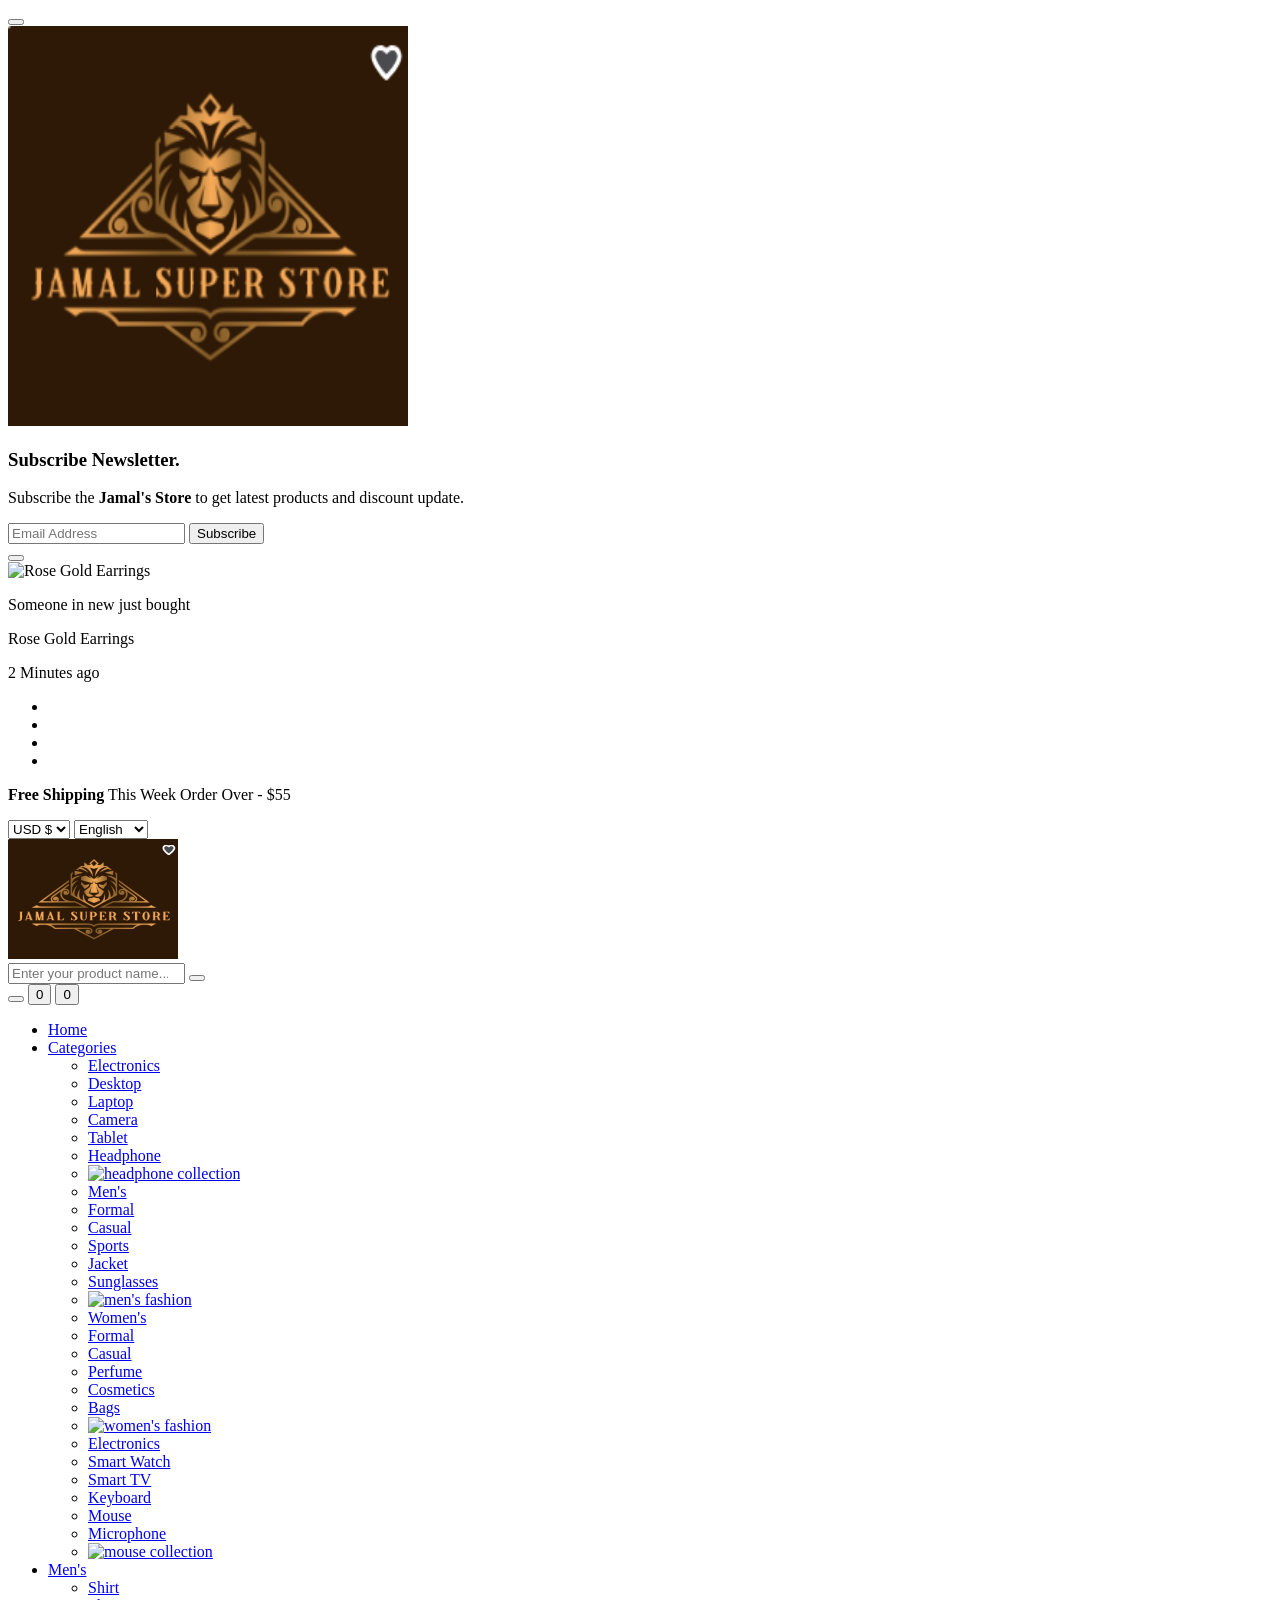
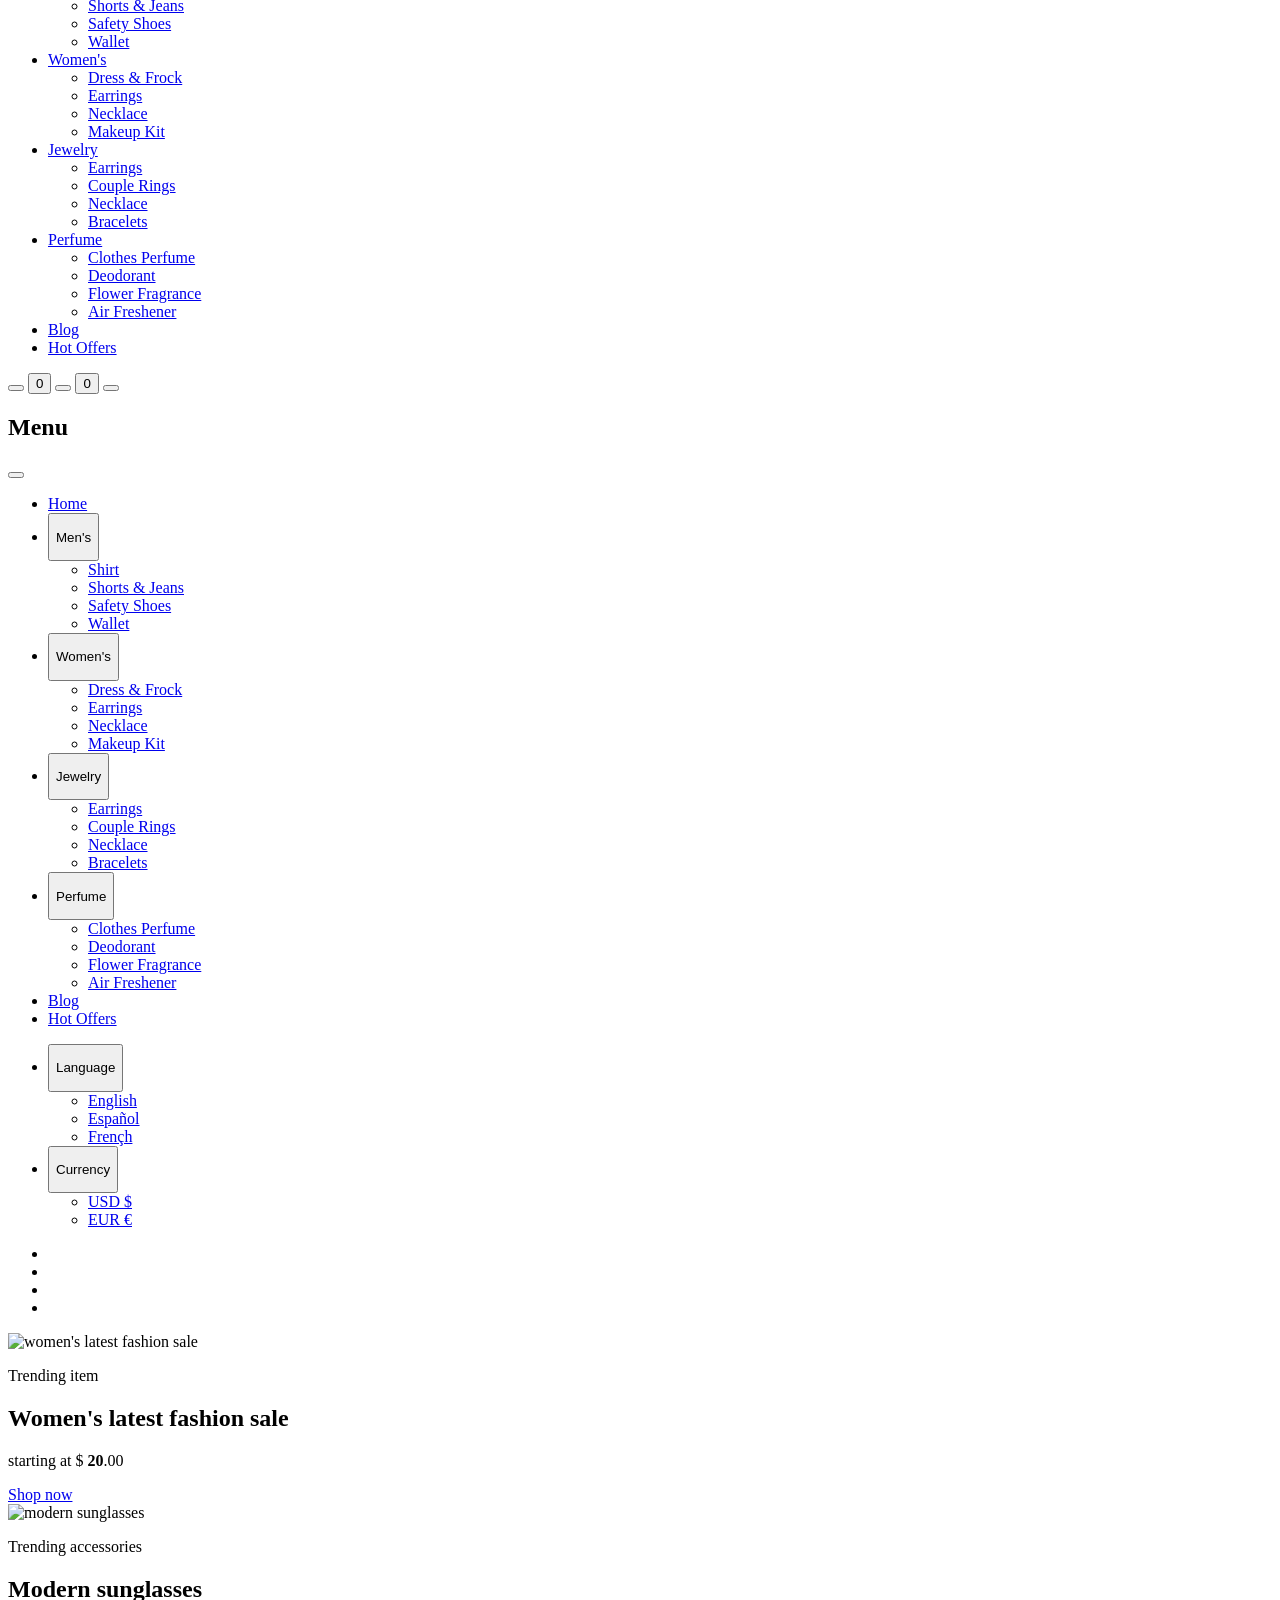
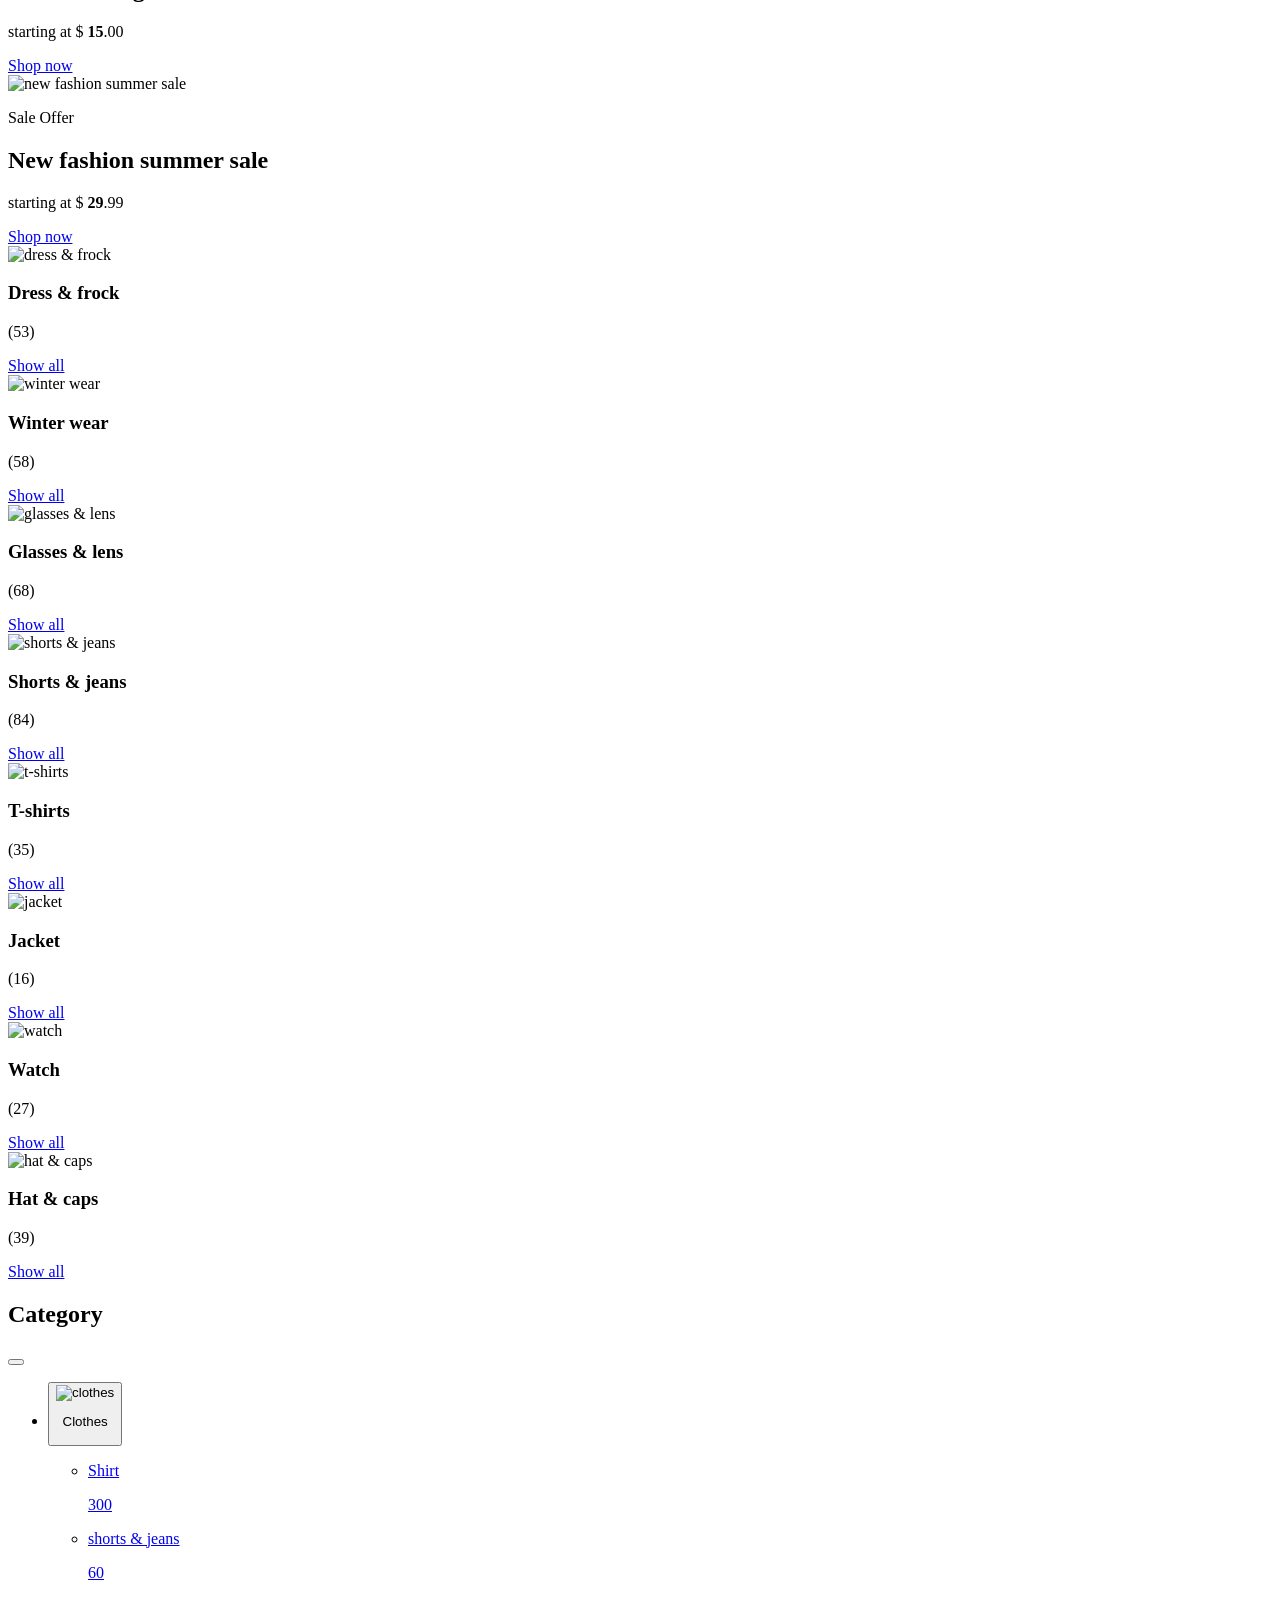
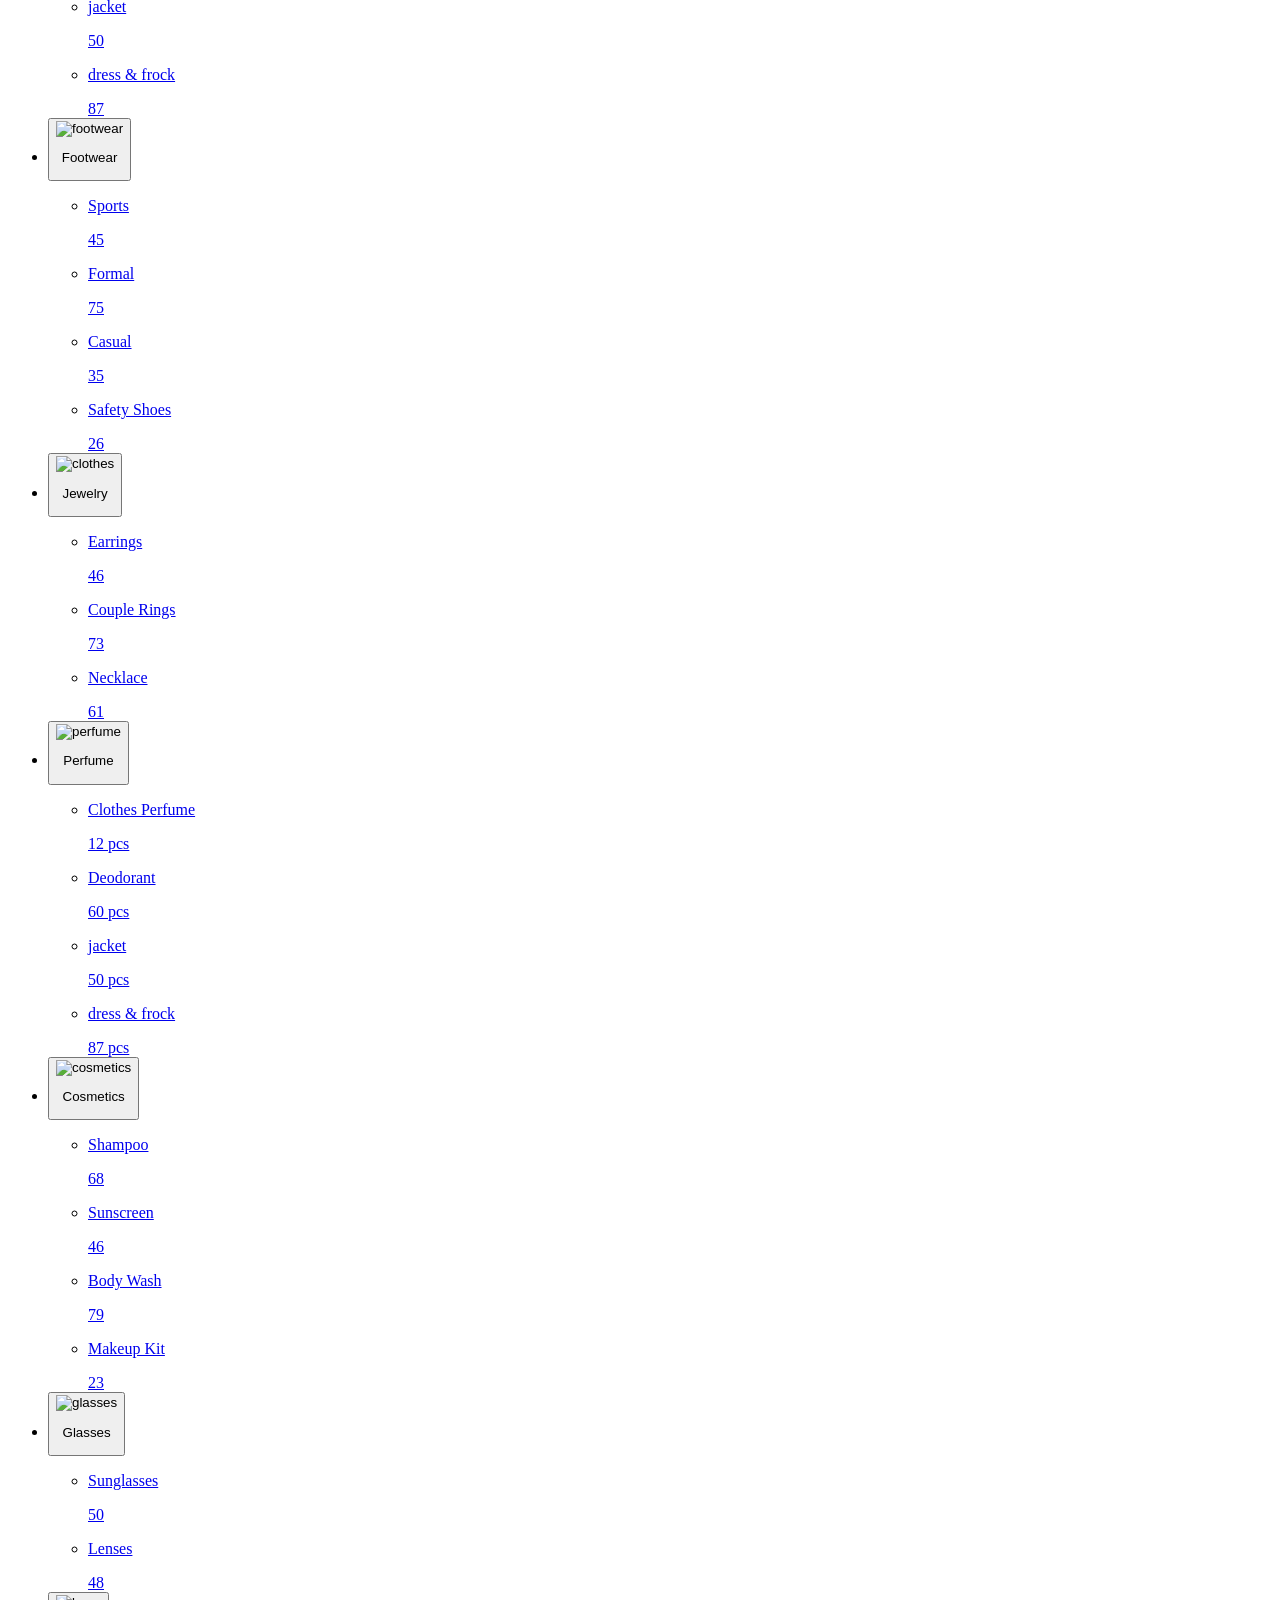
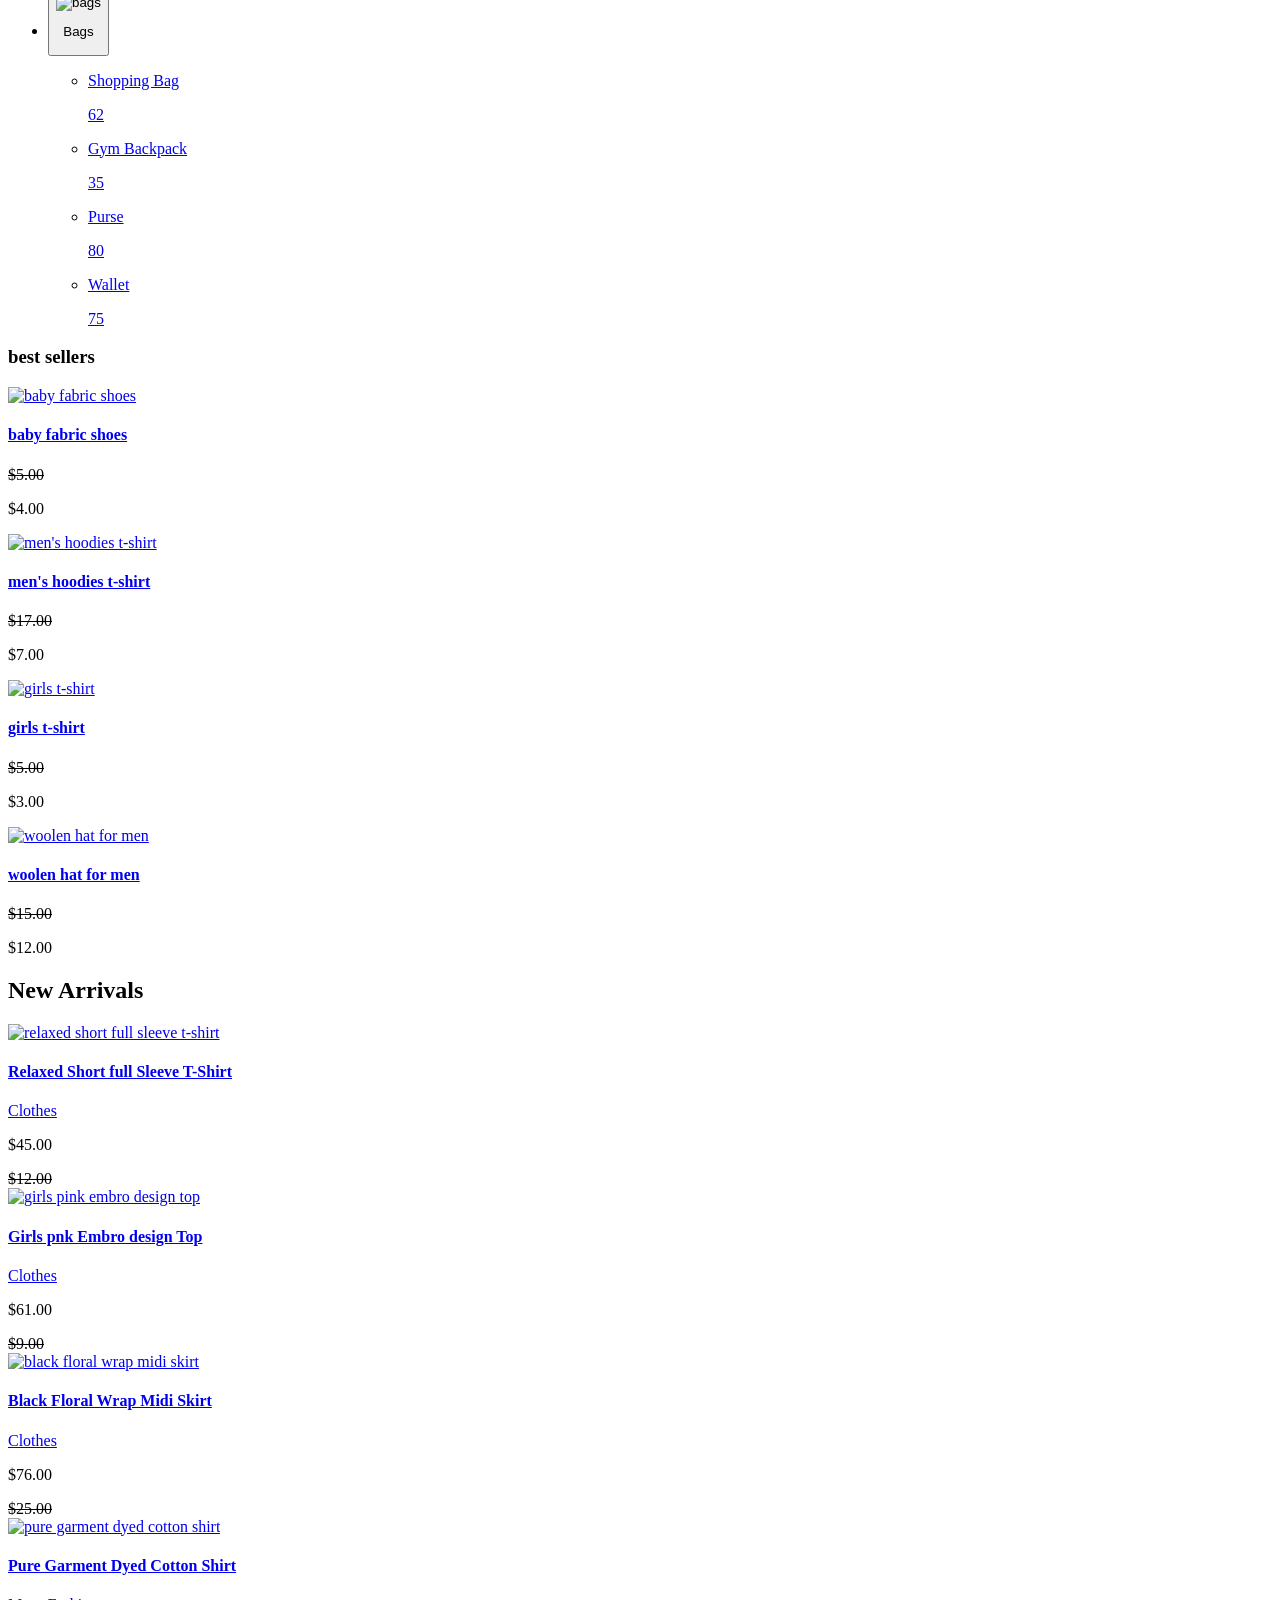
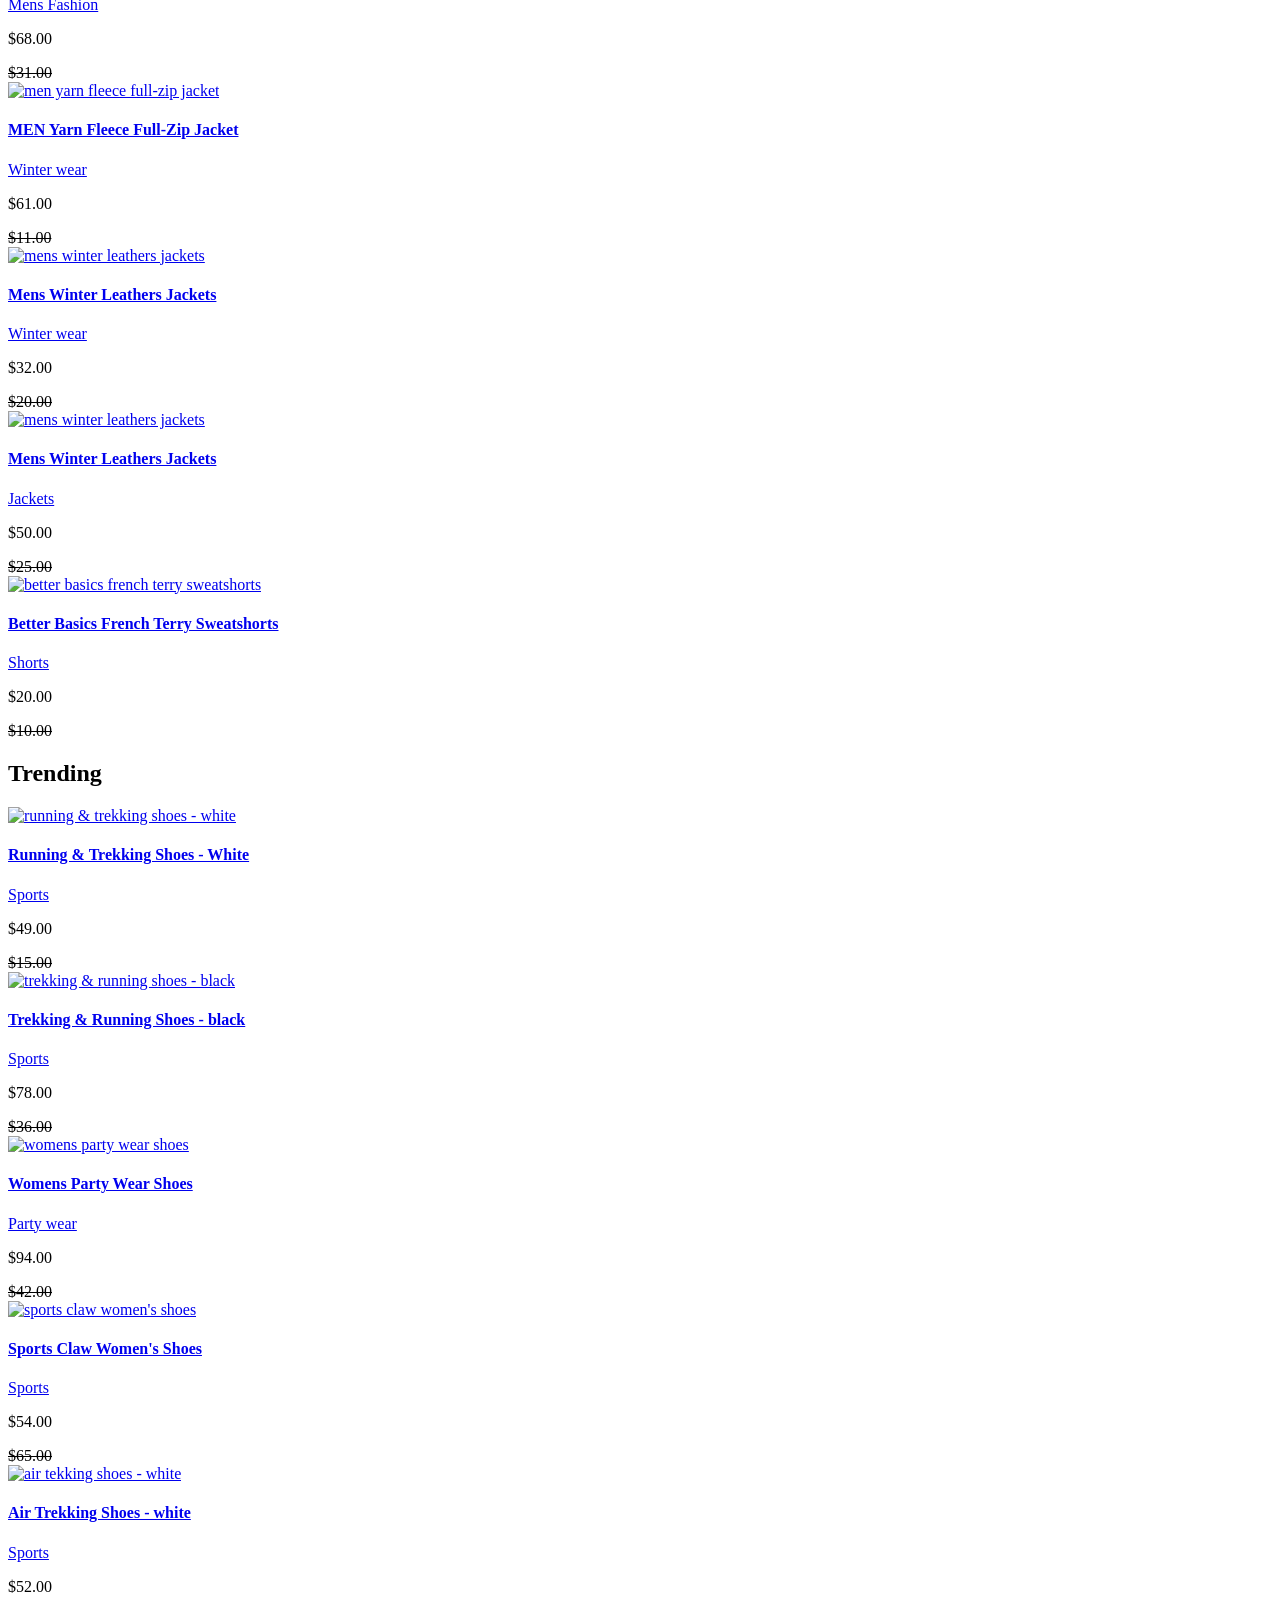
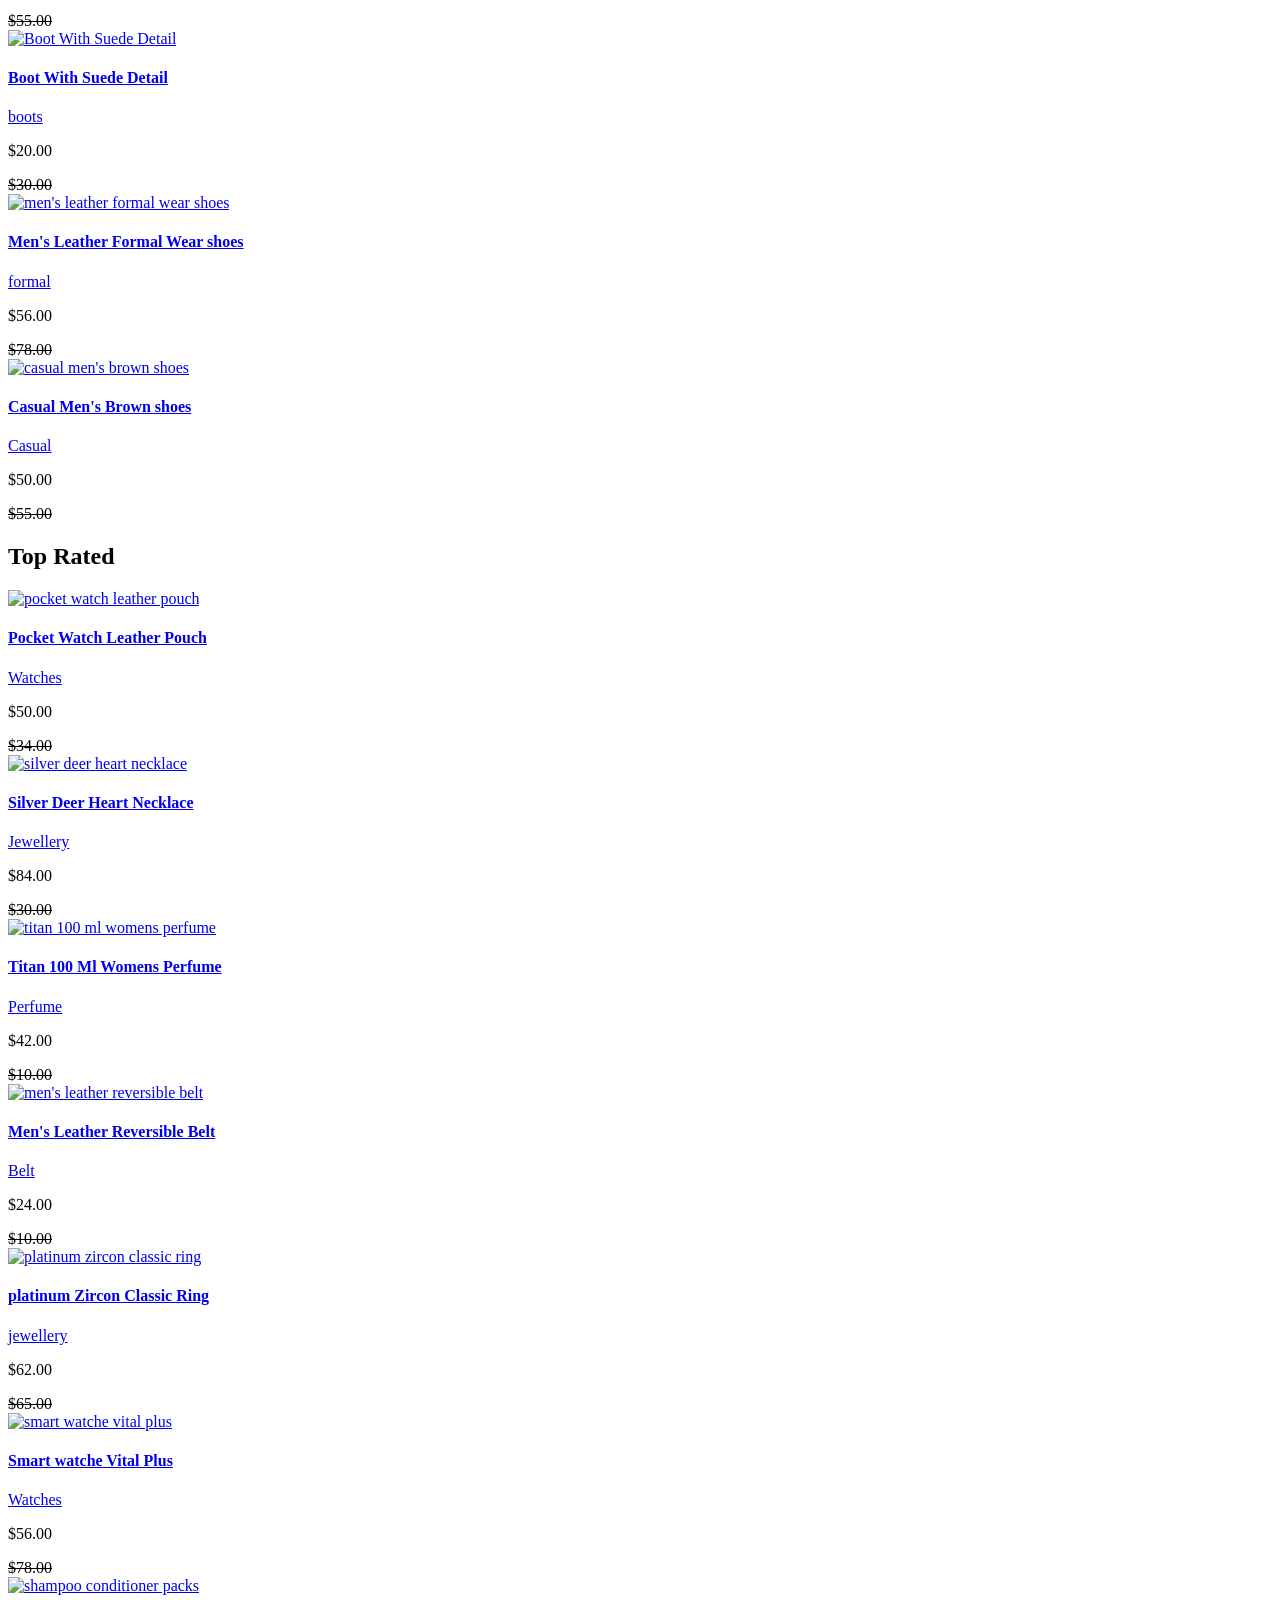
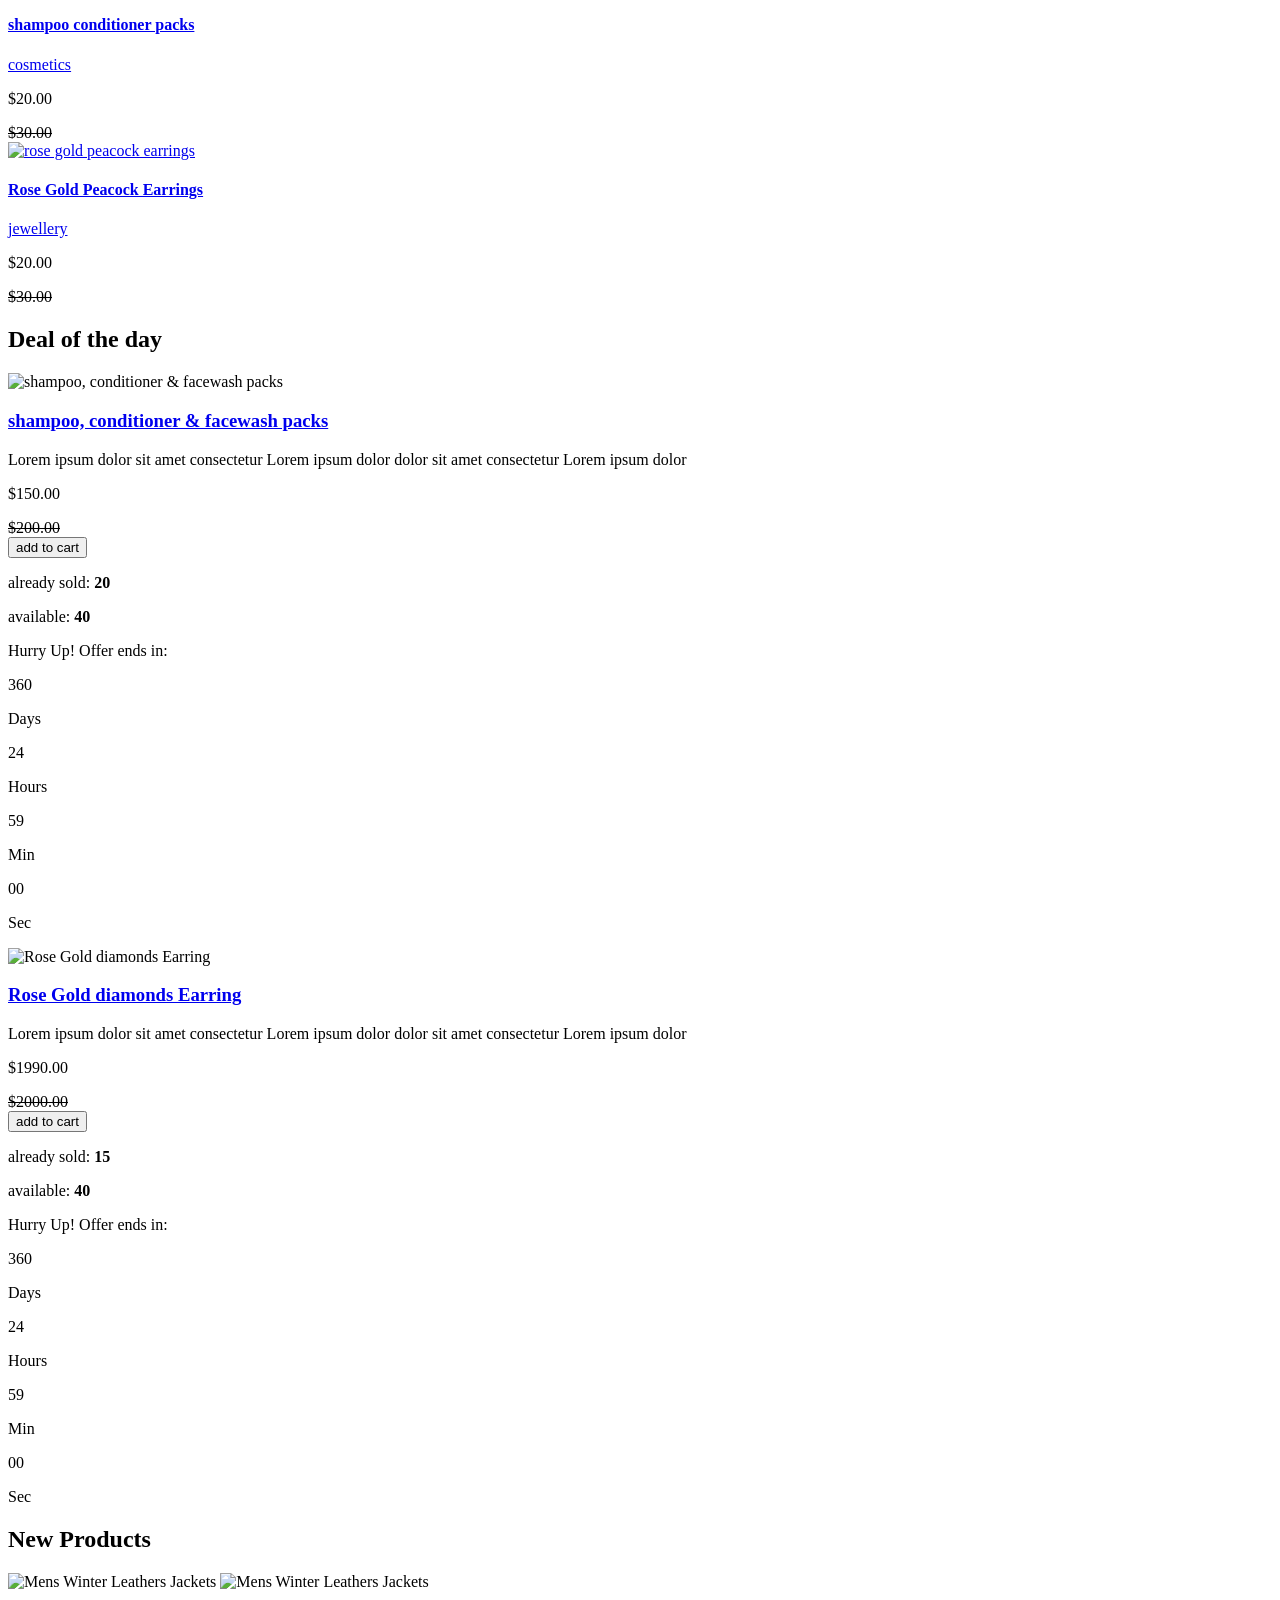
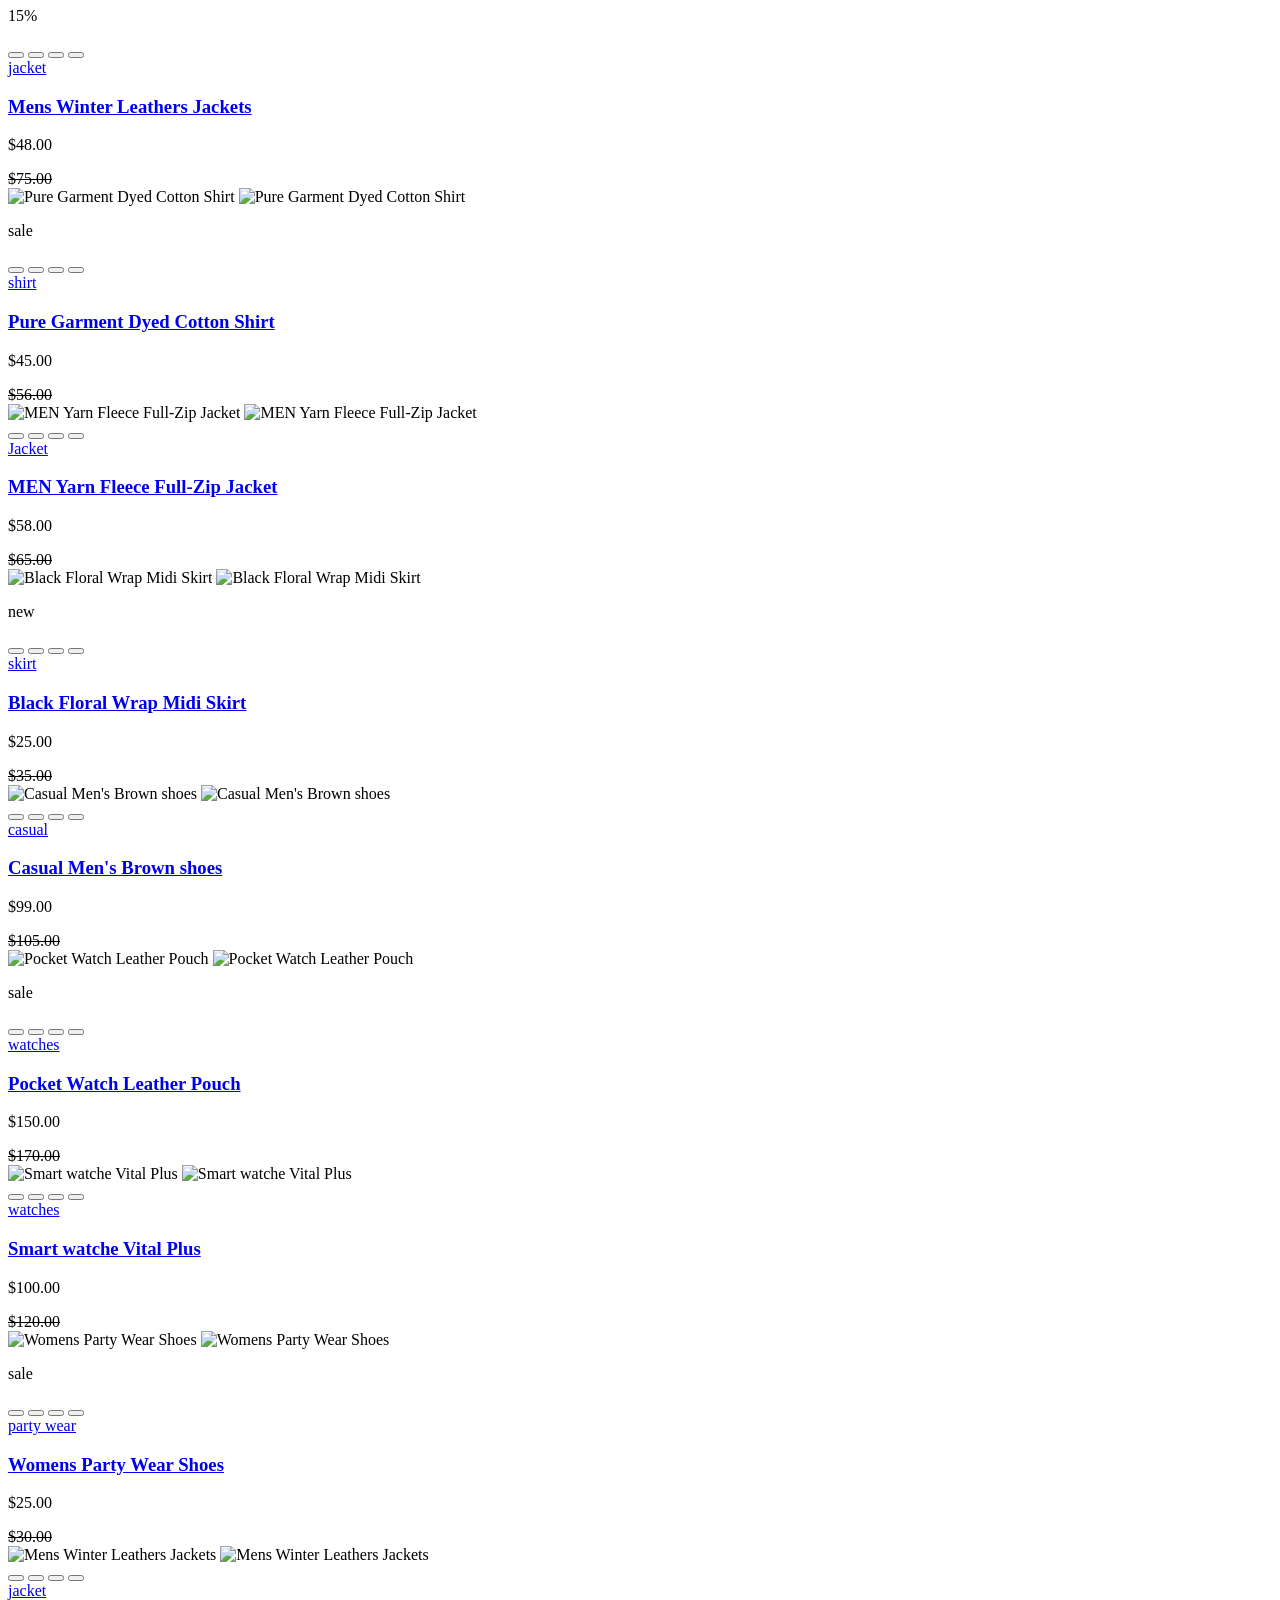
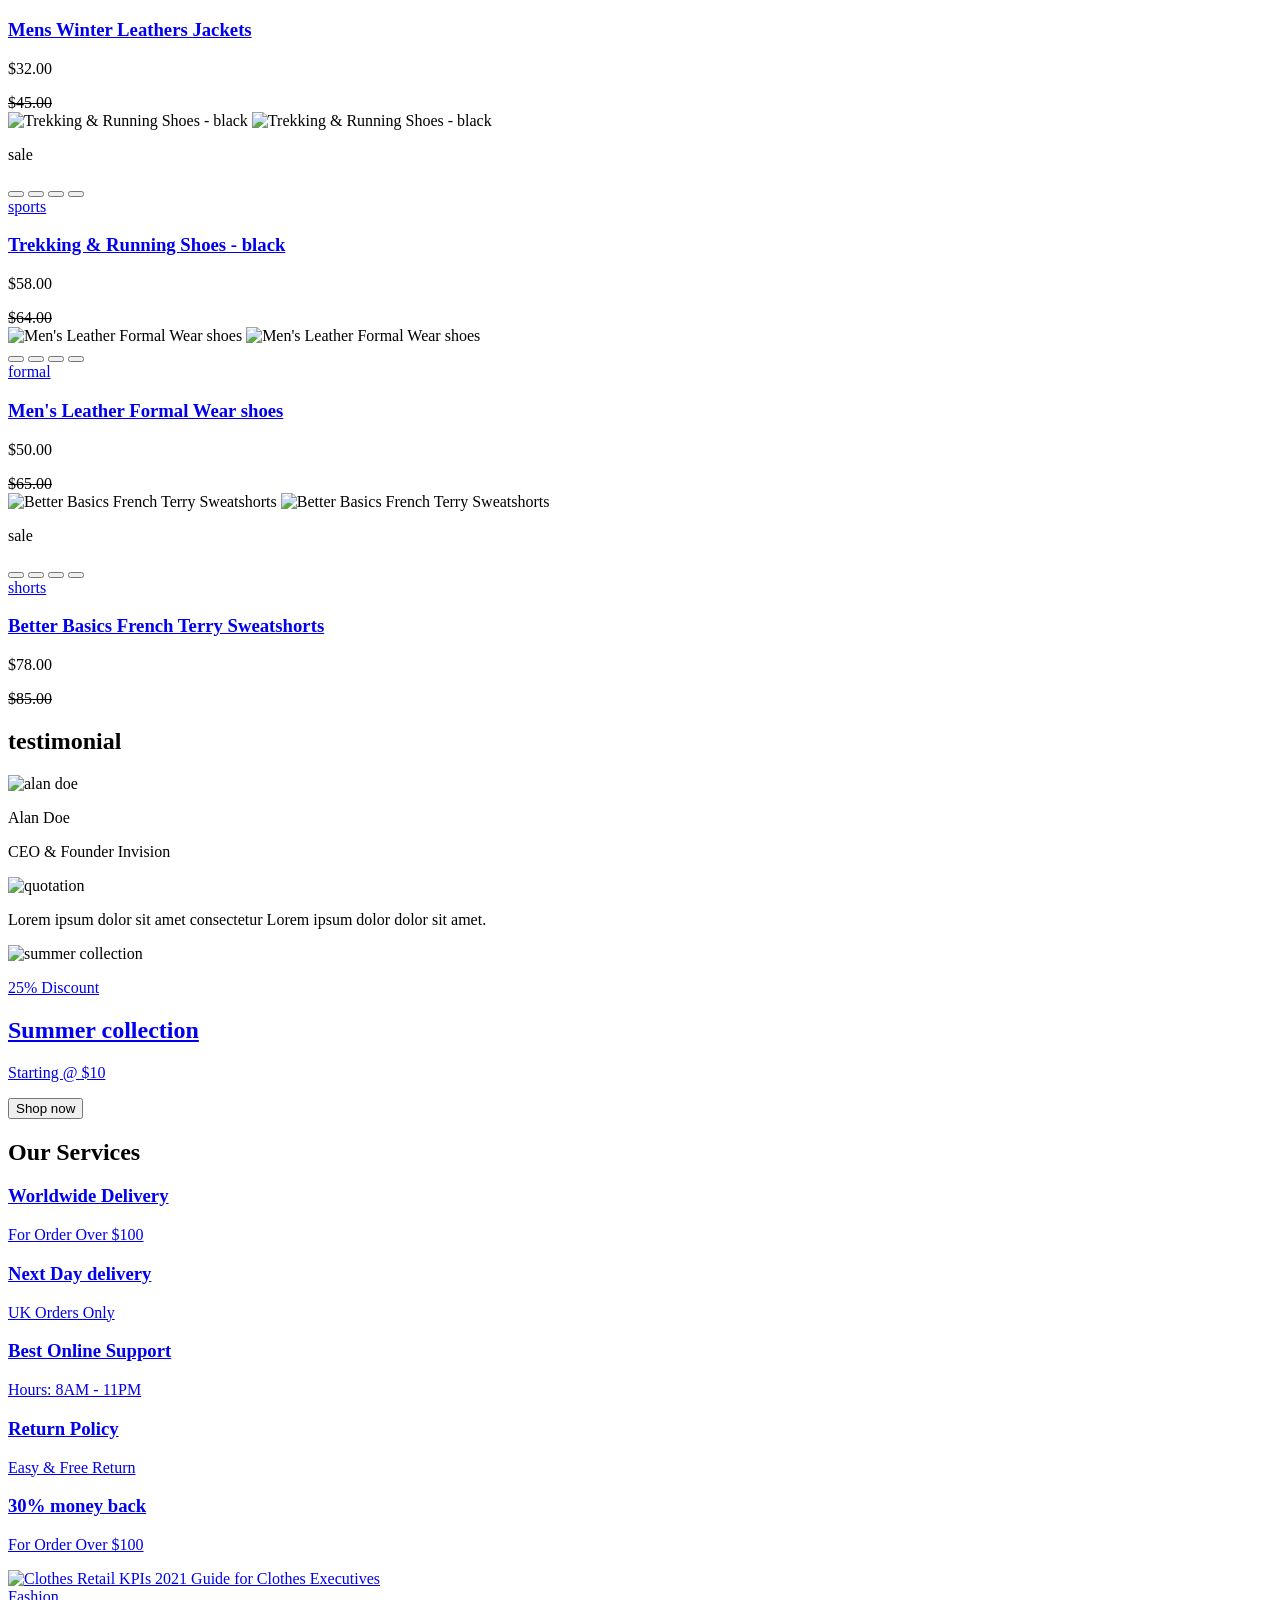
==== index.html @ 779694c8 "Initial commit" ====
<!DOCTYPE html>
<html lang="en">

<head>
  <meta charset="UTF-8">
  <meta http-equiv="X-UA-Compatible" content="IE=edge">
  <meta name="viewport" content="width=device-width, initial-scale=1.0">
  <title>Jamal - eCommerce Website</title>

  <!--
    - favicon
  -->
  <link rel="shortcut icon" href="./assets/images/logo/favicon.ico" type="image/x-icon">

  <!--
    - custom css link
  -->
  <link rel="stylesheet" href="./assets/css/style-prefix.css">

  <!--
    - google font link
  -->
  <link rel="preconnect" href="https://fonts.googleapis.com">
  <link rel="preconnect" href="https://fonts.gstatic.com" crossorigin>
  <link href="https://fonts.googleapis.com/css2?family=Poppins:wght@300;400;500;600;700;800;900&display=swap"
    rel="stylesheet">

</head>

<body>


  <div class="overlay" data-overlay></div>

  <!--
    - MODAL
  -->

  <div class="modal" data-modal>

    <div class="modal-close-overlay" data-modal-overlay></div>

    <div class="modal-content">

      <button class="modal-close-btn" data-modal-close>
        <ion-icon name="close-outline"></ion-icon>
      </button>

      <div class="newsletter-img">
        <img src="./assets/images/image.png" alt="subscribe newsletter" width="400" height="400">
      </div>

      <div class="newsletter">

        <form action="#">

          <div class="newsletter-header">

            <h3 class="newsletter-title">Subscribe Newsletter.</h3>

            <p class="newsletter-desc">
              Subscribe the <b>Jamal's Store</b> to get latest products and discount update.
            </p>

          </div>

          <input type="email" name="email" class="email-field" placeholder="Email Address" required>

          <button type="submit" class="btn-newsletter">Subscribe</button>

        </form>

      </div>

    </div>

  </div>





  <!--
    - NOTIFICATION TOAST
  -->

  <div class="notification-toast" data-toast>

    <button class="toast-close-btn" data-toast-close>
      <ion-icon name="close-outline"></ion-icon>
    </button>

    <div class="toast-banner">
      <img src="./assets/images/products/jewellery-1.jpg" alt="Rose Gold Earrings" width="80" height="70">
    </div>

    <div class="toast-detail">

      <p class="toast-message">
        Someone in new just bought
      </p>

      <p class="toast-title">
        Rose Gold Earrings
      </p>

      <p class="toast-meta">
        <time datetime="PT2M">2 Minutes</time> ago
      </p>

    </div>

  </div>





  <!--
    - HEADER
  -->

  <header>

    <div class="header-top">

      <div class="container">

        <ul class="header-social-container">

          <li>
            <a href="#" class="social-link">
              <ion-icon name="logo-facebook"></ion-icon>
            </a>
          </li>

          <li>
            <a href="#" class="social-link">
              <ion-icon name="logo-twitter"></ion-icon>
            </a>
          </li>

          <li>
            <a href="#" class="social-link">
              <ion-icon name="logo-instagram"></ion-icon>
            </a>
          </li>

          <li>
            <a href="#" class="social-link">
              <ion-icon name="logo-linkedin"></ion-icon>
            </a>
          </li>

        </ul>

        <div class="header-alert-news">
          <p>
            <b>Free Shipping</b>
            This Week Order Over - $55
          </p>
        </div>

        <div class="header-top-actions">

          <select name="currency">

            <option value="usd">USD &dollar;</option>
            <option value="eur">EUR &euro;</option>

          </select>

          <select name="language">

            <option value="en-US">English</option>
            <option value="es-ES">Espa&ntilde;ol</option>
            <option value="fr">Fran&ccedil;ais</option>

          </select>

        </div>

      </div>

    </div>

    <div class="header-main">

      <div class="container">

        <a href="#" class="header-logo">
          <img src="./assets/images/image.png" alt="Anon's logo" width="170" height="120">
        </a>

        <div class="header-search-container">

          <input type="search" name="search" class="search-field" placeholder="Enter your product name...">

          <button class="search-btn">
            <ion-icon name="search-outline"></ion-icon>
          </button>

        </div>

        <div class="header-user-actions">

          <button class="action-btn">
            <ion-icon name="person-outline"></ion-icon>
          </button>

          <button class="action-btn">
            <ion-icon name="heart-outline"></ion-icon>
            <span class="count">0</span>
          </button>

          <button class="action-btn">
            <ion-icon name="bag-handle-outline"></ion-icon>
            <span class="count">0</span>
          </button>

        </div>

      </div>

    </div>

    <nav class="desktop-navigation-menu">

      <div class="container">

        <ul class="desktop-menu-category-list">

          <li class="menu-category">
            <a href="#" class="menu-title">Home</a>
          </li>

          <li class="menu-category">
            <a href="#" class="menu-title">Categories</a>

            <div class="dropdown-panel">

              <ul class="dropdown-panel-list">

                <li class="menu-title">
                  <a href="#">Electronics</a>
                </li>

                <li class="panel-list-item">
                  <a href="#">Desktop</a>
                </li>

                <li class="panel-list-item">
                  <a href="#">Laptop</a>
                </li>

                <li class="panel-list-item">
                  <a href="#">Camera</a>
                </li>

                <li class="panel-list-item">
                  <a href="#">Tablet</a>
                </li>

                <li class="panel-list-item">
                  <a href="#">Headphone</a>
                </li>

                <li class="panel-list-item">
                  <a href="#">
                    <img src="./assets/images/electronics-banner-1.jpg" alt="headphone collection" width="250"
                      height="119">
                  </a>
                </li>

              </ul>

              <ul class="dropdown-panel-list">

                <li class="menu-title">
                  <a href="#">Men's</a>
                </li>

                <li class="panel-list-item">
                  <a href="#">Formal</a>
                </li>

                <li class="panel-list-item">
                  <a href="#">Casual</a>
                </li>

                <li class="panel-list-item">
                  <a href="#">Sports</a>
                </li>

                <li class="panel-list-item">
                  <a href="#">Jacket</a>
                </li>

                <li class="panel-list-item">
                  <a href="#">Sunglasses</a>
                </li>

                <li class="panel-list-item">
                  <a href="#">
                    <img src="./assets/images/mens-banner.jpg" alt="men's fashion" width="250" height="119">
                  </a>
                </li>

              </ul>

              <ul class="dropdown-panel-list">

                <li class="menu-title">
                  <a href="#">Women's</a>
                </li>

                <li class="panel-list-item">
                  <a href="#">Formal</a>
                </li>

                <li class="panel-list-item">
                  <a href="#">Casual</a>
                </li>

                <li class="panel-list-item">
                  <a href="#">Perfume</a>
                </li>

                <li class="panel-list-item">
                  <a href="#">Cosmetics</a>
                </li>

                <li class="panel-list-item">
                  <a href="#">Bags</a>
                </li>

                <li class="panel-list-item">
                  <a href="#">
                    <img src="./assets/images/womens-banner.jpg" alt="women's fashion" width="250" height="119">
                  </a>
                </li>

              </ul>

              <ul class="dropdown-panel-list">

                <li class="menu-title">
                  <a href="#">Electronics</a>
                </li>

                <li class="panel-list-item">
                  <a href="#">Smart Watch</a>
                </li>

                <li class="panel-list-item">
                  <a href="#">Smart TV</a>
                </li>

                <li class="panel-list-item">
                  <a href="#">Keyboard</a>
                </li>

                <li class="panel-list-item">
                  <a href="#">Mouse</a>
                </li>

                <li class="panel-list-item">
                  <a href="#">Microphone</a>
                </li>

                <li class="panel-list-item">
                  <a href="#">
                    <img src="./assets/images/electronics-banner-2.jpg" alt="mouse collection" width="250" height="119">
                  </a>
                </li>

              </ul>

            </div>
          </li>

          <li class="menu-category">
            <a href="#" class="menu-title">Men's</a>

            <ul class="dropdown-list">

              <li class="dropdown-item">
                <a href="#">Shirt</a>
              </li>

              <li class="dropdown-item">
                <a href="#">Shorts & Jeans</a>
              </li>

              <li class="dropdown-item">
                <a href="#">Safety Shoes</a>
              </li>

              <li class="dropdown-item">
                <a href="#">Wallet</a>
              </li>

            </ul>
          </li>

          <li class="menu-category">
            <a href="#" class="menu-title">Women's</a>

            <ul class="dropdown-list">

              <li class="dropdown-item">
                <a href="#">Dress & Frock</a>
              </li>

              <li class="dropdown-item">
                <a href="#">Earrings</a>
              </li>

              <li class="dropdown-item">
                <a href="#">Necklace</a>
              </li>

              <li class="dropdown-item">
                <a href="#">Makeup Kit</a>
              </li>

            </ul>
          </li>

          <li class="menu-category">
            <a href="#" class="menu-title">Jewelry</a>

            <ul class="dropdown-list">

              <li class="dropdown-item">
                <a href="#">Earrings</a>
              </li>

              <li class="dropdown-item">
                <a href="#">Couple Rings</a>
              </li>

              <li class="dropdown-item">
                <a href="#">Necklace</a>
              </li>

              <li class="dropdown-item">
                <a href="#">Bracelets</a>
              </li>

            </ul>
          </li>

          <li class="menu-category">
            <a href="#" class="menu-title">Perfume</a>

            <ul class="dropdown-list">

              <li class="dropdown-item">
                <a href="#">Clothes Perfume</a>
              </li>

              <li class="dropdown-item">
                <a href="#">Deodorant</a>
              </li>

              <li class="dropdown-item">
                <a href="#">Flower Fragrance</a>
              </li>

              <li class="dropdown-item">
                <a href="#">Air Freshener</a>
              </li>

            </ul>
          </li>

          <li class="menu-category">
            <a href="#" class="menu-title">Blog</a>
          </li>

          <li class="menu-category">
            <a href="#" class="menu-title">Hot Offers</a>
          </li>

        </ul>

      </div>

    </nav>

    <div class="mobile-bottom-navigation">

      <button class="action-btn" data-mobile-menu-open-btn>
        <ion-icon name="menu-outline"></ion-icon>
      </button>

      <button class="action-btn">
        <ion-icon name="bag-handle-outline"></ion-icon>

        <span class="count">0</span>
      </button>

      <button class="action-btn">
        <ion-icon name="home-outline"></ion-icon>
      </button>

      <button class="action-btn">
        <ion-icon name="heart-outline"></ion-icon>

        <span class="count">0</span>
      </button>

      <button class="action-btn" data-mobile-menu-open-btn>
        <ion-icon name="grid-outline"></ion-icon>
      </button>

    </div>

    <nav class="mobile-navigation-menu  has-scrollbar" data-mobile-menu>

      <div class="menu-top">
        <h2 class="menu-title">Menu</h2>

        <button class="menu-close-btn" data-mobile-menu-close-btn>
          <ion-icon name="close-outline"></ion-icon>
        </button>
      </div>

      <ul class="mobile-menu-category-list">

        <li class="menu-category">
          <a href="#" class="menu-title">Home</a>
        </li>

        <li class="menu-category">

          <button class="accordion-menu" data-accordion-btn>
            <p class="menu-title">Men's</p>

            <div>
              <ion-icon name="add-outline" class="add-icon"></ion-icon>
              <ion-icon name="remove-outline" class="remove-icon"></ion-icon>
            </div>
          </button>

          <ul class="submenu-category-list" data-accordion>

            <li class="submenu-category">
              <a href="#" class="submenu-title">Shirt</a>
            </li>

            <li class="submenu-category">
              <a href="#" class="submenu-title">Shorts & Jeans</a>
            </li>

            <li class="submenu-category">
              <a href="#" class="submenu-title">Safety Shoes</a>
            </li>

            <li class="submenu-category">
              <a href="#" class="submenu-title">Wallet</a>
            </li>

          </ul>

        </li>

        <li class="menu-category">

          <button class="accordion-menu" data-accordion-btn>
            <p class="menu-title">Women's</p>

            <div>
              <ion-icon name="add-outline" class="add-icon"></ion-icon>
              <ion-icon name="remove-outline" class="remove-icon"></ion-icon>
            </div>
          </button>

          <ul class="submenu-category-list" data-accordion>

            <li class="submenu-category">
              <a href="#" class="submenu-title">Dress & Frock</a>
            </li>

            <li class="submenu-category">
              <a href="#" class="submenu-title">Earrings</a>
            </li>

            <li class="submenu-category">
              <a href="#" class="submenu-title">Necklace</a>
            </li>

            <li class="submenu-category">
              <a href="#" class="submenu-title">Makeup Kit</a>
            </li>

          </ul>

        </li>

        <li class="menu-category">

          <button class="accordion-menu" data-accordion-btn>
            <p class="menu-title">Jewelry</p>

            <div>
              <ion-icon name="add-outline" class="add-icon"></ion-icon>
              <ion-icon name="remove-outline" class="remove-icon"></ion-icon>
            </div>
          </button>

          <ul class="submenu-category-list" data-accordion>

            <li class="submenu-category">
              <a href="#" class="submenu-title">Earrings</a>
            </li>

            <li class="submenu-category">
              <a href="#" class="submenu-title">Couple Rings</a>
            </li>

            <li class="submenu-category">
              <a href="#" class="submenu-title">Necklace</a>
            </li>

            <li class="submenu-category">
              <a href="#" class="submenu-title">Bracelets</a>
            </li>

          </ul>

        </li>

        <li class="menu-category">

          <button class="accordion-menu" data-accordion-btn>
            <p class="menu-title">Perfume</p>

            <div>
              <ion-icon name="add-outline" class="add-icon"></ion-icon>
              <ion-icon name="remove-outline" class="remove-icon"></ion-icon>
            </div>
          </button>

          <ul class="submenu-category-list" data-accordion>

            <li class="submenu-category">
              <a href="#" class="submenu-title">Clothes Perfume</a>
            </li>

            <li class="submenu-category">
              <a href="#" class="submenu-title">Deodorant</a>
            </li>

            <li class="submenu-category">
              <a href="#" class="submenu-title">Flower Fragrance</a>
            </li>

            <li class="submenu-category">
              <a href="#" class="submenu-title">Air Freshener</a>
            </li>

          </ul>

        </li>

        <li class="menu-category">
          <a href="#" class="menu-title">Blog</a>
        </li>

        <li class="menu-category">
          <a href="#" class="menu-title">Hot Offers</a>
        </li>

      </ul>

      <div class="menu-bottom">

        <ul class="menu-category-list">

          <li class="menu-category">

            <button class="accordion-menu" data-accordion-btn>
              <p class="menu-title">Language</p>

              <ion-icon name="caret-back-outline" class="caret-back"></ion-icon>
            </button>

            <ul class="submenu-category-list" data-accordion>

              <li class="submenu-category">
                <a href="#" class="submenu-title">English</a>
              </li>

              <li class="submenu-category">
                <a href="#" class="submenu-title">Espa&ntilde;ol</a>
              </li>

              <li class="submenu-category">
                <a href="#" class="submenu-title">Fren&ccedil;h</a>
              </li>

            </ul>

          </li>

          <li class="menu-category">
            <button class="accordion-menu" data-accordion-btn>
              <p class="menu-title">Currency</p>
              <ion-icon name="caret-back-outline" class="caret-back"></ion-icon>
            </button>

            <ul class="submenu-category-list" data-accordion>
              <li class="submenu-category">
                <a href="#" class="submenu-title">USD &dollar;</a>
              </li>

              <li class="submenu-category">
                <a href="#" class="submenu-title">EUR &euro;</a>
              </li>
            </ul>
          </li>

        </ul>

        <ul class="menu-social-container">

          <li>
            <a href="#" class="social-link">
              <ion-icon name="logo-facebook"></ion-icon>
            </a>
          </li>

          <li>
            <a href="#" class="social-link">
              <ion-icon name="logo-twitter"></ion-icon>
            </a>
          </li>

          <li>
            <a href="#" class="social-link">
              <ion-icon name="logo-instagram"></ion-icon>
            </a>
          </li>

          <li>
            <a href="#" class="social-link">
              <ion-icon name="logo-linkedin"></ion-icon>
            </a>
          </li>

        </ul>

      </div>

    </nav>

  </header>





  <!--
    - MAIN
  -->

  <main>

    <!--
      - BANNER
    -->

    <div class="banner">

      <div class="container">

        <div class="slider-container has-scrollbar">

          <div class="slider-item">

            <img src="./assets/images/banner-1.jpg" alt="women's latest fashion sale" class="banner-img">

            <div class="banner-content">

              <p class="banner-subtitle">Trending item</p>

              <h2 class="banner-title">Women's latest fashion sale</h2>

              <p class="banner-text">
                starting at &dollar; <b>20</b>.00
              </p>

              <a href="#" class="banner-btn">Shop now</a>

            </div>

          </div>

          <div class="slider-item">

            <img src="./assets/images/banner-2.jpg" alt="modern sunglasses" class="banner-img">

            <div class="banner-content">

              <p class="banner-subtitle">Trending accessories</p>

              <h2 class="banner-title">Modern sunglasses</h2>

              <p class="banner-text">
                starting at &dollar; <b>15</b>.00
              </p>

              <a href="#" class="banner-btn">Shop now</a>

            </div>

          </div>

          <div class="slider-item">

            <img src="./assets/images/banner-3.jpg" alt="new fashion summer sale" class="banner-img">

            <div class="banner-content">

              <p class="banner-subtitle">Sale Offer</p>

              <h2 class="banner-title">New fashion summer sale</h2>

              <p class="banner-text">
                starting at &dollar; <b>29</b>.99
              </p>

              <a href="#" class="banner-btn">Shop now</a>

            </div>

          </div>

        </div>

      </div>

    </div>





    <!--
      - CATEGORY
    -->

    <div class="category">

      <div class="container">

        <div class="category-item-container has-scrollbar">

          <div class="category-item">

            <div class="category-img-box">
              <img src="./assets/images/icons/dress.svg" alt="dress & frock" width="30">
            </div>

            <div class="category-content-box">

              <div class="category-content-flex">
                <h3 class="category-item-title">Dress & frock</h3>

                <p class="category-item-amount">(53)</p>
              </div>

              <a href="#" class="category-btn">Show all</a>

            </div>

          </div>

          <div class="category-item">

            <div class="category-img-box">
              <img src="./assets/images/icons/coat.svg" alt="winter wear" width="30">
            </div>

            <div class="category-content-box">

              <div class="category-content-flex">
                <h3 class="category-item-title">Winter wear</h3>

                <p class="category-item-amount">(58)</p>
              </div>

              <a href="#" class="category-btn">Show all</a>

            </div>

          </div>

          <div class="category-item">

            <div class="category-img-box">
              <img src="./assets/images/icons/glasses.svg" alt="glasses & lens" width="30">
            </div>

            <div class="category-content-box">

              <div class="category-content-flex">
                <h3 class="category-item-title">Glasses & lens</h3>

                <p class="category-item-amount">(68)</p>
              </div>

              <a href="#" class="category-btn">Show all</a>

            </div>

          </div>

          <div class="category-item">

            <div class="category-img-box">
              <img src="./assets/images/icons/shorts.svg" alt="shorts & jeans" width="30">
            </div>

            <div class="category-content-box">

              <div class="category-content-flex">
                <h3 class="category-item-title">Shorts & jeans</h3>

                <p class="category-item-amount">(84)</p>
              </div>

              <a href="#" class="category-btn">Show all</a>

            </div>

          </div>

          <div class="category-item">

            <div class="category-img-box">
              <img src="./assets/images/icons/tee.svg" alt="t-shirts" width="30">
            </div>

            <div class="category-content-box">

              <div class="category-content-flex">
                <h3 class="category-item-title">T-shirts</h3>

                <p class="category-item-amount">(35)</p>
              </div>

              <a href="#" class="category-btn">Show all</a>

            </div>

          </div>

          <div class="category-item">

            <div class="category-img-box">
              <img src="./assets/images/icons/jacket.svg" alt="jacket" width="30">
            </div>

            <div class="category-content-box">

              <div class="category-content-flex">
                <h3 class="category-item-title">Jacket</h3>

                <p class="category-item-amount">(16)</p>
              </div>

              <a href="#" class="category-btn">Show all</a>

            </div>

          </div>

          <div class="category-item">

            <div class="category-img-box">
              <img src="./assets/images/icons/watch.svg" alt="watch" width="30">
            </div>

            <div class="category-content-box">

              <div class="category-content-flex">
                <h3 class="category-item-title">Watch</h3>

                <p class="category-item-amount">(27)</p>
              </div>

              <a href="#" class="category-btn">Show all</a>

            </div>

          </div>

          <div class="category-item">

            <div class="category-img-box">
              <img src="./assets/images/icons/hat.svg" alt="hat & caps" width="30">
            </div>

            <div class="category-content-box">

              <div class="category-content-flex">
                <h3 class="category-item-title">Hat & caps</h3>

                <p class="category-item-amount">(39)</p>
              </div>

              <a href="#" class="category-btn">Show all</a>

            </div>

          </div>

        </div>

      </div>

    </div>





    <!--
      - PRODUCT
    -->

    <div class="product-container">

      <div class="container">


        <!--
          - SIDEBAR
        -->

        <div class="sidebar  has-scrollbar" data-mobile-menu>

          <div class="sidebar-category">

            <div class="sidebar-top">
              <h2 class="sidebar-title">Category</h2>

              <button class="sidebar-close-btn" data-mobile-menu-close-btn>
                <ion-icon name="close-outline"></ion-icon>
              </button>
            </div>

            <ul class="sidebar-menu-category-list">

              <li class="sidebar-menu-category">

                <button class="sidebar-accordion-menu" data-accordion-btn>

                  <div class="menu-title-flex">
                    <img src="./assets/images/icons/dress.svg" alt="clothes" width="20" height="20"
                      class="menu-title-img">

                    <p class="menu-title">Clothes</p>
                  </div>

                  <div>
                    <ion-icon name="add-outline" class="add-icon"></ion-icon>
                    <ion-icon name="remove-outline" class="remove-icon"></ion-icon>
                  </div>

                </button>

                <ul class="sidebar-submenu-category-list" data-accordion>

                  <li class="sidebar-submenu-category">
                    <a href="#" class="sidebar-submenu-title">
                      <p class="product-name">Shirt</p>
                      <data value="300" class="stock" title="Available Stock">300</data>
                    </a>
                  </li>

                  <li class="sidebar-submenu-category">
                    <a href="#" class="sidebar-submenu-title">
                      <p class="product-name">shorts & jeans</p>
                      <data value="60" class="stock" title="Available Stock">60</data>
                    </a>
                  </li>

                  <li class="sidebar-submenu-category">
                    <a href="#" class="sidebar-submenu-title">
                      <p class="product-name">jacket</p>
                      <data value="50" class="stock" title="Available Stock">50</data>
                    </a>
                  </li>

                  <li class="sidebar-submenu-category">
                    <a href="#" class="sidebar-submenu-title">
                      <p class="product-name">dress & frock</p>
                      <data value="87" class="stock" title="Available Stock">87</data>
                    </a>
                  </li>

                </ul>

              </li>

              <li class="sidebar-menu-category">

                <button class="sidebar-accordion-menu" data-accordion-btn>

                  <div class="menu-title-flex">
                    <img src="./assets/images/icons/shoes.svg" alt="footwear" class="menu-title-img" width="20"
                      height="20">

                    <p class="menu-title">Footwear</p>
                  </div>

                  <div>
                    <ion-icon name="add-outline" class="add-icon"></ion-icon>
                    <ion-icon name="remove-outline" class="remove-icon"></ion-icon>
                  </div>

                </button>

                <ul class="sidebar-submenu-category-list" data-accordion>

                  <li class="sidebar-submenu-category">
                    <a href="#" class="sidebar-submenu-title">
                      <p class="product-name">Sports</p>
                      <data value="45" class="stock" title="Available Stock">45</data>
                    </a>
                  </li>

                  <li class="sidebar-submenu-category">
                    <a href="#" class="sidebar-submenu-title">
                      <p class="product-name">Formal</p>
                      <data value="75" class="stock" title="Available Stock">75</data>
                    </a>
                  </li>

                  <li class="sidebar-submenu-category">
                    <a href="#" class="sidebar-submenu-title">
                      <p class="product-name">Casual</p>
                      <data value="35" class="stock" title="Available Stock">35</data>
                    </a>
                  </li>

                  <li class="sidebar-submenu-category">
                    <a href="#" class="sidebar-submenu-title">
                      <p class="product-name">Safety Shoes</p>
                      <data value="26" class="stock" title="Available Stock">26</data>
                    </a>
                  </li>

                </ul>

              </li>

              <li class="sidebar-menu-category">

                <button class="sidebar-accordion-menu" data-accordion-btn>

                  <div class="menu-title-flex">
                    <img src="./assets/images/icons/jewelry.svg" alt="clothes" class="menu-title-img" width="20"
                      height="20">

                    <p class="menu-title">Jewelry</p>
                  </div>

                  <div>
                    <ion-icon name="add-outline" class="add-icon"></ion-icon>
                    <ion-icon name="remove-outline" class="remove-icon"></ion-icon>
                  </div>

                </button>

                <ul class="sidebar-submenu-category-list" data-accordion>

                  <li class="sidebar-submenu-category">
                    <a href="#" class="sidebar-submenu-title">
                      <p class="product-name">Earrings</p>
                      <data value="46" class="stock" title="Available Stock">46</data>
                    </a>
                  </li>

                  <li class="sidebar-submenu-category">
                    <a href="#" class="sidebar-submenu-title">
                      <p class="product-name">Couple Rings</p>
                      <data value="73" class="stock" title="Available Stock">73</data>
                    </a>
                  </li>

                  <li class="sidebar-submenu-category">
                    <a href="#" class="sidebar-submenu-title">
                      <p class="product-name">Necklace</p>
                      <data value="61" class="stock" title="Available Stock">61</data>
                    </a>
                  </li>

                </ul>

              </li>

              <li class="sidebar-menu-category">

                <button class="sidebar-accordion-menu" data-accordion-btn>

                  <div class="menu-title-flex">
                    <img src="./assets/images/icons/perfume.svg" alt="perfume" class="menu-title-img" width="20"
                      height="20">

                    <p class="menu-title">Perfume</p>
                  </div>

                  <div>
                    <ion-icon name="add-outline" class="add-icon"></ion-icon>
                    <ion-icon name="remove-outline" class="remove-icon"></ion-icon>
                  </div>

                </button>

                <ul class="sidebar-submenu-category-list" data-accordion>

                  <li class="sidebar-submenu-category">
                    <a href="#" class="sidebar-submenu-title">
                      <p class="product-name">Clothes Perfume</p>
                      <data value="12" class="stock" title="Available Stock">12 pcs</data>
                    </a>
                  </li>

                  <li class="sidebar-submenu-category">
                    <a href="#" class="sidebar-submenu-title">
                      <p class="product-name">Deodorant</p>
                      <data value="60" class="stock" title="Available Stock">60 pcs</data>
                    </a>
                  </li>

                  <li class="sidebar-submenu-category">
                    <a href="#" class="sidebar-submenu-title">
                      <p class="product-name">jacket</p>
                      <data value="50" class="stock" title="Available Stock">50 pcs</data>
                    </a>
                  </li>

                  <li class="sidebar-submenu-category">
                    <a href="#" class="sidebar-submenu-title">
                      <p class="product-name">dress & frock</p>
                      <data value="87" class="stock" title="Available Stock">87 pcs</data>
                    </a>
                  </li>

                </ul>

              </li>

              <li class="sidebar-menu-category">

                <button class="sidebar-accordion-menu" data-accordion-btn>

                  <div class="menu-title-flex">
                    <img src="./assets/images/icons/cosmetics.svg" alt="cosmetics" class="menu-title-img" width="20"
                      height="20">

                    <p class="menu-title">Cosmetics</p>
                  </div>

                  <div>
                    <ion-icon name="add-outline" class="add-icon"></ion-icon>
                    <ion-icon name="remove-outline" class="remove-icon"></ion-icon>
                  </div>

                </button>

                <ul class="sidebar-submenu-category-list" data-accordion>

                  <li class="sidebar-submenu-category">
                    <a href="#" class="sidebar-submenu-title">
                      <p class="product-name">Shampoo</p>
                      <data value="68" class="stock" title="Available Stock">68</data>
                    </a>
                  </li>

                  <li class="sidebar-submenu-category">
                    <a href="#" class="sidebar-submenu-title">
                      <p class="product-name">Sunscreen</p>
                      <data value="46" class="stock" title="Available Stock">46</data>
                    </a>
                  </li>

                  <li class="sidebar-submenu-category">
                    <a href="#" class="sidebar-submenu-title">
                      <p class="product-name">Body Wash</p>
                      <data value="79" class="stock" title="Available Stock">79</data>
                    </a>
                  </li>

                  <li class="sidebar-submenu-category">
                    <a href="#" class="sidebar-submenu-title">
                      <p class="product-name">Makeup Kit</p>
                      <data value="23" class="stock" title="Available Stock">23</data>
                    </a>
                  </li>

                </ul>

              </li>

              <li class="sidebar-menu-category">

                <button class="sidebar-accordion-menu" data-accordion-btn>

                  <div class="menu-title-flex">
                    <img src="./assets/images/icons/glasses.svg" alt="glasses" class="menu-title-img" width="20"
                      height="20">

                    <p class="menu-title">Glasses</p>
                  </div>

                  <div>
                    <ion-icon name="add-outline" class="add-icon"></ion-icon>
                    <ion-icon name="remove-outline" class="remove-icon"></ion-icon>
                  </div>

                </button>

                <ul class="sidebar-submenu-category-list" data-accordion>

                  <li class="sidebar-submenu-category">
                    <a href="#" class="sidebar-submenu-title">
                      <p class="product-name">Sunglasses</p>
                      <data value="50" class="stock" title="Available Stock">50</data>
                    </a>
                  </li>

                  <li class="sidebar-submenu-category">
                    <a href="#" class="sidebar-submenu-title">
                      <p class="product-name">Lenses</p>
                      <data value="48" class="stock" title="Available Stock">48</data>
                    </a>
                  </li>

                </ul>

              </li>

              <li class="sidebar-menu-category">

                <button class="sidebar-accordion-menu" data-accordion-btn>

                  <div class="menu-title-flex">
                    <img src="./assets/images/icons/bag.svg" alt="bags" class="menu-title-img" width="20" height="20">

                    <p class="menu-title">Bags</p>
                  </div>

                  <div>
                    <ion-icon name="add-outline" class="add-icon"></ion-icon>
                    <ion-icon name="remove-outline" class="remove-icon"></ion-icon>
                  </div>

                </button>

                <ul class="sidebar-submenu-category-list" data-accordion>

                  <li class="sidebar-submenu-category">
                    <a href="#" class="sidebar-submenu-title">
                      <p class="product-name">Shopping Bag</p>
                      <data value="62" class="stock" title="Available Stock">62</data>
                    </a>
                  </li>

                  <li class="sidebar-submenu-category">
                    <a href="#" class="sidebar-submenu-title">
                      <p class="product-name">Gym Backpack</p>
                      <data value="35" class="stock" title="Available Stock">35</data>
                    </a>
                  </li>

                  <li class="sidebar-submenu-category">
                    <a href="#" class="sidebar-submenu-title">
                      <p class="product-name">Purse</p>
                      <data value="80" class="stock" title="Available Stock">80</data>
                    </a>
                  </li>

                  <li class="sidebar-submenu-category">
                    <a href="#" class="sidebar-submenu-title">
                      <p class="product-name">Wallet</p>
                      <data value="75" class="stock" title="Available Stock">75</data>
                    </a>
                  </li>

                </ul>

              </li>

            </ul>

          </div>

          <div class="product-showcase">

            <h3 class="showcase-heading">best sellers</h3>

            <div class="showcase-wrapper">

              <div class="showcase-container">

                <div class="showcase">

                  <a href="#" class="showcase-img-box">
                    <img src="./assets/images/products/1.jpg" alt="baby fabric shoes" width="75" height="75"
                      class="showcase-img">
                  </a>

                  <div class="showcase-content">

                    <a href="#">
                      <h4 class="showcase-title">baby fabric shoes</h4>
                    </a>

                    <div class="showcase-rating">
                      <ion-icon name="star"></ion-icon>
                      <ion-icon name="star"></ion-icon>
                      <ion-icon name="star"></ion-icon>
                      <ion-icon name="star"></ion-icon>
                      <ion-icon name="star"></ion-icon>
                    </div>

                    <div class="price-box">
                      <del>$5.00</del>
                      <p class="price">$4.00</p>
                    </div>

                  </div>

                </div>

                <div class="showcase">

                  <a href="#" class="showcase-img-box">
                    <img src="./assets/images/products/2.jpg" alt="men's hoodies t-shirt" class="showcase-img"
                      width="75" height="75">
                  </a>

                  <div class="showcase-content">

                    <a href="#">
                      <h4 class="showcase-title">men's hoodies t-shirt</h4>
                    </a>
                    <div class="showcase-rating">
                      <ion-icon name="star"></ion-icon>
                      <ion-icon name="star"></ion-icon>
                      <ion-icon name="star"></ion-icon>
                      <ion-icon name="star"></ion-icon>
                      <ion-icon name="star-half-outline"></ion-icon>
                    </div>

                    <div class="price-box">
                      <del>$17.00</del>
                      <p class="price">$7.00</p>
                    </div>

                  </div>

                </div>

                <div class="showcase">

                  <a href="#" class="showcase-img-box">
                    <img src="./assets/images/products/3.jpg" alt="girls t-shirt" class="showcase-img" width="75"
                      height="75">
                  </a>

                  <div class="showcase-content">

                    <a href="#">
                      <h4 class="showcase-title">girls t-shirt</h4>
                    </a>
                    <div class="showcase-rating">
                      <ion-icon name="star"></ion-icon>
                      <ion-icon name="star"></ion-icon>
                      <ion-icon name="star"></ion-icon>
                      <ion-icon name="star"></ion-icon>
                      <ion-icon name="star-half-outline"></ion-icon>
                    </div>

                    <div class="price-box">
                      <del>$5.00</del>
                      <p class="price">$3.00</p>
                    </div>

                  </div>

                </div>

                <div class="showcase">

                  <a href="#" class="showcase-img-box">
                    <img src="./assets/images/products/4.jpg" alt="woolen hat for men" class="showcase-img" width="75"
                      height="75">
                  </a>

                  <div class="showcase-content">

                    <a href="#">
                      <h4 class="showcase-title">woolen hat for men</h4>
                    </a>
                    <div class="showcase-rating">
                      <ion-icon name="star"></ion-icon>
                      <ion-icon name="star"></ion-icon>
                      <ion-icon name="star"></ion-icon>
                      <ion-icon name="star"></ion-icon>
                      <ion-icon name="star"></ion-icon>
                    </div>

                    <div class="price-box">
                      <del>$15.00</del>
                      <p class="price">$12.00</p>
                    </div>

                  </div>

                </div>

              </div>

            </div>

          </div>

        </div>



        <div class="product-box">

          <!--
            - PRODUCT MINIMAL
          -->

          <div class="product-minimal">

            <div class="product-showcase">

              <h2 class="title">New Arrivals</h2>

              <div class="showcase-wrapper has-scrollbar">

                <div class="showcase-container">

                  <div class="showcase">

                    <a href="#" class="showcase-img-box">
                      <img src="./assets/images/products/clothes-1.jpg" alt="relaxed short full sleeve t-shirt" width="70" class="showcase-img">
                    </a>

                    <div class="showcase-content">

                      <a href="#">
                        <h4 class="showcase-title">Relaxed Short full Sleeve T-Shirt</h4>
                      </a>

                      <a href="#" class="showcase-category">Clothes</a>

                      <div class="price-box">
                        <p class="price">$45.00</p>
                        <del>$12.00</del>
                      </div>

                    </div>

                  </div>

                  <div class="showcase">
                  
                    <a href="#" class="showcase-img-box">
                      <img src="./assets/images/products/clothes-2.jpg" alt="girls pink embro design top" class="showcase-img" width="70">
                    </a>
                  
                    <div class="showcase-content">
                  
                      <a href="#">
                        <h4 class="showcase-title">Girls pnk Embro design Top</h4>
                      </a>
                  
                      <a href="#" class="showcase-category">Clothes</a>
                  
                      <div class="price-box">
                        <p class="price">$61.00</p>
                        <del>$9.00</del>
                      </div>
                  
                    </div>
                  
                  </div>

                  <div class="showcase">
                  
                    <a href="#" class="showcase-img-box">
                      <img src="./assets/images/products/clothes-3.jpg" alt="black floral wrap midi skirt" class="showcase-img"
                        width="70">
                    </a>
                  
                    <div class="showcase-content">
                  
                      <a href="#">
                        <h4 class="showcase-title">Black Floral Wrap Midi Skirt</h4>
                      </a>
                  
                      <a href="#" class="showcase-category">Clothes</a>
                  
                      <div class="price-box">
                        <p class="price">$76.00</p>
                        <del>$25.00</del>
                      </div>
                  
                    </div>
                  
                  </div>

                  <div class="showcase">
                  
                    <a href="#" class="showcase-img-box">
                      <img src="./assets/images/products/shirt-1.jpg" alt="pure garment dyed cotton shirt" class="showcase-img"
                        width="70">
                    </a>
                  
                    <div class="showcase-content">
                  
                      <a href="#">
                        <h4 class="showcase-title">Pure Garment Dyed Cotton Shirt</h4>
                      </a>
                  
                      <a href="#" class="showcase-category">Mens Fashion</a>
                  
                      <div class="price-box">
                        <p class="price">$68.00</p>
                        <del>$31.00</del>
                      </div>
                  
                    </div>
                  
                  </div>

                </div>

                <div class="showcase-container">
                
                  <div class="showcase">
                
                    <a href="#" class="showcase-img-box">
                      <img src="./assets/images/products/jacket-5.jpg" alt="men yarn fleece full-zip jacket" class="showcase-img"
                        width="70">
                    </a>
                
                    <div class="showcase-content">
                
                      <a href="#">
                        <h4 class="showcase-title">MEN Yarn Fleece Full-Zip Jacket</h4>
                      </a>
                
                      <a href="#" class="showcase-category">Winter wear</a>
                
                      <div class="price-box">
                        <p class="price">$61.00</p>
                        <del>$11.00</del>
                      </div>
                
                    </div>
                
                  </div>
                
                  <div class="showcase">
                
                    <a href="#" class="showcase-img-box">
                      <img src="./assets/images/products/jacket-1.jpg" alt="mens winter leathers jackets" class="showcase-img"
                        width="70">
                    </a>
                
                    <div class="showcase-content">
                
                      <a href="#">
                        <h4 class="showcase-title">Mens Winter Leathers Jackets</h4>
                      </a>
                
                      <a href="#" class="showcase-category">Winter wear</a>
                
                      <div class="price-box">
                        <p class="price">$32.00</p>
                        <del>$20.00</del>
                      </div>
                
                    </div>
                
                  </div>
                
                  <div class="showcase">
                
                    <a href="#" class="showcase-img-box">
                      <img src="./assets/images/products/jacket-3.jpg" alt="mens winter leathers jackets" class="showcase-img"
                        width="70">
                    </a>
                
                    <div class="showcase-content">
                
                      <a href="#">
                        <h4 class="showcase-title">Mens Winter Leathers Jackets</h4>
                      </a>
                
                      <a href="#" class="showcase-category">Jackets</a>
                
                      <div class="price-box">
                        <p class="price">$50.00</p>
                        <del>$25.00</del>
                      </div>
                
                    </div>
                
                  </div>
                
                  <div class="showcase">
                
                    <a href="#" class="showcase-img-box">
                      <img src="./assets/images/products/shorts-1.jpg" alt="better basics french terry sweatshorts" class="showcase-img"
                        width="70">
                    </a>
                
                    <div class="showcase-content">
                
                      <a href="#">
                        <h4 class="showcase-title">Better Basics French Terry Sweatshorts</h4>
                      </a>
                
                      <a href="#" class="showcase-category">Shorts</a>
                
                      <div class="price-box">
                        <p class="price">$20.00</p>
                        <del>$10.00</del>
                      </div>
                
                    </div>
                
                  </div>
                
                </div>

              </div>

            </div>

            <div class="product-showcase">
            
              <h2 class="title">Trending</h2>
            
              <div class="showcase-wrapper  has-scrollbar">
            
                <div class="showcase-container">
            
                  <div class="showcase">
            
                    <a href="#" class="showcase-img-box">
                      <img src="./assets/images/products/sports-1.jpg" alt="running & trekking shoes - white" class="showcase-img"
                        width="70">
                    </a>
            
                    <div class="showcase-content">
            
                      <a href="#">
                        <h4 class="showcase-title">Running & Trekking Shoes - White</h4>
                      </a>
            
                      <a href="#" class="showcase-category">Sports</a>
            
                      <div class="price-box">
                        <p class="price">$49.00</p>
                        <del>$15.00</del>
                      </div>
            
                    </div>
            
                  </div>
            
                  <div class="showcase">
            
                    <a href="#" class="showcase-img-box">
                      <img src="./assets/images/products/sports-2.jpg" alt="trekking & running shoes - black" class="showcase-img"
                        width="70">
                    </a>
            
                    <div class="showcase-content">
            
                      <a href="#">
                        <h4 class="showcase-title">Trekking & Running Shoes - black</h4>
                      </a>
            
                      <a href="#" class="showcase-category">Sports</a>
            
                      <div class="price-box">
                        <p class="price">$78.00</p>
                        <del>$36.00</del>
                      </div>
            
                    </div>
            
                  </div>
            
                  <div class="showcase">
            
                    <a href="#" class="showcase-img-box">
                      <img src="./assets/images/products/party-wear-1.jpg" alt="womens party wear shoes" class="showcase-img"
                        width="70">
                    </a>
            
                    <div class="showcase-content">
            
                      <a href="#">
                        <h4 class="showcase-title">Womens Party Wear Shoes</h4>
                      </a>
            
                      <a href="#" class="showcase-category">Party wear</a>
            
                      <div class="price-box">
                        <p class="price">$94.00</p>
                        <del>$42.00</del>
                      </div>
            
                    </div>
            
                  </div>
            
                  <div class="showcase">
            
                    <a href="#" class="showcase-img-box">
                      <img src="./assets/images/products/sports-3.jpg" alt="sports claw women's shoes" class="showcase-img"
                        width="70">
                    </a>
            
                    <div class="showcase-content">
            
                      <a href="#">
                        <h4 class="showcase-title">Sports Claw Women's Shoes</h4>
                      </a>
            
                      <a href="#" class="showcase-category">Sports</a>
            
                      <div class="price-box">
                        <p class="price">$54.00</p>
                        <del>$65.00</del>
                      </div>
            
                    </div>
            
                  </div>
            
                </div>
            
                <div class="showcase-container">
            
                  <div class="showcase">
            
                    <a href="#" class="showcase-img-box">
                      <img src="./assets/images/products/sports-6.jpg" alt="air tekking shoes - white" class="showcase-img"
                        width="70">
                    </a>
            
                    <div class="showcase-content">
            
                      <a href="#">
                        <h4 class="showcase-title">Air Trekking Shoes - white</h4>
                      </a>
            
                      <a href="#" class="showcase-category">Sports</a>
            
                      <div class="price-box">
                        <p class="price">$52.00</p>
                        <del>$55.00</del>
                      </div>
            
                    </div>
            
                  </div>
            
                  <div class="showcase">
            
                    <a href="#" class="showcase-img-box">
                      <img src="./assets/images/products/shoe-3.jpg" alt="Boot With Suede Detail" class="showcase-img" width="70">
                    </a>
            
                    <div class="showcase-content">
            
                      <a href="#">
                        <h4 class="showcase-title">Boot With Suede Detail</h4>
                      </a>
            
                      <a href="#" class="showcase-category">boots</a>
            
                      <div class="price-box">
                        <p class="price">$20.00</p>
                        <del>$30.00</del>
                      </div>
            
                    </div>
            
                  </div>
            
                  <div class="showcase">
            
                    <a href="#" class="showcase-img-box">
                      <img src="./assets/images/products/shoe-1.jpg" alt="men's leather formal wear shoes" class="showcase-img"
                        width="70">
                    </a>
            
                    <div class="showcase-content">
            
                      <a href="#">
                        <h4 class="showcase-title">Men's Leather Formal Wear shoes</h4>
                      </a>
            
                      <a href="#" class="showcase-category">formal</a>
            
                      <div class="price-box">
                        <p class="price">$56.00</p>
                        <del>$78.00</del>
                      </div>
            
                    </div>
            
                  </div>
            
                  <div class="showcase">
            
                    <a href="#" class="showcase-img-box">
                      <img src="./assets/images/products/shoe-2.jpg" alt="casual men's brown shoes" class="showcase-img" width="70">
                    </a>
            
                    <div class="showcase-content">
            
                      <a href="#">
                        <h4 class="showcase-title">Casual Men's Brown shoes</h4>
                      </a>
            
                      <a href="#" class="showcase-category">Casual</a>
            
                      <div class="price-box">
                        <p class="price">$50.00</p>
                        <del>$55.00</del>
                      </div>
            
                    </div>
            
                  </div>
            
                </div>
            
              </div>
            
            </div>

            <div class="product-showcase">
            
              <h2 class="title">Top Rated</h2>
            
              <div class="showcase-wrapper  has-scrollbar">
            
                <div class="showcase-container">
            
                  <div class="showcase">
            
                    <a href="#" class="showcase-img-box">
                      <img src="./assets/images/products/watch-3.jpg" alt="pocket watch leather pouch" class="showcase-img"
                        width="70">
                    </a>
            
                    <div class="showcase-content">
            
                      <a href="#">
                        <h4 class="showcase-title">Pocket Watch Leather Pouch</h4>
                      </a>
            
                      <a href="#" class="showcase-category">Watches</a>
            
                      <div class="price-box">
                        <p class="price">$50.00</p>
                        <del>$34.00</del>
                      </div>
            
                    </div>
            
                  </div>
            
                  <div class="showcase">
            
                    <a href="#" class="showcase-img-box">
                      <img src="./assets/images/products/jewellery-3.jpg" alt="silver deer heart necklace" class="showcase-img"
                        width="70">
                    </a>
            
                    <div class="showcase-content">
            
                      <a href="#">
                        <h4 class="showcase-title">Silver Deer Heart Necklace</h4>
                      </a>
            
                      <a href="#" class="showcase-category">Jewellery</a>
            
                      <div class="price-box">
                        <p class="price">$84.00</p>
                        <del>$30.00</del>
                      </div>
            
                    </div>
            
                  </div>
            
                  <div class="showcase">
            
                    <a href="#" class="showcase-img-box">
                      <img src="./assets/images/products/perfume.jpg" alt="titan 100 ml womens perfume" class="showcase-img"
                        width="70">
                    </a>
            
                    <div class="showcase-content">
            
                      <a href="#">
                        <h4 class="showcase-title">Titan 100 Ml Womens Perfume</h4>
                      </a>
            
                      <a href="#" class="showcase-category">Perfume</a>
            
                      <div class="price-box">
                        <p class="price">$42.00</p>
                        <del>$10.00</del>
                      </div>
            
                    </div>
            
                  </div>
            
                  <div class="showcase">
            
                    <a href="#" class="showcase-img-box">
                      <img src="./assets/images/products/belt.jpg" alt="men's leather reversible belt" class="showcase-img"
                        width="70">
                    </a>
            
                    <div class="showcase-content">
            
                      <a href="#">
                        <h4 class="showcase-title">Men's Leather Reversible Belt</h4>
                      </a>
            
                      <a href="#" class="showcase-category">Belt</a>
            
                      <div class="price-box">
                        <p class="price">$24.00</p>
                        <del>$10.00</del>
                      </div>
            
                    </div>
            
                  </div>
            
                </div>
            
                <div class="showcase-container">
            
                  <div class="showcase">
            
                    <a href="#" class="showcase-img-box">
                      <img src="./assets/images/products/jewellery-2.jpg" alt="platinum zircon classic ring" class="showcase-img"
                        width="70">
                    </a>
            
                    <div class="showcase-content">
            
                      <a href="#">
                        <h4 class="showcase-title">platinum Zircon Classic Ring</h4>
                      </a>
            
                      <a href="#" class="showcase-category">jewellery</a>
            
                      <div class="price-box">
                        <p class="price">$62.00</p>
                        <del>$65.00</del>
                      </div>
            
                    </div>
            
                  </div>
            
                  <div class="showcase">
            
                    <a href="#" class="showcase-img-box">
                      <img src="./assets/images/products/watch-1.jpg" alt="smart watche vital plus" class="showcase-img" width="70">
                    </a>
            
                    <div class="showcase-content">
            
                      <a href="#">
                        <h4 class="showcase-title">Smart watche Vital Plus</h4>
                      </a>
            
                      <a href="#" class="showcase-category">Watches</a>
            
                      <div class="price-box">
                        <p class="price">$56.00</p>
                        <del>$78.00</del>
                      </div>
            
                    </div>
            
                  </div>
            
                  <div class="showcase">
            
                    <a href="#" class="showcase-img-box">
                      <img src="./assets/images/products/shampoo.jpg" alt="shampoo conditioner packs" class="showcase-img"
                        width="70">
                    </a>
            
                    <div class="showcase-content">
            
                      <a href="#">
                        <h4 class="showcase-title">shampoo conditioner packs</h4>
                      </a>
            
                      <a href="#" class="showcase-category">cosmetics</a>
            
                      <div class="price-box">
                        <p class="price">$20.00</p>
                        <del>$30.00</del>
                      </div>
            
                    </div>
            
                  </div>
            
                  <div class="showcase">
            
                    <a href="#" class="showcase-img-box">
                      <img src="./assets/images/products/jewellery-1.jpg" alt="rose gold peacock earrings" class="showcase-img"
                        width="70">
                    </a>
            
                    <div class="showcase-content">
            
                      <a href="#">
                        <h4 class="showcase-title">Rose Gold Peacock Earrings</h4>
                      </a>
            
                      <a href="#" class="showcase-category">jewellery</a>
            
                      <div class="price-box">
                        <p class="price">$20.00</p>
                        <del>$30.00</del>
                      </div>
            
                    </div>
            
                  </div>
            
                </div>
            
              </div>
            
            </div>

          </div>



          <!--
            - PRODUCT FEATURED
          -->

          <div class="product-featured">

            <h2 class="title">Deal of the day</h2>

            <div class="showcase-wrapper has-scrollbar">

              <div class="showcase-container">

                <div class="showcase">
                  
                  <div class="showcase-banner">
                    <img src="./assets/images/products/shampoo.jpg" alt="shampoo, conditioner & facewash packs" class="showcase-img">
                  </div>

                  <div class="showcase-content">
                    
                    <div class="showcase-rating">
                      <ion-icon name="star"></ion-icon>
                      <ion-icon name="star"></ion-icon>
                      <ion-icon name="star"></ion-icon>
                      <ion-icon name="star-outline"></ion-icon>
                      <ion-icon name="star-outline"></ion-icon>
                    </div>

                    <a href="#">
                      <h3 class="showcase-title">shampoo, conditioner & facewash packs</h3>
                    </a>

                    <p class="showcase-desc">
                      Lorem ipsum dolor sit amet consectetur Lorem ipsum
                      dolor dolor sit amet consectetur Lorem ipsum dolor
                    </p>

                    <div class="price-box">
                      <p class="price">$150.00</p>

                      <del>$200.00</del>
                    </div>

                    <button class="add-cart-btn">add to cart</button>

                    <div class="showcase-status">
                      <div class="wrapper">
                        <p>
                          already sold: <b>20</b>
                        </p>

                        <p>
                          available: <b>40</b>
                        </p>
                      </div>

                      <div class="showcase-status-bar"></div>
                    </div>

                    <div class="countdown-box">

                      <p class="countdown-desc">
                        Hurry Up! Offer ends in:
                      </p>

                      <div class="countdown">

                        <div class="countdown-content">

                          <p class="display-number">360</p>

                          <p class="display-text">Days</p>

                        </div>

                        <div class="countdown-content">
                          <p class="display-number">24</p>
                          <p class="display-text">Hours</p>
                        </div>

                        <div class="countdown-content">
                          <p class="display-number">59</p>
                          <p class="display-text">Min</p>
                        </div>

                        <div class="countdown-content">
                          <p class="display-number">00</p>
                          <p class="display-text">Sec</p>
                        </div>

                      </div>

                    </div>

                  </div>

                </div>

              </div>

              <div class="showcase-container">
              
                <div class="showcase">
              
                  <div class="showcase-banner">
                    <img src="./assets/images/products/jewellery-1.jpg" alt="Rose Gold diamonds Earring" class="showcase-img">
                  </div>
              
                  <div class="showcase-content">
              
                    <div class="showcase-rating">
                      <ion-icon name="star"></ion-icon>
                      <ion-icon name="star"></ion-icon>
                      <ion-icon name="star"></ion-icon>
                      <ion-icon name="star-outline"></ion-icon>
                      <ion-icon name="star-outline"></ion-icon>
                    </div>
              
                    <h3 class="showcase-title">
                      <a href="#" class="showcase-title">Rose Gold diamonds Earring</a>
                    </h3>
              
                    <p class="showcase-desc">
                      Lorem ipsum dolor sit amet consectetur Lorem ipsum
                      dolor dolor sit amet consectetur Lorem ipsum dolor
                    </p>
              
                    <div class="price-box">
                      <p class="price">$1990.00</p>
                      <del>$2000.00</del>
                    </div>
              
                    <button class="add-cart-btn">add to cart</button>
              
                    <div class="showcase-status">
                      <div class="wrapper">
                        <p> already sold: <b>15</b> </p>
              
                        <p> available: <b>40</b> </p>
                      </div>
              
                      <div class="showcase-status-bar"></div>
                    </div>
              
                    <div class="countdown-box">
              
                      <p class="countdown-desc">Hurry Up! Offer ends in:</p>
              
                      <div class="countdown">
                        <div class="countdown-content">
                          <p class="display-number">360</p>
                          <p class="display-text">Days</p>
                        </div>
              
                        <div class="countdown-content">
                          <p class="display-number">24</p>
                          <p class="display-text">Hours</p>
                        </div>
              
                        <div class="countdown-content">
                          <p class="display-number">59</p>
                          <p class="display-text">Min</p>
                        </div>
              
                        <div class="countdown-content">
                          <p class="display-number">00</p>
                          <p class="display-text">Sec</p>
                        </div>
                      </div>
              
                    </div>
              
                  </div>
              
                </div>
              
              </div>

            </div>

          </div>



          <!--
            - PRODUCT GRID
          -->

          <div class="product-main">

            <h2 class="title">New Products</h2>

            <div class="product-grid">

              <div class="showcase">

                <div class="showcase-banner">

                  <img src="./assets/images/products/jacket-3.jpg" alt="Mens Winter Leathers Jackets" width="300" class="product-img default">
                  <img src="./assets/images/products/jacket-4.jpg" alt="Mens Winter Leathers Jackets" width="300" class="product-img hover">

                  <p class="showcase-badge">15%</p>

                  <div class="showcase-actions">

                    <button class="btn-action">
                      <ion-icon name="heart-outline"></ion-icon>
                    </button>

                    <button class="btn-action">
                      <ion-icon name="eye-outline"></ion-icon>
                    </button>

                    <button class="btn-action">
                      <ion-icon name="repeat-outline"></ion-icon>
                    </button>

                    <button class="btn-action">
                      <ion-icon name="bag-add-outline"></ion-icon>
                    </button>

                  </div>

                </div>

                <div class="showcase-content">

                  <a href="#" class="showcase-category">jacket</a>

                  <a href="#">
                    <h3 class="showcase-title">Mens Winter Leathers Jackets</h3>
                  </a>

                  <div class="showcase-rating">
                    <ion-icon name="star"></ion-icon>
                    <ion-icon name="star"></ion-icon>
                    <ion-icon name="star"></ion-icon>
                    <ion-icon name="star-outline"></ion-icon>
                    <ion-icon name="star-outline"></ion-icon>
                  </div>

                  <div class="price-box">
                    <p class="price">$48.00</p>
                    <del>$75.00</del>
                  </div>

                </div>

              </div>

              <div class="showcase">
              
                <div class="showcase-banner">
                  <img src="./assets/images/products/shirt-1.jpg" alt="Pure Garment Dyed Cotton Shirt" class="product-img default"
                    width="300">
                  <img src="./assets/images/products/shirt-2.jpg" alt="Pure Garment Dyed Cotton Shirt" class="product-img hover"
                    width="300">
              
                  <p class="showcase-badge angle black">sale</p>
              
                  <div class="showcase-actions">
                    <button class="btn-action">
                      <ion-icon name="heart-outline"></ion-icon>
                    </button>
              
                    <button class="btn-action">
                      <ion-icon name="eye-outline"></ion-icon>
                    </button>
              
                    <button class="btn-action">
                      <ion-icon name="repeat-outline"></ion-icon>
                    </button>
              
                    <button class="btn-action">
                      <ion-icon name="bag-add-outline"></ion-icon>
                    </button>
                  </div>
                </div>
              
                <div class="showcase-content">
                  <a href="#" class="showcase-category">shirt</a>
              
                  <h3>
                    <a href="#" class="showcase-title">Pure Garment Dyed Cotton Shirt</a>
                  </h3>
              
                  <div class="showcase-rating">
                    <ion-icon name="star"></ion-icon>
                    <ion-icon name="star"></ion-icon>
                    <ion-icon name="star"></ion-icon>
                    <ion-icon name="star-outline"></ion-icon>
                    <ion-icon name="star-outline"></ion-icon>
                  </div>
              
                  <div class="price-box">
                    <p class="price">$45.00</p>
                    <del>$56.00</del>
                  </div>
              
                </div>
              
              </div>

              <div class="showcase">
              
                <div class="showcase-banner">
                  <img src="./assets/images/products/jacket-5.jpg" alt="MEN Yarn Fleece Full-Zip Jacket" class="product-img default"
                    width="300">
                  <img src="./assets/images/products/jacket-6.jpg" alt="MEN Yarn Fleece Full-Zip Jacket" class="product-img hover"
                    width="300">
              
                  <div class="showcase-actions">
                    <button class="btn-action">
                      <ion-icon name="heart-outline"></ion-icon>
                    </button>
              
                    <button class="btn-action">
                      <ion-icon name="eye-outline"></ion-icon>
                    </button>
              
                    <button class="btn-action">
                      <ion-icon name="repeat-outline"></ion-icon>
                    </button>
              
                    <button class="btn-action">
                      <ion-icon name="bag-add-outline"></ion-icon>
                    </button>
                  </div>
                </div>
              
                <div class="showcase-content">
                  <a href="#" class="showcase-category">Jacket</a>
              
                  <h3>
                    <a href="#" class="showcase-title">MEN Yarn Fleece Full-Zip Jacket</a>
                  </h3>
              
                  <div class="showcase-rating">
                    <ion-icon name="star"></ion-icon>
                    <ion-icon name="star"></ion-icon>
                    <ion-icon name="star"></ion-icon>
                    <ion-icon name="star-outline"></ion-icon>
                    <ion-icon name="star-outline"></ion-icon>
                  </div>
              
                  <div class="price-box">
                    <p class="price">$58.00</p>
                    <del>$65.00</del>
                  </div>
              
                </div>
              
              </div>

              <div class="showcase">
              
                <div class="showcase-banner">
                  <img src="./assets/images/products/clothes-3.jpg" alt="Black Floral Wrap Midi Skirt" class="product-img default"
                    width="300">
                  <img src="./assets/images/products/clothes-4.jpg" alt="Black Floral Wrap Midi Skirt" class="product-img hover"
                    width="300">
              
                  <p class="showcase-badge angle pink">new</p>
              
                  <div class="showcase-actions">
                    <button class="btn-action">
                      <ion-icon name="heart-outline"></ion-icon>
                    </button>
              
                    <button class="btn-action">
                      <ion-icon name="eye-outline"></ion-icon>
                    </button>
              
                    <button class="btn-action">
                      <ion-icon name="repeat-outline"></ion-icon>
                    </button>
              
                    <button class="btn-action">
                      <ion-icon name="bag-add-outline"></ion-icon>
                    </button>
                  </div>
                </div>
              
                <div class="showcase-content">
                  <a href="#" class="showcase-category">skirt</a>
              
                  <h3>
                    <a href="#" class="showcase-title">Black Floral Wrap Midi Skirt</a>
                  </h3>
              
                  <div class="showcase-rating">
                    <ion-icon name="star"></ion-icon>
                    <ion-icon name="star"></ion-icon>
                    <ion-icon name="star"></ion-icon>
                    <ion-icon name="star"></ion-icon>
                    <ion-icon name="star"></ion-icon>
                  </div>
              
                  <div class="price-box">
                    <p class="price">$25.00</p>
                    <del>$35.00</del>
                  </div>
              
                </div>
              
              </div>

              <div class="showcase">
              
                <div class="showcase-banner">
                  <img src="./assets/images/products/shoe-2.jpg" alt="Casual Men's Brown shoes" class="product-img default"
                    width="300">
                  <img src="./assets/images/products/shoe-2_1.jpg" alt="Casual Men's Brown shoes" class="product-img hover"
                    width="300">
              
                  <div class="showcase-actions">
                    <button class="btn-action">
                      <ion-icon name="heart-outline"></ion-icon>
                    </button>
              
                    <button class="btn-action">
                      <ion-icon name="eye-outline"></ion-icon>
                    </button>
              
                    <button class="btn-action">
                      <ion-icon name="repeat-outline"></ion-icon>
                    </button>
              
                    <button class="btn-action">
                      <ion-icon name="bag-add-outline"></ion-icon>
                    </button>
                  </div>
                </div>
              
                <div class="showcase-content">
                  <a href="#" class="showcase-category">casual</a>
              
                  <h3>
                    <a href="#" class="showcase-title">Casual Men's Brown shoes</a>
                  </h3>
              
                  <div class="showcase-rating">
                    <ion-icon name="star"></ion-icon>
                    <ion-icon name="star"></ion-icon>
                    <ion-icon name="star"></ion-icon>
                    <ion-icon name="star"></ion-icon>
                    <ion-icon name="star"></ion-icon>
                  </div>
              
                  <div class="price-box">
                    <p class="price">$99.00</p>
                    <del>$105.00</del>
                  </div>
              
                </div>
              
              </div>

              <div class="showcase">
              
                <div class="showcase-banner">
                  <img src="./assets/images/products/watch-3.jpg" alt="Pocket Watch Leather Pouch" class="product-img default"
                    width="300">
                  <img src="./assets/images/products/watch-4.jpg" alt="Pocket Watch Leather Pouch" class="product-img hover"
                    width="300">
              
                  <p class="showcase-badge angle black">sale</p>
              
                  <div class="showcase-actions">
                    <button class="btn-action">
                      <ion-icon name="heart-outline"></ion-icon>
                    </button>
              
                    <button class="btn-action">
                      <ion-icon name="eye-outline"></ion-icon>
                    </button>
              
                    <button class="btn-action">
                      <ion-icon name="repeat-outline"></ion-icon>
                    </button>
              
                    <button class="btn-action">
                      <ion-icon name="bag-add-outline"></ion-icon>
                    </button>
                  </div>
                </div>
              
                <div class="showcase-content">
                  <a href="#" class="showcase-category">watches</a>
              
                  <h3>
                    <a href="#" class="showcase-title">Pocket Watch Leather Pouch</a>
                  </h3>
              
                  <div class="showcase-rating">
                    <ion-icon name="star"></ion-icon>
                    <ion-icon name="star"></ion-icon>
                    <ion-icon name="star"></ion-icon>
                    <ion-icon name="star-outline"></ion-icon>
                    <ion-icon name="star-outline"></ion-icon>
                  </div>
              
                  <div class="price-box">
                    <p class="price">$150.00</p>
                    <del>$170.00</del>
                  </div>
              
                </div>
              
              </div>

              <div class="showcase">
              
                <div class="showcase-banner">
                  <img src="./assets/images/products/watch-1.jpg" alt="Smart watche Vital Plus" class="product-img default"
                    width="300">
                  <img src="./assets/images/products/watch-2.jpg" alt="Smart watche Vital Plus" class="product-img hover" width="300">
              
                  <div class="showcase-actions">
                    <button class="btn-action">
                      <ion-icon name="heart-outline"></ion-icon>
                    </button>
              
                    <button class="btn-action">
                      <ion-icon name="eye-outline"></ion-icon>
                    </button>
              
                    <button class="btn-action">
                      <ion-icon name="repeat-outline"></ion-icon>
                    </button>
              
                    <button class="btn-action">
                      <ion-icon name="bag-add-outline"></ion-icon>
                    </button>
                  </div>
                </div>
              
                <div class="showcase-content">
                  <a href="#" class="showcase-category">watches</a>
              
                  <h3>
                    <a href="#" class="showcase-title">Smart watche Vital Plus</a>
                  </h3>
              
                  <div class="showcase-rating">
                    <ion-icon name="star"></ion-icon>
                    <ion-icon name="star"></ion-icon>
                    <ion-icon name="star"></ion-icon>
                    <ion-icon name="star"></ion-icon>
                    <ion-icon name="star-outline"></ion-icon>
                  </div>
              
                  <div class="price-box">
                    <p class="price">$100.00</p>
                    <del>$120.00</del>
                  </div>
              
                </div>
              
              </div>

              <div class="showcase">
              
                <div class="showcase-banner">
                  <img src="./assets/images/products/party-wear-1.jpg" alt="Womens Party Wear Shoes" class="product-img default"
                    width="300">
                  <img src="./assets/images/products/party-wear-2.jpg" alt="Womens Party Wear Shoes" class="product-img hover"
                    width="300">
              
                  <p class="showcase-badge angle black">sale</p>
              
                  <div class="showcase-actions">
                    <button class="btn-action">
                      <ion-icon name="heart-outline"></ion-icon>
                    </button>
              
                    <button class="btn-action">
                      <ion-icon name="eye-outline"></ion-icon>
                    </button>
              
                    <button class="btn-action">
                      <ion-icon name="repeat-outline"></ion-icon>
                    </button>
              
                    <button class="btn-action">
                      <ion-icon name="bag-add-outline"></ion-icon>
                    </button>
                  </div>
                </div>
              
                <div class="showcase-content">
                  <a href="#" class="showcase-category">party wear</a>
              
                  <h3>
                    <a href="#" class="showcase-title">Womens Party Wear Shoes</a>
                  </h3>
              
                  <div class="showcase-rating">
                    <ion-icon name="star"></ion-icon>
                    <ion-icon name="star"></ion-icon>
                    <ion-icon name="star"></ion-icon>
                    <ion-icon name="star-outline"></ion-icon>
                    <ion-icon name="star-outline"></ion-icon>
                  </div>
              
                  <div class="price-box">
                    <p class="price">$25.00</p>
                    <del>$30.00</del>
                  </div>
              
                </div>
              
              </div>

              <div class="showcase">
              
                <div class="showcase-banner">
                  <img src="./assets/images/products/jacket-1.jpg" alt="Mens Winter Leathers Jackets" class="product-img default"
                    width="300">
                  <img src="./assets/images/products/jacket-2.jpg" alt="Mens Winter Leathers Jackets" class="product-img hover"
                    width="300">
              
                  <div class="showcase-actions">
                    <button class="btn-action">
                      <ion-icon name="heart-outline"></ion-icon>
                    </button>
              
                    <button class="btn-action">
                      <ion-icon name="eye-outline"></ion-icon>
                    </button>
              
                    <button class="btn-action">
                      <ion-icon name="repeat-outline"></ion-icon>
                    </button>
              
                    <button class="btn-action">
                      <ion-icon name="bag-add-outline"></ion-icon>
                    </button>
                  </div>
                </div>
              
                <div class="showcase-content">
                  <a href="#" class="showcase-category">jacket</a>
              
                  <h3>
                    <a href="#" class="showcase-title">Mens Winter Leathers Jackets</a>
                  </h3>
              
                  <div class="showcase-rating">
                    <ion-icon name="star"></ion-icon>
                    <ion-icon name="star"></ion-icon>
                    <ion-icon name="star"></ion-icon>
                    <ion-icon name="star"></ion-icon>
                    <ion-icon name="star-outline"></ion-icon>
                  </div>
              
                  <div class="price-box">
                    <p class="price">$32.00</p>
                    <del>$45.00</del>
                  </div>
              
                </div>
              
              </div>

              <div class="showcase">
              
                <div class="showcase-banner">
                  <img src="./assets/images/products/sports-2.jpg" alt="Trekking & Running Shoes - black" class="product-img default"
                    width="300">
                  <img src="./assets/images/products/sports-4.jpg" alt="Trekking & Running Shoes - black" class="product-img hover"
                    width="300">
              
                  <p class="showcase-badge angle black">sale</p>
              
                  <div class="showcase-actions">
                    <button class="btn-action">
                      <ion-icon name="heart-outline"></ion-icon>
                    </button>
              
                    <button class="btn-action">
                      <ion-icon name="eye-outline"></ion-icon>
                    </button>
              
                    <button class="btn-action">
                      <ion-icon name="repeat-outline"></ion-icon>
                    </button>
              
                    <button class="btn-action">
                      <ion-icon name="bag-add-outline"></ion-icon>
                    </button>
                  </div>
                </div>
              
                <div class="showcase-content">
                  <a href="#" class="showcase-category">sports</a>
              
                  <h3>
                    <a href="#" class="showcase-title">Trekking & Running Shoes - black</a>
                  </h3>
              
                  <div class="showcase-rating">
                    <ion-icon name="star"></ion-icon>
                    <ion-icon name="star"></ion-icon>
                    <ion-icon name="star"></ion-icon>
                    <ion-icon name="star-outline"></ion-icon>
                    <ion-icon name="star-outline"></ion-icon>
                  </div>
              
                  <div class="price-box">
                    <p class="price">$58.00</p>
                    <del>$64.00</del>
                  </div>
              
                </div>
              
              </div>

              <div class="showcase">
              
                <div class="showcase-banner">
                  <img src="./assets/images/products/shoe-1.jpg" alt="Men's Leather Formal Wear shoes" class="product-img default"
                    width="300">
                  <img src="./assets/images/products/shoe-1_1.jpg" alt="Men's Leather Formal Wear shoes" class="product-img hover"
                    width="300">
              
                  <div class="showcase-actions">
                    <button class="btn-action">
                      <ion-icon name="heart-outline"></ion-icon>
                    </button>
              
                    <button class="btn-action">
                      <ion-icon name="eye-outline"></ion-icon>
                    </button>
              
                    <button class="btn-action">
                      <ion-icon name="repeat-outline"></ion-icon>
                    </button>
              
                    <button class="btn-action">
                      <ion-icon name="bag-add-outline"></ion-icon>
                    </button>
                  </div>
                </div>
              
                <div class="showcase-content">
                  <a href="#" class="showcase-category">formal</a>
              
                  <h3>
                    <a href="#" class="showcase-title">Men's Leather Formal Wear shoes</a>
                  </h3>
              
                  <div class="showcase-rating">
                    <ion-icon name="star"></ion-icon>
                    <ion-icon name="star"></ion-icon>
                    <ion-icon name="star"></ion-icon>
                    <ion-icon name="star"></ion-icon>
                    <ion-icon name="star-outline"></ion-icon>
                  </div>
              
                  <div class="price-box">
                    <p class="price">$50.00</p>
                    <del>$65.00</del>
                  </div>
              
                </div>
              
              </div>

              <div class="showcase">
              
                <div class="showcase-banner">
                  <img src="./assets/images/products/shorts-1.jpg" alt="Better Basics French Terry Sweatshorts"
                    class="product-img default" width="300">
                  <img src="./assets/images/products/shorts-2.jpg" alt="Better Basics French Terry Sweatshorts"
                    class="product-img hover" width="300">
              
                  <p class="showcase-badge angle black">sale</p>
              
                  <div class="showcase-actions">
                    <button class="btn-action">
                      <ion-icon name="heart-outline"></ion-icon>
                    </button>
              
                    <button class="btn-action">
                      <ion-icon name="eye-outline"></ion-icon>
                    </button>
              
                    <button class="btn-action">
                      <ion-icon name="repeat-outline"></ion-icon>
                    </button>
              
                    <button class="btn-action">
                      <ion-icon name="bag-add-outline"></ion-icon>
                    </button>
                  </div>
                </div>
              
                <div class="showcase-content">
                  <a href="#" class="showcase-category">shorts</a>
              
                  <h3>
                    <a href="#" class="showcase-title">Better Basics French Terry Sweatshorts</a>
                  </h3>
              
                  <div class="showcase-rating">
                    <ion-icon name="star"></ion-icon>
                    <ion-icon name="star"></ion-icon>
                    <ion-icon name="star"></ion-icon>
                    <ion-icon name="star-outline"></ion-icon>
                    <ion-icon name="star-outline"></ion-icon>
                  </div>
              
                  <div class="price-box">
                    <p class="price">$78.00</p>
                    <del>$85.00</del>
                  </div>
              
                </div>
              
              </div>

            </div>

          </div>

        </div>

      </div>

    </div>





    <!--
      - TESTIMONIALS, CTA & SERVICE
    -->

    <div>

      <div class="container">

        <div class="testimonials-box">

          <!--
            - TESTIMONIALS
          -->

          <div class="testimonial">

            <h2 class="title">testimonial</h2>

            <div class="testimonial-card">

              <img src="./assets/images/testimonial-1.jpg" alt="alan doe" class="testimonial-banner" width="80" height="80">

              <p class="testimonial-name">Alan Doe</p>

              <p class="testimonial-title">CEO & Founder Invision</p>

              <img src="./assets/images/icons/quotes.svg" alt="quotation" class="quotation-img" width="26">

              <p class="testimonial-desc">
                Lorem ipsum dolor sit amet consectetur Lorem ipsum
                dolor dolor sit amet.
              </p>

            </div>

          </div>



          <!--
            - CTA
          -->

          <div class="cta-container">

            <img src="./assets/images/cta-banner.jpg" alt="summer collection" class="cta-banner">

            <a href="#" class="cta-content">

              <p class="discount">25% Discount</p>

              <h2 class="cta-title">Summer collection</h2>

              <p class="cta-text">Starting @ $10</p>

              <button class="cta-btn">Shop now</button>

            </a>

          </div>



          <!--
            - SERVICE
          -->

          <div class="service">

            <h2 class="title">Our Services</h2>

            <div class="service-container">

              <a href="#" class="service-item">

                <div class="service-icon">
                  <ion-icon name="boat-outline"></ion-icon>
                </div>

                <div class="service-content">

                  <h3 class="service-title">Worldwide Delivery</h3>
                  <p class="service-desc">For Order Over $100</p>

                </div>

              </a>

              <a href="#" class="service-item">
              
                <div class="service-icon">
                  <ion-icon name="rocket-outline"></ion-icon>
                </div>
              
                <div class="service-content">
              
                  <h3 class="service-title">Next Day delivery</h3>
                  <p class="service-desc">UK Orders Only</p>
              
                </div>
              
              </a>

              <a href="#" class="service-item">
              
                <div class="service-icon">
                  <ion-icon name="call-outline"></ion-icon>
                </div>
              
                <div class="service-content">
              
                  <h3 class="service-title">Best Online Support</h3>
                  <p class="service-desc">Hours: 8AM - 11PM</p>
              
                </div>
              
              </a>

              <a href="#" class="service-item">
              
                <div class="service-icon">
                  <ion-icon name="arrow-undo-outline"></ion-icon>
                </div>
              
                <div class="service-content">
              
                  <h3 class="service-title">Return Policy</h3>
                  <p class="service-desc">Easy & Free Return</p>
              
                </div>
              
              </a>

              <a href="#" class="service-item">
              
                <div class="service-icon">
                  <ion-icon name="ticket-outline"></ion-icon>
                </div>
              
                <div class="service-content">
              
                  <h3 class="service-title">30% money back</h3>
                  <p class="service-desc">For Order Over $100</p>
              
                </div>
              
              </a>

            </div>

          </div>

        </div>

      </div>

    </div>





    <!--
      - BLOG
    -->

    <div class="blog">

      <div class="container">

        <div class="blog-container has-scrollbar">

          <div class="blog-card">

            <a href="#">
              <img src="./assets/images/blog-1.jpg" alt="Clothes Retail KPIs 2021 Guide for Clothes Executives" width="300" class="blog-banner">
            </a>

            <div class="blog-content">

              <a href="#" class="blog-category">Fashion</a>

              <a href="#">
                <h3 class="blog-title">Clothes Retail KPIs 2021 Guide for Clothes Executives.</h3>
              </a>

              <p class="blog-meta">
                By <cite>Mr Admin</cite> / <time datetime="2022-04-06">Apr 06, 2022</time>
              </p>

            </div>

          </div>

          <div class="blog-card">
          
            <a href="#">
              <img src="./assets/images/blog-2.jpg" alt="Curbside fashion Trends: How to Win the Pickup Battle."
                class="blog-banner" width="300">
            </a>
          
            <div class="blog-content">
          
              <a href="#" class="blog-category">Clothes</a>
          
              <h3>
                <a href="#" class="blog-title">Curbside fashion Trends: How to Win the Pickup Battle.</a>
              </h3>
          
              <p class="blog-meta">
                By <cite>Mr Robin</cite> / <time datetime="2022-01-18">Jan 18, 2022</time>
              </p>
          
            </div>
          
          </div>

          <div class="blog-card">
          
            <a href="#">
              <img src="./assets/images/blog-3.jpg" alt="EBT vendors: Claim Your Share of SNAP Online Revenue."
                class="blog-banner" width="300">
            </a>
          
            <div class="blog-content">
          
              <a href="#" class="blog-category">Shoes</a>
          
              <h3>
                <a href="#" class="blog-title">EBT vendors: Claim Your Share of SNAP Online Revenue.</a>
              </h3>
          
              <p class="blog-meta">
                By <cite>Mr Selsa</cite> / <time datetime="2022-02-10">Feb 10, 2022</time>
              </p>
          
            </div>
          
          </div>

          <div class="blog-card">
          
            <a href="#">
              <img src="./assets/images/blog-4.jpg" alt="Curbside fashion Trends: How to Win the Pickup Battle."
                class="blog-banner" width="300">
            </a>
          
            <div class="blog-content">
          
              <a href="#" class="blog-category">Electronics</a>
          
              <h3>
                <a href="#" class="blog-title">Curbside fashion Trends: How to Win the Pickup Battle.</a>
              </h3>
          
              <p class="blog-meta">
                By <cite>Mr Pawar</cite> / <time datetime="2022-03-15">Mar 15, 2022</time>
              </p>
          
            </div>
          
          </div>

        </div>

      </div>

    </div>

  </main>





  <!--
    - FOOTER
  -->

  <footer>

    <div class="footer-category">

      <div class="container">

        <h2 class="footer-category-title">Brand directory</h2>

        <div class="footer-category-box">

          <h3 class="category-box-title">Fashion :</h3>

          <a href="#" class="footer-category-link">T-shirt</a>
          <a href="#" class="footer-category-link">Shirts</a>
          <a href="#" class="footer-category-link">shorts & jeans</a>
          <a href="#" class="footer-category-link">jacket</a>
          <a href="#" class="footer-category-link">dress & frock</a>
          <a href="#" class="footer-category-link">innerwear</a>
          <a href="#" class="footer-category-link">hosiery</a>

        </div>

        <div class="footer-category-box">
          <h3 class="category-box-title">footwear :</h3>
        
          <a href="#" class="footer-category-link">sport</a>
          <a href="#" class="footer-category-link">formal</a>
          <a href="#" class="footer-category-link">Boots</a>
          <a href="#" class="footer-category-link">casual</a>
          <a href="#" class="footer-category-link">cowboy shoes</a>
          <a href="#" class="footer-category-link">safety shoes</a>
          <a href="#" class="footer-category-link">Party wear shoes</a>
          <a href="#" class="footer-category-link">Branded</a>
          <a href="#" class="footer-category-link">Firstcopy</a>
          <a href="#" class="footer-category-link">Long shoes</a>
        </div>

        <div class="footer-category-box">
          <h3 class="category-box-title">jewellery :</h3>
        
          <a href="#" class="footer-category-link">Necklace</a>
          <a href="#" class="footer-category-link">Earrings</a>
          <a href="#" class="footer-category-link">Couple rings</a>
          <a href="#" class="footer-category-link">Pendants</a>
          <a href="#" class="footer-category-link">Crystal</a>
          <a href="#" class="footer-category-link">Bangles</a>
          <a href="#" class="footer-category-link">bracelets</a>
          <a href="#" class="footer-category-link">nosepin</a>
          <a href="#" class="footer-category-link">chain</a>
          <a href="#" class="footer-category-link">Earrings</a>
          <a href="#" class="footer-category-link">Couple rings</a>
        </div>

        <div class="footer-category-box">
          <h3 class="category-box-title">cosmetics :</h3>
        
          <a href="#" class="footer-category-link">Shampoo</a>
          <a href="#" class="footer-category-link">Bodywash</a>
          <a href="#" class="footer-category-link">Facewash</a>
          <a href="#" class="footer-category-link">makeup kit</a>
          <a href="#" class="footer-category-link">liner</a>
          <a href="#" class="footer-category-link">lipstick</a>
          <a href="#" class="footer-category-link">prefume</a>
          <a href="#" class="footer-category-link">Body soap</a>
          <a href="#" class="footer-category-link">scrub</a>
          <a href="#" class="footer-category-link">hair gel</a>
          <a href="#" class="footer-category-link">hair colors</a>
          <a href="#" class="footer-category-link">hair dye</a>
          <a href="#" class="footer-category-link">sunscreen</a>
          <a href="#" class="footer-category-link">skin loson</a>
          <a href="#" class="footer-category-link">liner</a>
          <a href="#" class="footer-category-link">lipstick</a>
        </div>

      </div>

    </div>

    <div class="footer-nav">

      <div class="container">

        <ul class="footer-nav-list">

          <li class="footer-nav-item">
            <h2 class="nav-title">Popular Categories</h2>
          </li>

          <li class="footer-nav-item">
            <a href="#" class="footer-nav-link">Fashion</a>
          </li>

          <li class="footer-nav-item">
            <a href="#" class="footer-nav-link">Electronic</a>
          </li>

          <li class="footer-nav-item">
            <a href="#" class="footer-nav-link">Cosmetic</a>
          </li>

          <li class="footer-nav-item">
            <a href="#" class="footer-nav-link">Health</a>
          </li>

          <li class="footer-nav-item">
            <a href="#" class="footer-nav-link">Watches</a>
          </li>

        </ul>

        <ul class="footer-nav-list">
        
          <li class="footer-nav-item">
            <h2 class="nav-title">Products</h2>
          </li>
        
          <li class="footer-nav-item">
            <a href="#" class="footer-nav-link">Prices drop</a>
          </li>
        
          <li class="footer-nav-item">
            <a href="#" class="footer-nav-link">New products</a>
          </li>
        
          <li class="footer-nav-item">
            <a href="#" class="footer-nav-link">Best sales</a>
          </li>
        
          <li class="footer-nav-item">
            <a href="#" class="footer-nav-link">Contact us</a>
          </li>
        
          <li class="footer-nav-item">
            <a href="#" class="footer-nav-link">Sitemap</a>
          </li>
        
        </ul>

        <ul class="footer-nav-list">
        
          <li class="footer-nav-item">
            <h2 class="nav-title">Our Company</h2>
          </li>
        
          <li class="footer-nav-item">
            <a href="#" class="footer-nav-link">Delivery</a>
          </li>
        
          <li class="footer-nav-item">
            <a href="#" class="footer-nav-link">Legal Notice</a>
          </li>
        
          <li class="footer-nav-item">
            <a href="#" class="footer-nav-link">Terms and conditions</a>
          </li>
        
          <li class="footer-nav-item">
            <a href="#" class="footer-nav-link">About us</a>
          </li>
        
          <li class="footer-nav-item">
            <a href="#" class="footer-nav-link">Secure payment</a>
          </li>
        
        </ul>

        <ul class="footer-nav-list">
        
          <li class="footer-nav-item">
            <h2 class="nav-title">Services</h2>
          </li>
        
          <li class="footer-nav-item">
            <a href="#" class="footer-nav-link">Prices drop</a>
          </li>
        
          <li class="footer-nav-item">
            <a href="#" class="footer-nav-link">New products</a>
          </li>
        
          <li class="footer-nav-item">
            <a href="#" class="footer-nav-link">Best sales</a>
          </li>
        
          <li class="footer-nav-item">
            <a href="#" class="footer-nav-link">Contact us</a>
          </li>
        
          <li class="footer-nav-item">
            <a href="#" class="footer-nav-link">Sitemap</a>
          </li>
        
        </ul>

        <ul class="footer-nav-list">

          <li class="footer-nav-item">
            <h2 class="nav-title">Contact</h2>
          </li>

          <li class="footer-nav-item flex">
            <div class="icon-box">
              <ion-icon name="location-outline"></ion-icon>
            </div>

            <address class="content">
              419 State 414 Rte
              Beaver Dams, New York(NY), 14812, USA
            </address>
          </li>

          <li class="footer-nav-item flex">
            <div class="icon-box">
              <ion-icon name="call-outline"></ion-icon>
            </div>

            <a href="tel:+607936-8058" class="footer-nav-link">(607) 936-8058</a>
          </li>

          <li class="footer-nav-item flex">
            <div class="icon-box">
              <ion-icon name="mail-outline"></ion-icon>
            </div>

            <a href="mailto:example@gmail.com" class="footer-nav-link">example@gmail.com</a>
          </li>

        </ul>

        <ul class="footer-nav-list">

          <li class="footer-nav-item">
            <h2 class="nav-title">Follow Us</h2>
          </li>

          <li>
            <ul class="social-link">

              <li class="footer-nav-item">
                <a href="#" class="footer-nav-link">
                  <ion-icon name="logo-facebook"></ion-icon>
                </a>
              </li>

              <li class="footer-nav-item">
                <a href="#" class="footer-nav-link">
                  <ion-icon name="logo-twitter"></ion-icon>
                </a>
              </li>

              <li class="footer-nav-item">
                <a href="#" class="footer-nav-link">
                  <ion-icon name="logo-linkedin"></ion-icon>
                </a>
              </li>

              <li class="footer-nav-item">
                <a href="#" class="footer-nav-link">
                  <ion-icon name="logo-instagram"></ion-icon>
                </a>
              </li>

            </ul>
          </li>

        </ul>

      </div>

    </div>

    <div class="footer-bottom">

      <div class="container">

        <img src="./assets/images/payment.png" alt="payment method" class="payment-img">

        <p class="copyright">
          Copyright &copy; <a href="#">Anon</a> all rights reserved.
        </p>

      </div>

    </div>

  </footer>






  <!--
    - custom js link
  -->
  <script src="./assets/js/script.js"></script>

  <!--
    - ionicon link
  -->
  <script type="module" src="https://unpkg.com/ionicons@5.5.2/dist/ionicons/ionicons.esm.js"></script>
  <script nomodule src="https://unpkg.com/ionicons@5.5.2/dist/ionicons/ionicons.js"></script>

</body>

</html>
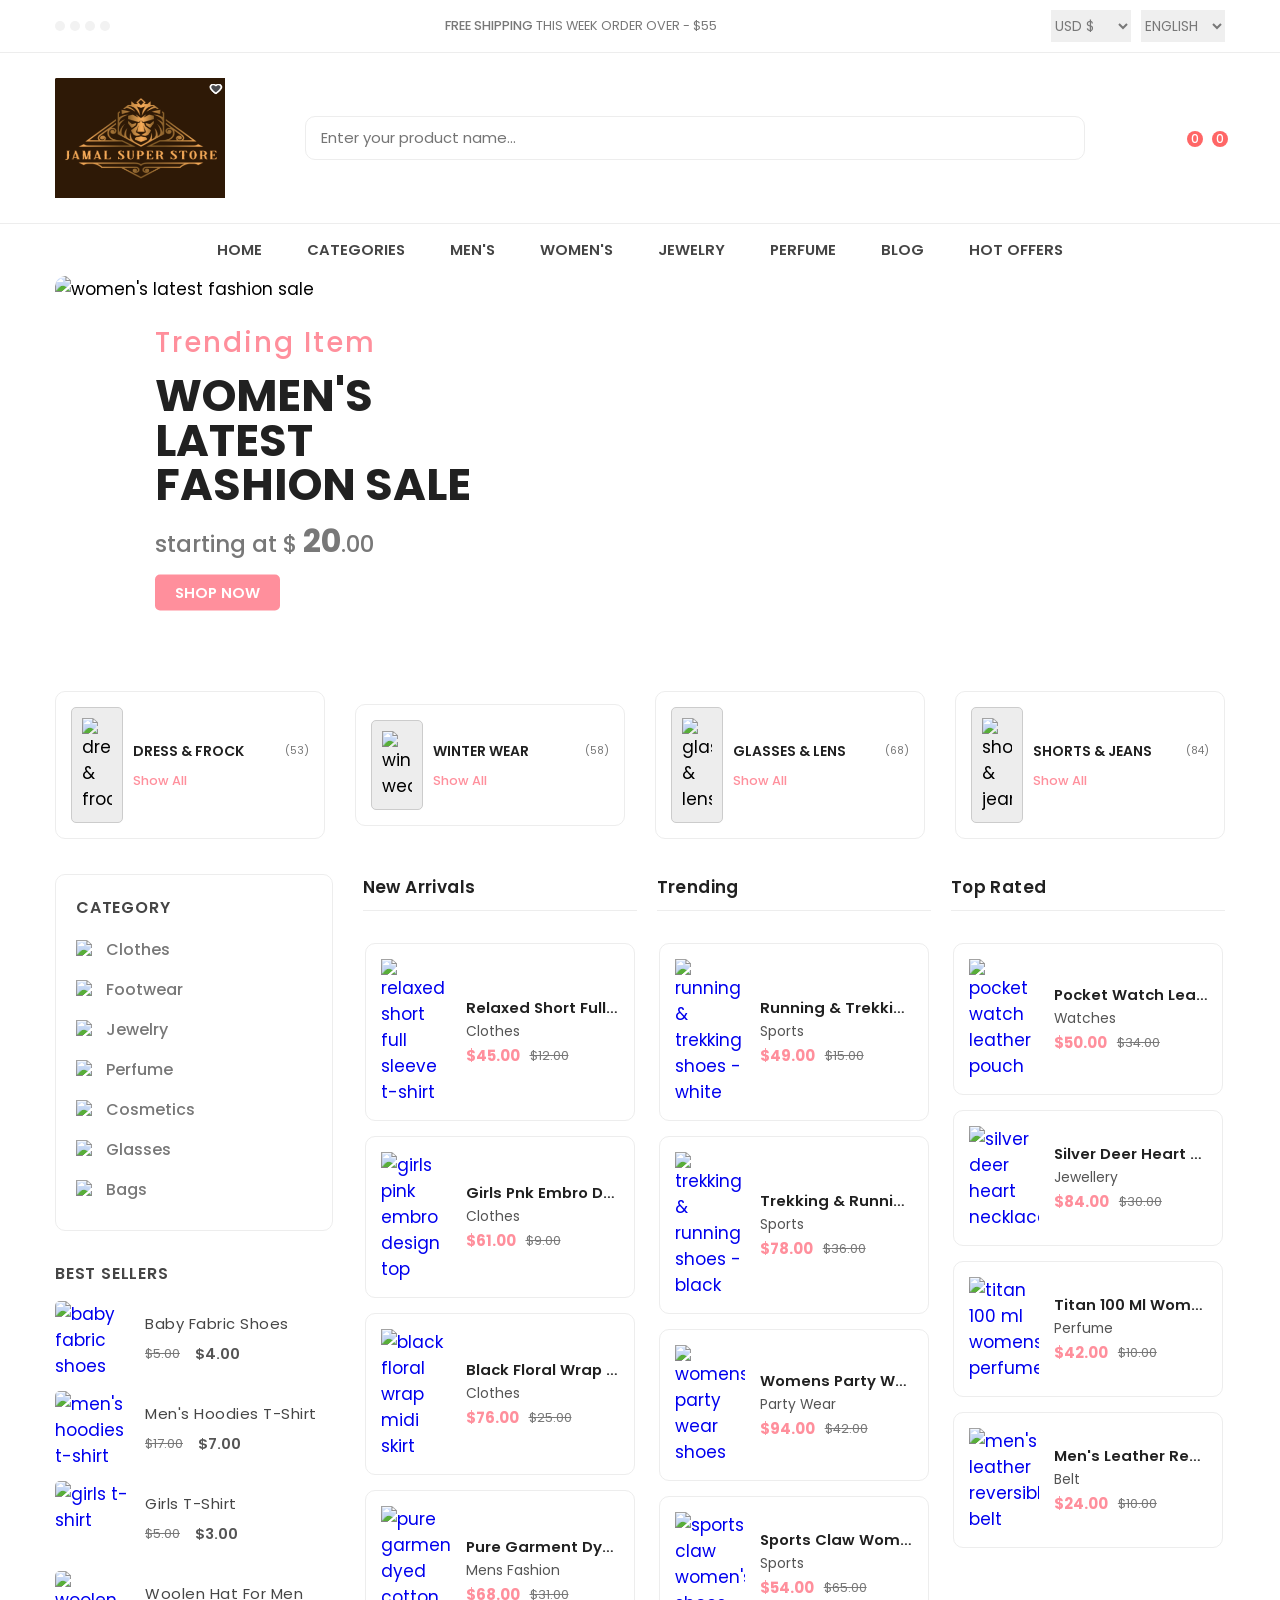
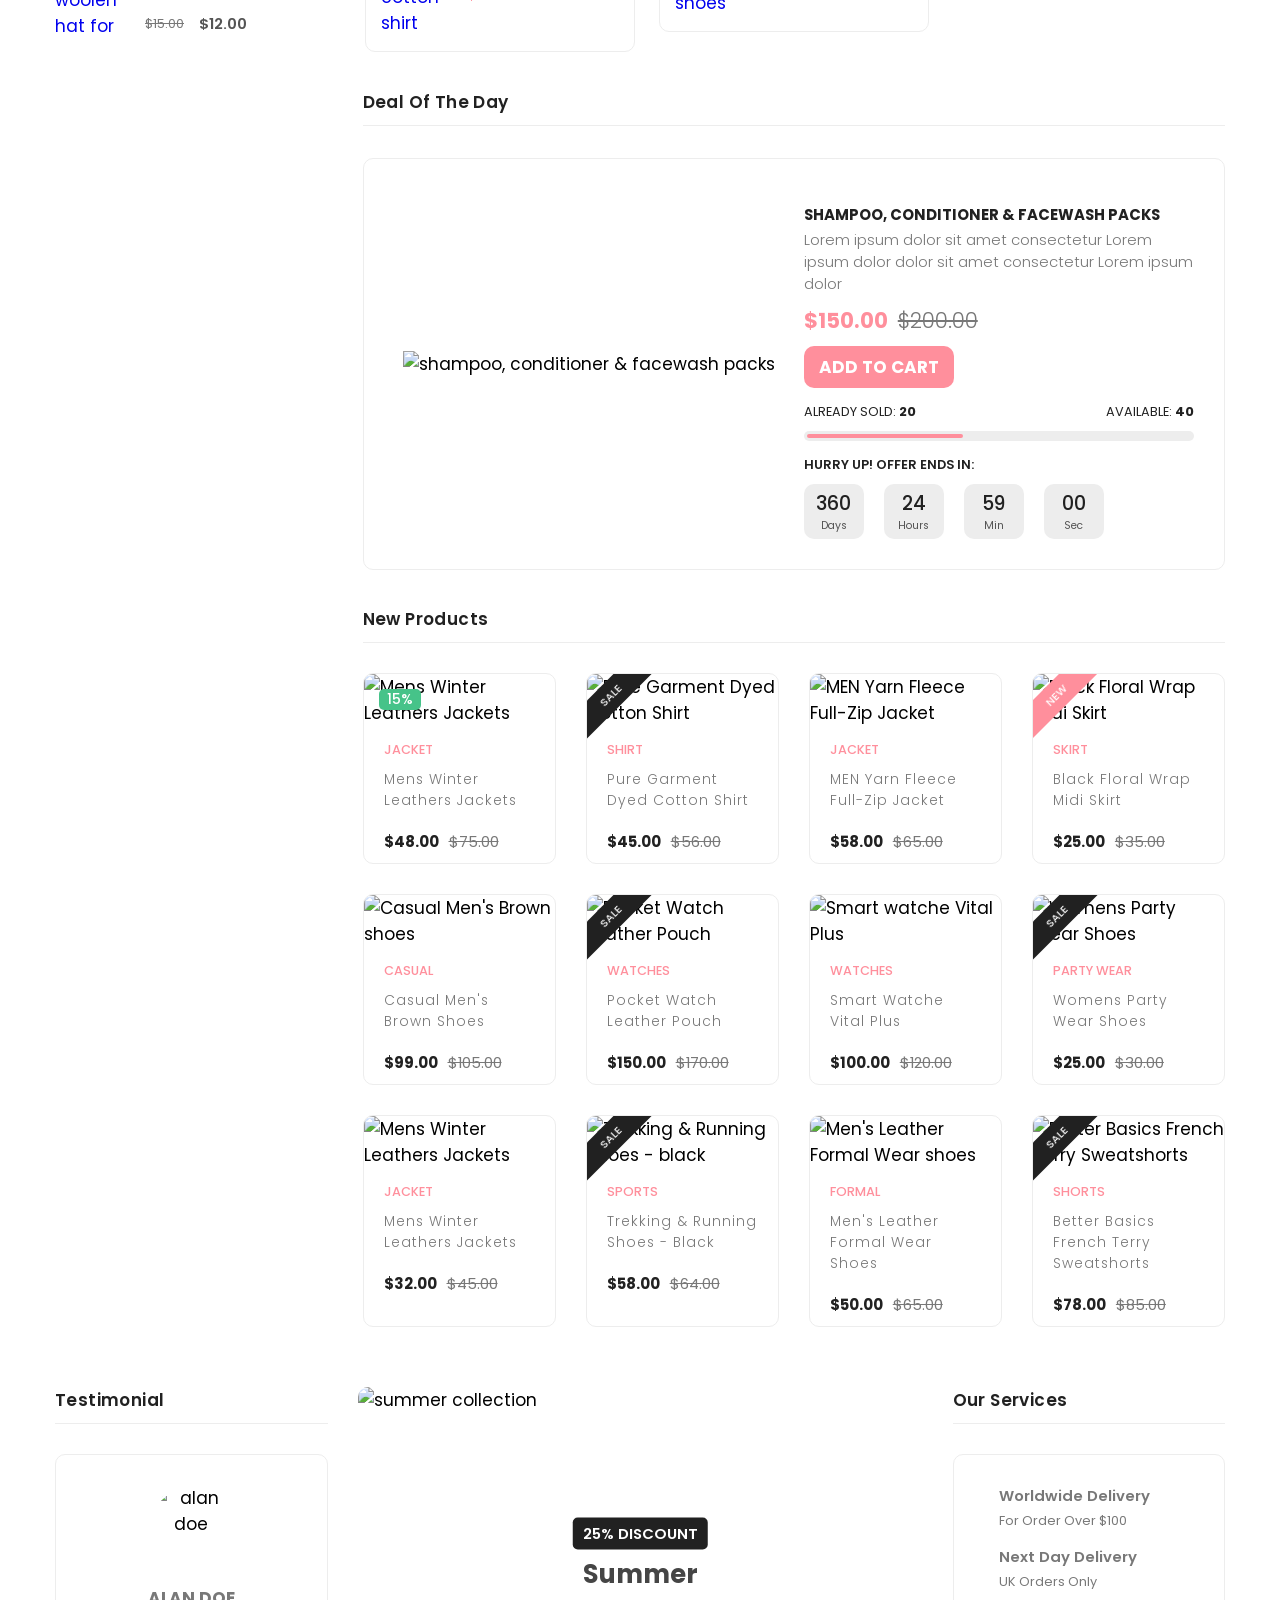
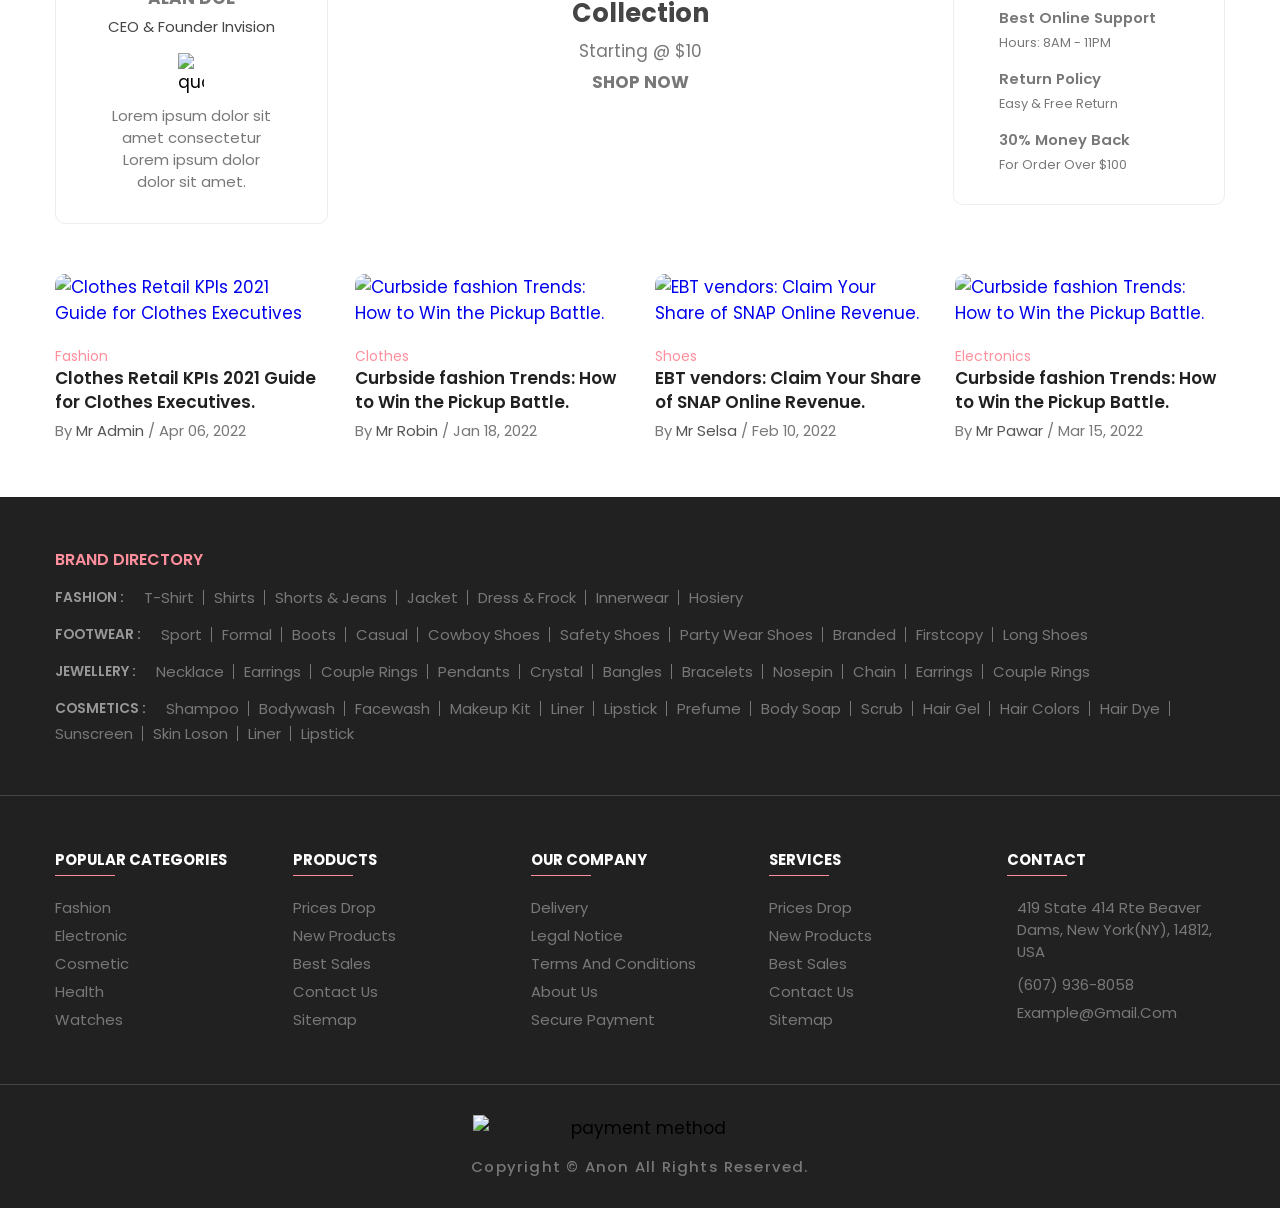
==== commit 1bf908c7: "summary" ====
--- a/index.html
+++ b/index.html
@@ -250,7 +250,7 @@
                 </li>
 
                 <li class="panel-list-item">
-                  <a href="#">Laptop</a>
+                  <a href="laptop.html">Laptop</a>
                 </li>
 
                 <li class="panel-list-item">
--- a/assets/css/style-prefix.css
+++ b/assets/css/style-prefix.css
@@ -0,0 +1,3441 @@
+/*-----------------------------------*\
+  #style.css
+\*-----------------------------------*/
+
+/**
+ * copyright 2022 @codewithsadee 
+ */
+
+
+
+
+
+/*-----------------------------------*\
+  #CUSTOM PROPERTY
+\*-----------------------------------*/
+
+:root {
+
+  /**
+   * colors
+   */
+
+  --spanish-gray: hsl(0, 0%, 60%);
+  --sonic-silver: hsl(0, 0%, 47%);
+  --eerie-black: hsl(0, 0%, 13%);
+  --salmon-pink: hsl(353, 100%, 78%);
+  --sandy-brown: hsl(29, 90%, 65%);
+  --bittersweet: hsl(0, 100%, 70%);
+  --ocean-green: hsl(152, 51%, 52%);
+  --davys-gray: hsl(0, 0%, 33%);
+  --cultured: hsl(0, 0%, 93%);
+  --white: hsl(0, 100%, 100%);
+  --onyx: hsl(0, 0%, 27%);
+
+  /**
+   * typography
+   */
+
+  --fs-1: 1.563rem;
+  --fs-2: 1.375rem;
+  --fs-3: 1.25rem;
+  --fs-4: 1.125rem;
+  --fs-5: 1rem;
+  --fs-6: 0.938rem;
+  --fs-7: 0.875rem;
+  --fs-8: 0.813rem;
+  --fs-9: 0.75rem;
+  --fs-10: 0.688rem;
+  --fs-11: 0.625rem;
+
+  --weight-300: 300;
+  --weight-400: 400;
+  --weight-500: 500;
+  --weight-600: 600;
+  --weight-700: 700;
+
+  /**
+   * border-radius
+   */
+
+  --border-radius-md: 10px;
+  --border-radius-sm: 5px;
+
+  /**
+   * transition 
+   */
+
+  --transition-timing: 0.2s ease;
+
+}
+
+
+
+
+
+/*-----------------------------------*\
+  #RESET
+\*-----------------------------------*/
+
+*, *::before, *::after {
+  margin: 0;
+  padding: 0;
+  -webkit-box-sizing: border-box;
+          box-sizing: border-box;
+}
+
+a { text-decoration: none; }
+
+li { list-style: none; }
+
+button {
+  background: none;
+  font: inherit;
+  border: none;
+  cursor: pointer;
+}
+
+img, ion-icon, button, a { display: block; }
+
+span { display: inline-block; }
+
+html {
+  font-family: "Poppins", sans-serif;
+  -ms-scroll-chaining: none;
+      overscroll-behavior: contain;
+}
+
+input {
+  display: block;
+  width: 100%;
+  font: inherit;
+}
+
+input::-webkit-input-placeholder { font: inherit; }
+
+input::-moz-placeholder { font: inherit; }
+
+input:-ms-input-placeholder { font: inherit; }
+
+input::-ms-input-placeholder { font: inherit; }
+
+input::placeholder { font: inherit; }
+
+body { background: var(--white); }
+
+/**
+ * scrollbar style
+ */
+
+body::-webkit-scrollbar { width: 15px; }
+
+body::-webkit-scrollbar-track {
+  background: var(--white);
+  border-left: 1px solid var(--cultured);
+}
+
+body::-webkit-scrollbar-thumb {
+  background: hsl(0, 0%, 80%);
+  border: 3px solid var(--white);
+  -webkit-border-radius: 10px;
+          border-radius: 10px;
+}
+
+body::-webkit-scrollbar-thumb:hover { background: hsl(0, 0%, 70%); }
+
+
+
+
+
+/*-----------------------------------*\
+  #REUSED STYLE
+\*-----------------------------------*/
+
+.container { padding: 0 15px; }
+
+.has-scrollbar { padding-bottom: 5px; }
+
+.has-scrollbar::-webkit-scrollbar {
+  width: 12px; /* for vertical scroll */
+  height: 12px; /* for horizontal scroll */
+}
+
+.has-scrollbar::-webkit-scrollbar-thumb {
+  background: transparent;
+  border: 3px solid var(--white);
+  -webkit-border-radius: 20px;
+          border-radius: 20px;
+}
+
+.has-scrollbar:hover::-webkit-scrollbar-thumb { background: hsl(0, 0%, 90%); }
+
+.has-scrollbar::-webkit-scrollbar-thumb:hover { background: hsl(0, 0%, 80%); }
+
+.title {
+  color: var(--eerie-black);
+  font-size: var(--fs-5);
+  font-weight: var(--weight-600);
+  letter-spacing: 0.4px;
+  text-transform: capitalize;
+  padding-bottom: 10px;
+  border-bottom: 1px solid var(--cultured);
+  margin-bottom: 30px;
+}
+
+
+
+
+
+/*-----------------------------------*\
+  #MAIN
+\*-----------------------------------*/
+
+/**
+ * overlay 
+ */
+
+.overlay {
+  position: fixed;
+  top: 0;
+  left: 0;
+  width: 100%;
+  height: 100vh;
+  background: hsla(0, 0%, 0%, 0.5);
+  opacity: 0;
+  pointer-events: none;
+  z-index: 15;
+  -webkit-transition: 0.5s ease;
+  -o-transition: 0.5s ease;
+  transition: 0.5s ease;
+}
+
+.overlay.active {
+  opacity: 1;
+  pointer-events: all;
+}
+
+
+
+/**
+ * MODAL 
+ */
+
+.modal {
+  position: fixed;
+  top: 0;
+  left: 0;
+  width: 100%;
+  height: 100vh;
+  background: hsla(0, 0%, 0%, 0.5);
+  display: -webkit-box;
+  display: -webkit-flex;
+  display: -ms-flexbox;
+  display: flex;
+  -webkit-box-pack: center;
+  -webkit-justify-content: center;
+      -ms-flex-pack: center;
+          justify-content: center;
+  -webkit-box-align: center;
+  -webkit-align-items: center;
+      -ms-flex-align: center;
+          align-items: center;
+  opacity: 0;
+  visibility: hidden;
+  pointer-events: none;
+  z-index: 10;
+  -webkit-animation: popup 1s ease-in-out 5s forwards;
+          animation: popup 1s ease-in-out 5s forwards;
+}
+
+@-webkit-keyframes popup {
+
+  0% {
+    opacity: 0;
+    visibility: hidden;
+    pointer-events: none;
+  }
+
+  100% {
+    opacity: 1;
+    visibility: visible;
+    pointer-events: all;
+  }
+
+}
+
+@keyframes popup {
+
+  0% {
+    opacity: 0;
+    visibility: hidden;
+    pointer-events: none;
+  }
+
+  100% {
+    opacity: 1;
+    visibility: visible;
+    pointer-events: all;
+  }
+
+}
+
+.modal.closed { display: none; }
+
+.modal-close-overlay {
+  position: absolute;
+  top: 0;
+  left: 0;
+  width: 100%;
+  height: 100%;
+  z-index: 1;
+}
+
+.newsletter-img { display: none; }
+
+.modal-content {
+  position: relative;
+  max-width: 350px;
+  margin: 20px;
+  background: var(--white);
+  -webkit-border-radius: var(--border-radius-md);
+          border-radius: var(--border-radius-md);
+  overflow: hidden;
+  z-index: 2;
+  -webkit-animation: scaleUp 0.5s ease-in-out 5s forwards;
+          animation: scaleUp 0.5s ease-in-out 5s forwards;
+}
+
+@-webkit-keyframes scaleUp {
+
+  0% { -webkit-transform: scale(0.9); transform: scale(0.9); }
+  100% { -webkit-transform: scale(1); transform: scale(1); }
+
+}
+
+@keyframes scaleUp {
+
+  0% { -webkit-transform: scale(0.9); transform: scale(0.9); }
+  100% { -webkit-transform: scale(1); transform: scale(1); }
+
+}
+
+.modal-close-btn {
+  position: absolute;
+  top: 15px;
+  right: 15px;
+  background: var(--salmon-pink);
+  color: var(--white);
+  font-size: 16px;
+  padding: 5px;
+  -webkit-border-radius: var(--border-radius-sm);
+          border-radius: var(--border-radius-sm);
+}
+
+.modal-close-btn:hover { opacity: 0.9; }
+
+.modal-close-btn ion-icon { --ionicon-stroke-width: 70px; }
+
+.newsletter {
+  padding: 50px 30px;
+  text-align: center;
+}
+
+.newsletter-header { margin-bottom: 20px; }
+
+.newsletter-title {
+  color: var(--onyx);
+  font-size: var(--fs-2);
+  font-weight: var(--weight-600);
+  margin-bottom: 10px;
+}
+
+.newsletter-desc {
+  color: var(--sonic-silver);
+  font-size: var(--fs-7);
+  line-height: 1.6;
+}
+
+.email-field {
+  font-size: var(--fs-7);
+  padding: 8px 16px;
+  -webkit-border-radius: var(--border-radius-sm);
+          border-radius: var(--border-radius-sm);
+  border: 1px solid var(--cultured);
+  margin-bottom: 16px;
+}
+
+.btn-newsletter {
+  background: var(--eerie-black);
+  color: var(--white);
+  font-size: var(--fs-7);
+  font-weight: var(--weight-600);
+  text-transform: uppercase;
+  padding: 10px 15px;
+  -webkit-border-radius: var(--border-radius-sm);
+          border-radius: var(--border-radius-sm);
+  margin: auto;
+  -webkit-transition: var(--transition-timing);
+  -o-transition: var(--transition-timing);
+  transition: var(--transition-timing);
+}
+
+.btn-newsletter:hover { background: var(--salmon-pink); }
+
+
+
+
+
+/**
+ * NOTIFICATION TOAST 
+ */
+
+.notification-toast {
+  position: fixed;
+  bottom: 80px;
+  left: 20px;
+  right: 20px;
+  background: var(--white);
+  max-width: 300px;
+  display: -webkit-box;
+  display: -webkit-flex;
+  display: -ms-flexbox;
+  display: flex;
+  -webkit-box-align: start;
+  -webkit-align-items: flex-start;
+      -ms-flex-align: start;
+          align-items: flex-start;
+  gap: 15px;
+  padding: 15px;
+  -webkit-border-radius: var(--border-radius-md);
+          border-radius: var(--border-radius-md);
+  -webkit-box-shadow: 0 5px 20px hsla(0, 0%, 0%, 0.15);
+          box-shadow: 0 5px 20px hsla(0, 0%, 0%, 0.15);
+  -webkit-transform: translateX(-webkit-calc(-100% - 40px));
+      -ms-transform: translateX(calc(-100% - 40px));
+          transform: translateX(calc(-100% - 40px));
+  -webkit-transition: 0.5s ease-in-out;
+  -o-transition: 0.5s ease-in-out;
+  transition: 0.5s ease-in-out;
+  z-index: 5;
+  -webkit-animation: slideInOut 10s ease-in-out infinite;
+          animation: slideInOut 10s ease-in-out infinite;
+}
+
+@-webkit-keyframes slideInOut {
+
+  0%,
+  45%,
+  100% {
+    -webkit-transform: translateX(-webkit-calc(-100% - 40px));
+            transform: translateX(calc(-100% - 40px));
+    opacity: 0;
+    visibility: hidden;
+  }
+
+  50%,
+  95% {
+    -webkit-transform: translateX(0);
+            transform: translateX(0);
+    opacity: 1;
+    visibility: visible;
+  }
+
+}
+
+@keyframes slideInOut {
+
+  0%,
+  45%,
+  100% {
+    -webkit-transform: translateX(-webkit-calc(-100% - 40px));
+            transform: translateX(calc(-100% - 40px));
+    opacity: 0;
+    visibility: hidden;
+  }
+
+  50%,
+  95% {
+    -webkit-transform: translateX(0);
+            transform: translateX(0);
+    opacity: 1;
+    visibility: visible;
+  }
+
+}
+
+.notification-toast.closed { display: none; }
+
+.toast-close-btn {
+  position: absolute;
+  top: 10px;
+  right: 10px;
+  color: var(--sonic-silver);
+}
+
+.toast-close-btn ion-icon { --ionicon-stroke-width: 50px; }
+
+.toast-banner {
+  width: 70px;
+  height: 70px;
+  border: 1px solid var(--cultured);
+  -webkit-border-radius: var(--border-radius-sm);
+          border-radius: var(--border-radius-sm);
+}
+
+.toast-banner img {
+  width: 100%;
+  height: 100%;
+  -o-object-fit: contain;
+     object-fit: contain;
+  -o-object-position: center;
+     object-position: center;
+}
+
+.toast-detail {
+  width: -webkit-calc(100% - 85px);
+  width: calc(100% - 85px);
+  padding-right: 10px;
+}
+
+.toast-message {
+  font-size: var(--fs-10);
+  color: var(--sonic-silver);
+  margin-bottom: 8px;
+}
+
+.toast-title {
+  font-size: var(--fs-7);
+  font-weight: var(--weight-500);
+  color: var(--onyx);
+}
+
+.toast-meta {
+  font-size: var(--fs-10);
+  color: var(--sonic-silver);
+}
+
+
+
+
+
+/*-----------------------------------*\
+  #HEADER
+\*-----------------------------------*/
+
+.header-top,
+.header-user-actions,
+.desktop-navigation-menu { display: none; }
+
+.header-main {
+  padding: 20px 0;
+  border-bottom: 1px solid var(--cultured);
+}
+
+.header-logo { margin-bottom: 20px; }
+
+.header-logo img { margin: auto; }
+
+.header-search-container { position: relative; }
+
+.header-search-container .search-field {
+  font-size: var(--fs-7);
+  color: var(--onyx);
+  padding: 10px 15px;
+  padding-right: 50px;
+  border: 1px solid var(--cultured);
+  -webkit-border-radius: var(--border-radius-md);
+          border-radius: var(--border-radius-md);
+}
+
+.search-field::-webkit-search-cancel-button { display: none; }
+
+.search-btn {
+  background: var(--white);
+  position: absolute;
+  top: 50%;
+  right: 2px;
+  -webkit-transform: translateY(-50%);
+      -ms-transform: translateY(-50%);
+          transform: translateY(-50%);
+  color: var(--onyx);
+  font-size: 18px;
+  padding: 8px 15px;
+  -webkit-border-radius: var(--border-radius-md);
+          border-radius: var(--border-radius-md);
+  -webkit-transition: color var(--transition-timing);
+  -o-transition: color var(--transition-timing);
+  transition: color var(--transition-timing);
+}
+
+.search-btn:hover { color: var(--salmon-pink); }
+
+.mobile-bottom-navigation {
+  background: var(--white);
+  position: fixed;
+  bottom: 0;
+  left: 50%;
+  -webkit-transform: translateX(-50%);
+      -ms-transform: translateX(-50%);
+          transform: translateX(-50%);
+  width: 100%;
+  max-width: 500px;
+  margin: auto;
+  display: -webkit-box;
+  display: -webkit-flex;
+  display: -ms-flexbox;
+  display: flex;
+  -webkit-justify-content: space-around;
+      -ms-flex-pack: distribute;
+          justify-content: space-around;
+  -webkit-box-align: center;
+  -webkit-align-items: center;
+      -ms-flex-align: center;
+          align-items: center;
+  padding: 5px 0;
+  -webkit-box-shadow: 0 0 10px hsla(0, 0%, 0%, 0.25);
+          box-shadow: 0 0 10px hsla(0, 0%, 0%, 0.25);
+  z-index: 5;
+}
+
+.mobile-bottom-navigation .action-btn {
+  position: relative;
+  font-size: 26px;
+  color: var(--eerie-black);
+  padding: 10px;
+}
+
+.mobile-bottom-navigation .count {
+  background: var(--bittersweet);
+  color: var(--white);
+  position: absolute;
+  top: 0;
+  right: 0;
+  font-size: 12px;
+  font-weight: var(--weight-500);
+  line-height: 1;
+  padding: 2px 4px;
+  -webkit-border-radius: 20px;
+          border-radius: 20px;
+}
+
+.mobile-navigation-menu {
+  background: var(--white);
+  position: fixed;
+  top: 0;
+  left: -100%;
+  width: 100%;
+  max-width: 320px;
+  height: 100vh;
+  padding: 20px;
+  -webkit-box-shadow: 0 0 10px hsla(0, 0%, 0%, 0.1);
+          box-shadow: 0 0 10px hsla(0, 0%, 0%, 0.1);
+  overflow-y: scroll;
+  -ms-scroll-chaining: none;
+      overscroll-behavior: contain;
+  visibility: hidden;
+  -webkit-transition: 0.5s ease;
+  -o-transition: 0.5s ease;
+  transition: 0.5s ease;
+  z-index: 20;
+}
+
+.mobile-navigation-menu.active {
+  left: 0;
+  visibility: visible;
+}
+
+.menu-top {
+  padding-bottom: 15px;
+  margin-bottom: 10px;
+  display: -webkit-box;
+  display: -webkit-flex;
+  display: -ms-flexbox;
+  display: flex;
+  -webkit-box-pack: justify;
+  -webkit-justify-content: space-between;
+      -ms-flex-pack: justify;
+          justify-content: space-between;
+  -webkit-box-align: center;
+  -webkit-align-items: center;
+      -ms-flex-align: center;
+          align-items: center;
+  border-bottom: 2px solid var(--cultured);
+}
+
+.menu-top .menu-title {
+  color: var(--salmon-pink);
+  font-size: var(--fs-4);
+  font-weight: var(--weight-600);
+}
+
+.menu-close-btn {
+  color: var(--eerie-black);
+  font-size: 22px;
+}
+
+.menu-close-btn ion-icon { --ionicon-stroke-width: 50px; }
+
+.mobile-menu-category-list { margin-bottom: 30px; }
+
+.menu-category .accordion-menu {
+  width: 100%;
+  display: -webkit-box;
+  display: -webkit-flex;
+  display: -ms-flexbox;
+  display: flex;
+  -webkit-box-pack: justify;
+  -webkit-justify-content: space-between;
+      -ms-flex-pack: justify;
+          justify-content: space-between;
+  -webkit-box-align: center;
+  -webkit-align-items: center;
+      -ms-flex-align: center;
+          align-items: center;
+}
+
+.mobile-menu-category-list .menu-category { border-bottom: 1px solid var(--cultured); }
+
+.mobile-menu-category-list .menu-title {
+  color: var(--onyx);
+  font-size: var(--fs-6);
+  font-weight: var(--weight-500);
+  padding: 12px 0;
+}
+
+.accordion-menu > div { font-size: 14px; }
+
+.accordion-menu ion-icon {
+  color: var(--onyx);
+  --ionicon-stroke-width: 90px;
+}
+
+.accordion-menu.active .add-icon,
+.accordion-menu .remove-icon { display: none; }
+
+.accordion-menu .add-icon,
+.accordion-menu.active .remove-icon { display: block; }
+
+.menu-category .submenu-category-list { margin-left: 10px; }
+
+.submenu-title {
+  padding: 6px 0;
+  font-size: var(--fs-6);
+  color: var(--sonic-silver);
+  font-weight: var(--weight-300);
+}
+
+.submenu-title:hover { color: var(--davys-gray); }
+
+.submenu-category-list {
+  max-height: 0;
+  overflow: hidden;
+  visibility: hidden;
+  -webkit-transition: 0.5s ease-in-out;
+  -o-transition: 0.5s ease-in-out;
+  transition: 0.5s ease-in-out;
+}
+
+.submenu-category-list.active {
+  max-height: 148px;
+  visibility: visible;
+}
+
+.menu-bottom .menu-category-list { margin-bottom: 20px; }
+
+.menu-bottom .menu-category { border-bottom: none; }
+
+.menu-bottom .menu-title {
+  font-size: var(--fs-6);
+  font-weight: var(--weight-500);
+  color: var(--eerie-black);
+  padding: 12px 0;
+}
+
+.accordion-menu.active .caret-back { -webkit-transform: rotate(-0.25turn); -ms-transform: rotate(-0.25turn); transform: rotate(-0.25turn); }
+
+.menu-bottom .submenu-category-list {
+  border: 1px solid var(--cultured);
+  -webkit-border-radius: var(--border-radius-md);
+          border-radius: var(--border-radius-md);
+  padding: 0 15px;
+  margin-left: 0;
+  -webkit-box-shadow: 0 0 10px hsla(0, 0%, 0%, 0.05);
+          box-shadow: 0 0 10px hsla(0, 0%, 0%, 0.05);
+}
+
+.menu-bottom .submenu-category:not(:last-child) { border-bottom: 1px solid var(--cultured); }
+
+.menu-social-container {
+  display: -webkit-box;
+  display: -webkit-flex;
+  display: -ms-flexbox;
+  display: flex;
+  -webkit-box-pack: center;
+  -webkit-justify-content: center;
+      -ms-flex-pack: center;
+          justify-content: center;
+  -webkit-box-align: center;
+  -webkit-align-items: center;
+      -ms-flex-align: center;
+          align-items: center;
+  gap: 10px;
+}
+
+.menu-social-container .social-link {
+  background: var(--cultured);
+  color: var(--eerie-black);
+  font-size: 20px;
+  padding: 10px;
+  -webkit-border-radius: var(--border-radius-md);
+          border-radius: var(--border-radius-md);
+}
+
+
+
+
+
+/*-----------------------------------*\
+  #BANNER
+\*-----------------------------------*/
+
+.banner { margin: 30px 0; }
+
+.slider-container {
+  display: -webkit-box;
+  display: -webkit-flex;
+  display: -ms-flexbox;
+  display: flex;
+  -webkit-box-align: center;
+  -webkit-align-items: center;
+      -ms-flex-align: center;
+          align-items: center;
+  gap: 10px;
+  -webkit-border-radius: var(--border-radius-md);
+          border-radius: var(--border-radius-md);
+  overflow: auto hidden;
+  -webkit-scroll-snap-type: inline mandatory;
+      -ms-scroll-snap-type: inline mandatory;
+          scroll-snap-type: inline mandatory;
+  overscroll-behavior-inline: contain;
+}
+
+.slider-item {
+  position: relative;
+  min-width: 100%;
+  max-height: 450px;
+  aspect-ratio: 1 / 1;
+  -webkit-border-radius: var(--border-radius-md);
+          border-radius: var(--border-radius-md);
+  overflow: hidden;
+  scroll-snap-align: start;
+}
+
+.slider-item .banner-img {
+  width: 100%;
+  height: 100%;
+  -o-object-fit: cover;
+     object-fit: cover;
+  -o-object-position: right;
+     object-position: right;
+}
+
+.banner-content {
+  background: hsla(0, 0%, 100%, 0.8);
+  position: absolute;
+  bottom: 25px;
+  left: 25px;
+  right: 25px;
+  padding: 20px 25px;
+  -webkit-border-radius: var(--border-radius-md);
+          border-radius: var(--border-radius-md);
+}
+
+.banner-subtitle {
+  color: var(--salmon-pink);
+  font-size: var(--fs-7);
+  font-weight: var(--weight-500);
+  text-transform: capitalize;
+  letter-spacing: 2px;
+  margin-bottom: 10px;
+}
+
+.banner-title {
+  color: var(--eerie-black);
+  font-size: var(--fs-1);
+  text-transform: uppercase;
+  line-height: 1;
+  margin-bottom: 10px;
+}
+
+.banner-text { display: none; }
+
+.banner-btn {
+  background: var(--salmon-pink);
+  color: var(--white);
+  width: -webkit-max-content;
+  width: -moz-max-content;
+  width: max-content;
+  font-size: var(--fs-11);
+  font-weight: var(--weight-600);
+  text-transform: uppercase;
+  padding: 4px 10px;
+  -webkit-border-radius: var(--border-radius-sm);
+          border-radius: var(--border-radius-sm);
+  -webkit-transition: var(--transition-timing);
+  -o-transition: var(--transition-timing);
+  transition: var(--transition-timing);
+}
+
+.banner-btn:hover { background: var(--eerie-black); }
+
+
+
+
+
+/*-----------------------------------*\
+  #CATEGORY
+\*-----------------------------------*/
+
+.category { margin-bottom: 30px; }
+
+.category-item-container {
+  display: -webkit-box;
+  display: -webkit-flex;
+  display: -ms-flexbox;
+  display: flex;
+  -webkit-box-align: center;
+  -webkit-align-items: center;
+      -ms-flex-align: center;
+          align-items: center;
+  gap: 10px;
+  overflow: auto hidden;
+  -webkit-scroll-snap-type: inline mandatory;
+      -ms-scroll-snap-type: inline mandatory;
+          scroll-snap-type: inline mandatory;
+  overscroll-behavior-inline: contain;
+}
+
+.category-item {
+  min-width: 100%;
+  display: -webkit-box;
+  display: -webkit-flex;
+  display: -ms-flexbox;
+  display: flex;
+  -webkit-box-align: center;
+  -webkit-align-items: center;
+      -ms-flex-align: center;
+          align-items: center;
+  gap: 10px;
+  padding: 15px;
+  border: 1px solid var(--cultured);
+  -webkit-border-radius: var(--border-radius-md);
+          border-radius: var(--border-radius-md);
+  scroll-snap-align: start;
+}
+
+.category-img-box {
+  background: var(--cultured);
+  border: 1px solid hsl(0, 0%, 80%);
+  padding: 10px;
+  -webkit-border-radius: var(--border-radius-sm);
+          border-radius: var(--border-radius-sm);
+}
+
+.category-content-box { width: 100%; }
+
+.category-content-flex {
+  display: -webkit-box;
+  display: -webkit-flex;
+  display: -ms-flexbox;
+  display: flex;
+  -webkit-box-pack: justify;
+  -webkit-justify-content: space-between;
+      -ms-flex-pack: justify;
+          justify-content: space-between;
+  -webkit-box-align: center;
+  -webkit-align-items: center;
+      -ms-flex-align: center;
+          align-items: center;
+  margin-bottom: 10px;
+}
+
+.category-item-title {
+  color: var(--eerie-black);
+  font-size: var(--fs-9);
+  font-weight: var(--weight-600);
+  text-transform: uppercase;
+}
+
+.category-item-amount {
+  color: var(--sonic-silver);
+  font-size: var(--fs-11);
+}
+
+.category-btn {
+  color: var(--salmon-pink);
+  font-size: var(--fs-9);
+  font-weight: var(--weight-500);
+  text-transform: capitalize;
+}
+
+
+
+
+
+/*-----------------------------------*\
+  #SIDEBAR
+\*-----------------------------------*/
+
+.sidebar {
+  background: var(--white);
+  position: fixed;
+  top: 0;
+  left: -100%;
+  bottom: 0;
+  width: 100%;
+  max-width: 320px;
+  padding: 30px;
+  overflow-y: scroll;
+  -ms-scroll-chaining: none;
+      overscroll-behavior: contain;
+  visibility: hidden;
+  -webkit-transition: 0.5s ease;
+  -o-transition: 0.5s ease;
+  transition: 0.5s ease;
+  z-index: 20;
+}
+
+.sidebar.active {
+  left: 0;
+  visibility: visible;
+}
+
+.sidebar-category {
+  margin-bottom: 15px;
+  padding-bottom: 15px;
+  border-bottom: 1px solid var(--cultured);
+}
+
+.sidebar-top {
+  display: -webkit-box;
+  display: -webkit-flex;
+  display: -ms-flexbox;
+  display: flex;
+  -webkit-box-pack: justify;
+  -webkit-justify-content: space-between;
+      -ms-flex-pack: justify;
+          justify-content: space-between;
+  -webkit-box-align: center;
+  -webkit-align-items: center;
+      -ms-flex-align: center;
+          align-items: center;
+  margin-bottom: 10px;
+}
+
+.sidebar-title {
+  color: var(--onyx);
+  font-size: var(--fs-5);
+  text-transform: uppercase;
+  letter-spacing: 0.8px;
+  font-weight: var(--weight-600);
+}
+
+.sidebar-close-btn {
+  color: var(--eerie-black);
+  font-size: 22px;
+  font-weight: var(--weight-600);
+}
+
+.sidebar-close-btn ion-icon { --ionicon-stroke-width: 50px; }
+
+.sidebar-accordion-menu {
+  width: 100%;
+  display: -webkit-box;
+  display: -webkit-flex;
+  display: -ms-flexbox;
+  display: flex;
+  -webkit-box-pack: justify;
+  -webkit-justify-content: space-between;
+      -ms-flex-pack: justify;
+          justify-content: space-between;
+  -webkit-box-align: center;
+  -webkit-align-items: center;
+      -ms-flex-align: center;
+          align-items: center;
+  padding: 7px 0;
+}
+
+.sidebar .menu-title-flex {
+  display: -webkit-box;
+  display: -webkit-flex;
+  display: -ms-flexbox;
+  display: flex;
+  -webkit-box-align: center;
+  -webkit-align-items: center;
+      -ms-flex-align: center;
+          align-items: center;
+  gap: 10px;
+}
+
+.sidebar .menu-title {
+  font-size: var(--fs-5);
+  color: var(--sonic-silver);
+  font-weight: var(--weight-500);
+}
+
+.sidebar-accordion-menu ion-icon {
+  color: var(--sonic-silver);
+  font-size: 14px;
+  --ionicon-stroke-width: 70px;
+}
+
+.sidebar-submenu-category-list {
+  border-top: 1px solid var(--cultured);
+  max-height: 0;
+  overflow: hidden;
+  visibility: hidden;
+  -webkit-transition: 0.5s ease-in-out;
+  -o-transition: 0.5s ease-in-out;
+  transition: 0.5s ease-in-out;
+}
+
+.sidebar-submenu-category-list.active {
+  padding: 13px 0 8px;
+  max-height: 122px;
+  visibility: visible;
+}
+
+.sidebar-submenu-title {
+  display: -webkit-box;
+  display: -webkit-flex;
+  display: -ms-flexbox;
+  display: flex;
+  -webkit-box-pack: justify;
+  -webkit-justify-content: space-between;
+      -ms-flex-pack: justify;
+          justify-content: space-between;
+  -webkit-box-align: center;
+  -webkit-align-items: center;
+      -ms-flex-align: center;
+          align-items: center;
+  color: var(--sonic-silver);
+  font-size: var(--fs-7);
+  padding: 2px 0;
+}
+
+.sidebar-submenu-title:hover { color: var(--eerie-black); }
+
+.sidebar .product-name { text-transform: capitalize; }
+
+.sidebar-accordion-menu.active .add-icon,
+.sidebar-accordion-menu .remove-icon { display: none; }
+
+.sidebar-accordion-menu .add-icon,
+.sidebar-accordion-menu.active .remove-icon { display: block; }
+
+.sidebar .showcase-heading {
+  font-size: var(--fs-5);
+  font-weight: var(--weight-600);
+  color: var(--onyx);
+  text-transform: uppercase;
+  letter-spacing: 0.8px;
+  margin-bottom: 15px;
+}
+
+.sidebar .showcase {
+  display: -webkit-box;
+  display: -webkit-flex;
+  display: -ms-flexbox;
+  display: flex;
+  -webkit-box-align: center;
+  -webkit-align-items: center;
+      -ms-flex-align: center;
+          align-items: center;
+  gap: 15px;
+}
+
+.sidebar .showcase:not(:last-child) { margin-bottom: 15px; }
+
+.sidebar .showcase-img { -webkit-border-radius: var(--border-radius-sm); border-radius: var(--border-radius-sm); }
+
+.sidebar .showcase-content { width: -webkit-calc(100% - 90px); width: calc(100% - 90px); }
+
+.sidebar .showcase-title {
+  color: var(--onyx);
+  font-size: var(--fs-7);
+  font-weight: var(--weight-400);
+  text-transform: capitalize;
+  overflow: hidden;
+  white-space: nowrap;
+  -o-text-overflow: ellipsis;
+     text-overflow: ellipsis;
+  letter-spacing: 0.5px;
+}
+
+.sidebar .showcase-rating {
+  display: -webkit-box;
+  display: -webkit-flex;
+  display: -ms-flexbox;
+  display: flex;
+  -webkit-box-align: center;
+  -webkit-align-items: center;
+      -ms-flex-align: center;
+          align-items: center;
+  color: var(--sandy-brown);
+  font-size: 13px;
+  padding: 4px 0;
+}
+
+.sidebar .price-box {
+  display: -webkit-box;
+  display: -webkit-flex;
+  display: -ms-flexbox;
+  display: flex;
+  -webkit-box-align: center;
+  -webkit-align-items: center;
+      -ms-flex-align: center;
+          align-items: center;
+  gap: 15px;
+}
+
+.sidebar .price-box del {
+  color: var(--sonic-silver);
+  font-size: 13px;
+}
+
+.sidebar .price-box .price {
+  font-size: var(--fs-7);
+  font-weight: var(--weight-600);
+  color: var(--davys-gray);
+}
+
+
+
+
+
+/*-----------------------------------*\
+  #PRODUCT MINIMAL
+\*-----------------------------------*/
+
+.product-minimal { margin-bottom: 30px; }
+
+.product-minimal .product-showcase { margin-bottom: 10px; }
+
+.product-minimal .showcase-wrapper {
+  display: -webkit-box;
+  display: -webkit-flex;
+  display: -ms-flexbox;
+  display: flex;
+  -webkit-box-align: center;
+  -webkit-align-items: center;
+      -ms-flex-align: center;
+          align-items: center;
+  overflow-x: auto;
+  overscroll-behavior-inline: contain;
+  -webkit-scroll-snap-type: inline mandatory;
+      -ms-scroll-snap-type: inline mandatory;
+          scroll-snap-type: inline mandatory;
+}
+
+.product-minimal .showcase-container {
+  min-width: 100%;
+  padding: 0 5px;
+  scroll-snap-align: start;
+}
+
+.product-minimal .showcase {
+  display: -webkit-box;
+  display: -webkit-flex;
+  display: -ms-flexbox;
+  display: flex;
+  -webkit-box-pack: start;
+  -webkit-justify-content: flex-start;
+      -ms-flex-pack: start;
+          justify-content: flex-start;
+  -webkit-box-align: center;
+  -webkit-align-items: center;
+      -ms-flex-align: center;
+          align-items: center;
+  gap: 15px;
+  border: 1px solid var(--cultured);
+  padding: 15px;
+  -webkit-border-radius: var(--border-radius-md);
+          border-radius: var(--border-radius-md);
+}
+
+.product-minimal .showcase:not(:last-child) { margin-bottom: 15px; }
+
+.product-minimal .showcase-content { width: -webkit-calc(100% - 85px); width: calc(100% - 85px); }
+
+.product-minimal .showcase-title {
+  color: var(--eerie-black);
+  font-size: var(--fs-7);
+  font-weight: var(--weight-600);
+  text-transform: capitalize;
+  white-space: nowrap;
+  overflow: hidden;
+  -o-text-overflow: ellipsis;
+     text-overflow: ellipsis;
+  margin-bottom: 2px;
+}
+
+.product-minimal .showcase-category {
+  width: -webkit-max-content;
+  width: -moz-max-content;
+  width: max-content;
+  color: var(--davys-gray);
+  font-size: var(--fs-8);
+  text-transform: capitalize;
+  margin-bottom: 3px;
+}
+
+.product-minimal .showcase-category:hover { color: var(--salmon-pink); }
+
+.product-minimal .price-box {
+  display: -webkit-box;
+  display: -webkit-flex;
+  display: -ms-flexbox;
+  display: flex;
+  -webkit-box-align: center;
+  -webkit-align-items: center;
+      -ms-flex-align: center;
+          align-items: center;
+  gap: 10px;
+}
+
+.product-minimal .price {
+  font-size: var(--fs-7);
+  font-weight: var(--weight-700);
+  color: var(--salmon-pink);
+}
+
+.product-minimal .price-box del {
+  font-size: var(--fs-9);
+  color: var(--sonic-silver);
+}
+
+
+
+
+
+/*-----------------------------------*\
+  #PRODUCT FEATURED
+\*-----------------------------------*/
+
+.product-featured { margin-bottom: 30px; }
+
+.product-featured .showcase-wrapper {
+  display: -webkit-box;
+  display: -webkit-flex;
+  display: -ms-flexbox;
+  display: flex;
+  -webkit-box-align: center;
+  -webkit-align-items: center;
+      -ms-flex-align: center;
+          align-items: center;
+  gap: 20px;
+  overflow-x: auto;
+  overscroll-behavior-inline: contain;
+  -webkit-scroll-snap-type: inline mandatory;
+      -ms-scroll-snap-type: inline mandatory;
+          scroll-snap-type: inline mandatory;
+}
+
+.product-featured .showcase-container {
+  min-width: 100%;
+  padding: 30px;
+  border: 1px solid var(--cultured);
+  -webkit-border-radius: var(--border-radius-md);
+          border-radius: var(--border-radius-md);
+  scroll-snap-align: start;
+}
+
+.product-featured .showcase-img {
+  width: 100%;
+  height: 100%;
+  -o-object-fit: cover;
+     object-fit: cover;
+}
+
+.product-featured .showcase-content { margin-top: 30px; }
+
+.product-featured .showcase-rating {
+  color: var(--sandy-brown);
+  display: -webkit-box;
+  display: -webkit-flex;
+  display: -ms-flexbox;
+  display: flex;
+  -webkit-box-align: center;
+  -webkit-align-items: center;
+      -ms-flex-align: center;
+          align-items: center;
+  font-size: 16px;
+  margin-bottom: 15px;
+}
+
+.product-featured .showcase-title {
+  font-size: var(--fs-7);
+  color: var(--eerie-black);
+  overflow: hidden;
+  white-space: nowrap;
+  -o-text-overflow: ellipsis;
+     text-overflow: ellipsis;
+  text-transform: uppercase;
+  margin-bottom: 3px;
+}
+
+.product-featured .showcase-desc {
+  color: var(--sonic-silver);
+  font-size: var(--fs-7);
+  font-weight: var(--weight-300);
+  margin-bottom: 10px;
+}
+
+.product-featured .price-box {
+  font-size: var(--fs-3);
+  display: -webkit-box;
+  display: -webkit-flex;
+  display: -ms-flexbox;
+  display: flex;
+  gap: 10px;
+  margin-bottom: 10px;
+}
+
+.product-featured .price {
+  color: var(--salmon-pink);
+  font-weight: var(--weight-700);
+}
+
+.product-featured del {
+  color: var(--sonic-silver);
+  font-weight: var(--weight-300);
+}
+
+.product-featured .add-cart-btn {
+  background: var(--salmon-pink);
+  padding: 8px 15px;
+  color: var(--white);
+  font-weight: var(--fs-9);
+  font-weight: var(--weight-700);
+  text-transform: uppercase;
+  -webkit-border-radius: var(--border-radius-md);
+          border-radius: var(--border-radius-md);
+  margin-bottom: 15px;
+  -webkit-transition: var(--transition-timing);
+  -o-transition: var(--transition-timing);
+  transition: var(--transition-timing);
+}
+
+.product-featured .add-cart-btn:hover {
+  background: var(--eerie-black);
+  color: var(--white);
+}
+
+.product-featured .showcase-status { margin-bottom: 15px; }
+
+.product-featured .showcase-status .wrapper {
+  display: -webkit-box;
+  display: -webkit-flex;
+  display: -ms-flexbox;
+  display: flex;
+  -webkit-box-pack: justify;
+  -webkit-justify-content: space-between;
+      -ms-flex-pack: justify;
+          justify-content: space-between;
+  -webkit-box-align: center;
+  -webkit-align-items: center;
+      -ms-flex-align: center;
+          align-items: center;
+  color: var(--eerie-black);
+  font-size: var(--fs-9);
+  font-weight: var(--weight-400);
+  text-transform: uppercase;
+  margin-bottom: 10px;
+}
+
+.product-featured .showcase-status-bar {
+  background: var(--cultured);
+  position: relative;
+  height: 10px;
+  -webkit-border-radius: 5px;
+          border-radius: 5px;
+}
+
+.product-featured .showcase-status-bar::before {
+  position: absolute;
+  content: '';
+  top: 3px;
+  left: 3px;
+  height: 4px;
+  width: 40%;
+  background: var(--salmon-pink);
+  -webkit-border-radius: 4px;
+          border-radius: 4px;
+}
+
+.product-featured .countdown-desc {
+  color: var(--eerie-black);
+  font-size: var(--fs-9);
+  font-weight: var(--weight-600);
+  text-transform: uppercase;
+  margin-bottom: 10px;
+}
+
+.product-featured .countdown {
+  display: -webkit-box;
+  display: -webkit-flex;
+  display: -ms-flexbox;
+  display: flex;
+  gap: 5px;
+}
+
+.product-featured .countdown-content {
+  padding: 5px;
+  background: var(--cultured);
+  -webkit-border-radius: var(--border-radius-md);
+          border-radius: var(--border-radius-md);
+  text-align: center;
+}
+
+.product-featured .display-number {
+  color: var(--eerie-black);
+  font-size: var(--fs-5);
+  font-weight: var(--weight-500);
+  min-width: 40px;
+}
+
+.product-featured .display-text {
+  color: var(--davys-gray);
+  font-size: var(--fs-11);
+}
+
+
+
+
+
+/*-----------------------------------*\
+  #PRODUCT GRID
+\*-----------------------------------*/
+
+.product-main { margin-bottom: 30px; }
+
+.product-grid {
+  display: -ms-grid;
+  display: grid;
+  -ms-grid-columns: 1fr;
+  grid-template-columns: 1fr;
+  gap: 25px;
+}
+
+.product-grid .showcase {
+  border: 1px solid var(--cultured);
+  -webkit-border-radius: var(--border-radius-md);
+          border-radius: var(--border-radius-md);
+  overflow: hidden;
+  -webkit-transition: var(--transition-timing);
+  -o-transition: var(--transition-timing);
+  transition: var(--transition-timing);
+}
+
+.product-grid .showcase:hover { -webkit-box-shadow: 0 0 10px hsla(0, 0%, 0%, 0.1); box-shadow: 0 0 10px hsla(0, 0%, 0%, 0.1); }
+
+.product-grid .showcase-banner { position: relative; }
+
+.product-grid .product-img {
+  width: 100%;
+  height: 100%;
+  -o-object-fit: cover;
+     object-fit: cover;
+  -webkit-transition: var(--transition-timing);
+  -o-transition: var(--transition-timing);
+  transition: var(--transition-timing);
+}
+
+.product-grid .product-img.default {
+  position: relative;
+  z-index: 1;
+}
+
+.product-grid .product-img.hover {
+  position: absolute;
+  top: 0;
+  left: 0;
+  z-index: 2;
+  opacity: 0;
+}
+
+.product-grid .showcase:hover .product-img.hover { opacity: 1; }
+
+.product-grid .showcase:hover .product-img.default { opacity: 0; }
+
+.product-grid .showcase:hover .product-img { -webkit-transform: scale(1.1); -ms-transform: scale(1.1); transform: scale(1.1); }
+
+.product-grid .showcase-badge {
+  position: absolute;
+  top: 15px;
+  left: 15px;
+  background: var(--ocean-green);
+  font-size: var(--fs-8);
+  font-weight: var(--weight-500);
+  color: var(--white);
+  padding: 0 8px;
+  -webkit-border-radius: var(--border-radius-sm);
+          border-radius: var(--border-radius-sm);
+  z-index: 3;
+}
+
+.product-grid .showcase-badge.angle {
+  top: 8px;
+  left: -29px;
+  -webkit-transform: rotate(-45deg);
+      -ms-transform: rotate(-45deg);
+          transform: rotate(-45deg);
+  text-transform: uppercase;
+  font-size: 11px;
+  padding: 5px 40px;
+}
+
+.product-grid .showcase-badge.black { background: var(--eerie-black); }
+
+.product-grid .showcase-badge.pink { background: var(--salmon-pink); }
+
+.product-grid .showcase-actions {
+  position: absolute;
+  top: 10px;
+  right: 10px;
+  font-size: 20px;
+  -webkit-transform: translateX(50px);
+      -ms-transform: translateX(50px);
+          transform: translateX(50px);
+  -webkit-transition: var(--transition-timing);
+  -o-transition: var(--transition-timing);
+  transition: var(--transition-timing);
+  z-index: 3;
+}
+
+.product-grid .showcase:hover .showcase-actions { -webkit-transform: translateX(0); -ms-transform: translateX(0); transform: translateX(0); }
+
+.product-grid .btn-action {
+  background: var(--white);
+  color: var(--sonic-silver);
+  margin-bottom: 5px;
+  border: 1px solid var(--cultured);
+  padding: 5px;
+  -webkit-border-radius: var(--border-radius-sm);
+          border-radius: var(--border-radius-sm);
+  -webkit-transition: var(--transition-timing);
+  -o-transition: var(--transition-timing);
+  transition: var(--transition-timing);
+}
+
+.product-grid .btn-action:hover {
+  background: var(--eerie-black);
+  color: var(--white);
+  border-color: var(--eerie-black);
+}
+
+.product-grid .showcase-content { padding: 15px 20px 0; }
+
+.product-grid .showcase-category {
+  color: var(--salmon-pink);
+  font-size: var(--fs-9);
+  font-weight: var(--weight-500);
+  text-transform: uppercase;
+  margin-bottom: 10px;
+}
+
+.product-grid .showcase-title {
+  color: var(--sonic-silver);
+  font-size: var(--fs-8);
+  font-weight: var(--weight-300);
+  text-transform: capitalize;
+  letter-spacing: 1px;
+  margin-bottom: 10px;
+  -webkit-transition: var(--transition-timing);
+  -o-transition: var(--transition-timing);
+  transition: var(--transition-timing);
+}
+
+.product-grid .showcase-title:hover { color: var(--eerie-black); }
+
+.product-grid .showcase-rating {
+  display: -webkit-box;
+  display: -webkit-flex;
+  display: -ms-flexbox;
+  display: flex;
+  color: var(--sandy-brown);
+  margin-bottom: 10px;
+}
+
+.product-grid .price-box {
+  display: -webkit-box;
+  display: -webkit-flex;
+  display: -ms-flexbox;
+  display: flex;
+  gap: 10px;
+  font-size: var(--fs-7);
+  color: var(--eerie-black);
+  margin-bottom: 10px;
+}
+
+.product-grid .price { font-weight: var(--weight-700); }
+
+.product-grid del { color: var(--sonic-silver); }
+
+
+
+
+
+/*-----------------------------------*\
+  #TESTIMONIAL
+\*-----------------------------------*/
+
+.testimonials-box { margin-bottom: 50px; }
+
+.testimonial-card {
+  padding: 30px 20px;
+  border: 1px solid var(--cultured);
+  -webkit-border-radius: var(--border-radius-md);
+          border-radius: var(--border-radius-md);
+  text-align: center;
+  margin-bottom: 25px;
+}
+
+.testimonial-banner {
+  margin: auto;
+  margin-bottom: 20px;
+  -webkit-border-radius: 50%;
+          border-radius: 50%;
+}
+
+.testimonial-name {
+  font-weight: var(--weight-700);
+  text-transform: uppercase;
+  color: var(--sonic-silver);
+  margin-bottom: 5px;
+}
+
+.testimonial-title {
+  color: var(--onyx);
+  font-size: var(--fs-7);
+  margin-bottom: 15px;
+}
+
+.quotation-img {
+  margin: auto;
+  margin-bottom: 10px;
+}
+
+.testimonial-desc {
+  max-width: 70%;
+  margin: auto;
+  color: var(--sonic-silver);
+  font-size: var(--fs-7);
+}
+
+
+
+
+
+/*-----------------------------------*\
+  #CTA
+\*-----------------------------------*/
+
+.cta-container {
+  position: relative;
+  aspect-ratio: 5 / 6;
+  -webkit-border-radius: var(--border-radius-md);
+          border-radius: var(--border-radius-md);
+  overflow: hidden;
+  margin-bottom: 25px;
+}
+
+.cta-banner {
+  width: 100%;
+  height: 100%;
+  -o-object-fit: cover;
+     object-fit: cover;
+}
+
+.cta-content {
+  background: hsla(0, 0%, 100%, 0.7);
+  position: absolute;
+  top: 50%;
+  left: 50%;
+  -webkit-transform: translate(-50%, -50%);
+      -ms-transform: translate(-50%, -50%);
+          transform: translate(-50%, -50%);
+  width: -webkit-fit-content;
+  width: -moz-fit-content;
+  width: fit-content;
+  padding: 15px 20px;
+  text-align: center;
+  -webkit-border-radius: var(--border-radius-sm);
+          border-radius: var(--border-radius-sm);
+}
+
+.cta-content .discount {
+  background: var(--eerie-black);
+  color: var(--white);
+  font-size: var(--fs-11);
+  font-weight: var(--weight-600);
+  text-transform: uppercase;
+  width: -webkit-max-content;
+  width: -moz-max-content;
+  width: max-content;
+  margin: auto;
+  padding: 0 5px;
+  -webkit-border-radius: var(--border-radius-sm);
+          border-radius: var(--border-radius-sm);
+  margin-bottom: 5px;
+}
+
+.cta-title {
+  color: var(--onyx);
+  font-size: var(--fs-5);
+  text-transform: capitalize;
+  margin-bottom: 5px;
+}
+
+.cta-text {
+  color: var(--sonic-silver);
+  font-size: var(--fs-7);
+  margin-bottom: 5px;
+}
+
+.cta-btn {
+  font-size: var(--fs-9);
+  color: var(--sonic-silver);
+  text-transform: uppercase;
+  font-weight: var(--weight-700);
+  margin: auto;
+}
+
+
+
+
+
+/*-----------------------------------*\
+  #SERVICE
+\*-----------------------------------*/
+
+.service-container {
+  display: -webkit-box;
+  display: -webkit-flex;
+  display: -ms-flexbox;
+  display: flex;
+  -webkit-box-pack: center;
+  -webkit-justify-content: center;
+      -ms-flex-pack: center;
+          justify-content: center;
+  -webkit-box-align: center;
+  -webkit-align-items: center;
+      -ms-flex-align: center;
+          align-items: center;
+  -webkit-flex-wrap: wrap;
+      -ms-flex-wrap: wrap;
+          flex-wrap: wrap;
+  gap: 30px;
+  padding: 30px 15px;
+  border: 1px solid var(--cultured);
+  -webkit-border-radius: var(--border-radius-md);
+          border-radius: var(--border-radius-md);
+}
+
+.service-item {
+  min-width: 190px;
+  display: -webkit-box;
+  display: -webkit-flex;
+  display: -ms-flexbox;
+  display: flex;
+  -webkit-box-align: center;
+  -webkit-align-items: center;
+      -ms-flex-align: center;
+          align-items: center;
+  gap: 15px;
+}
+
+.service-icon {
+  font-size: 35px;
+  color: var(--salmon-pink);
+  -webkit-transition: var(--transition-timing);
+  -o-transition: var(--transition-timing);
+  transition: var(--transition-timing);
+}
+
+.service-icon ion-icon { --ionicon-stroke-width: 25px; }
+
+.service-item:hover .service-icon { color: var(--eerie-black); }
+
+.service-title {
+  color: var(--sonic-silver);
+  font-size: var(--fs-7);
+  font-weight: var(--weight-600);
+  text-transform: capitalize;
+  margin-bottom: 5px;
+}
+
+.service-desc {
+  color: var(--sonic-silver);
+  font-size: var(--fs-9);
+}
+
+
+
+
+
+/*-----------------------------------*\
+  #BLOG
+\*-----------------------------------*/
+
+.blog { margin-bottom: 30px; }
+
+.blog-container {
+  display: -webkit-box;
+  display: -webkit-flex;
+  display: -ms-flexbox;
+  display: flex;
+  -webkit-box-align: start;
+  -webkit-align-items: flex-start;
+      -ms-flex-align: start;
+          align-items: flex-start;
+  gap: 15px;
+  overflow-x: auto;
+  overscroll-behavior-inline: contain;
+  -webkit-scroll-snap-type: inline mandatory;
+      -ms-scroll-snap-type: inline mandatory;
+          scroll-snap-type: inline mandatory;
+}
+
+.blog-card {
+  min-width: 100%;
+  scroll-snap-align: start;
+}
+
+.blog-banner {
+  width: 100%;
+  -webkit-border-radius: var(--border-radius-md);
+          border-radius: var(--border-radius-md);
+  margin-bottom: 20px;
+}
+
+.blog-category {
+  width: -webkit-max-content;
+  width: -moz-max-content;
+  width: max-content;
+  color: var(--salmon-pink);
+  font-size: var(--fs-8);
+}
+
+.blog-title {
+  color: var(--eerie-black);
+  font-size: var(--fs-5);
+  font-weight: var(--weight-600);
+  line-height: 1.4;
+  margin-bottom: 5px;
+  -webkit-transition: var(--transition-timing);
+  -o-transition: var(--transition-timing);
+  transition: var(--transition-timing);
+}
+
+.blog-title:hover { color: var(--salmon-pink); }
+
+.blog-meta {
+  color: var(--sonic-silver);
+  font-size: var(--fs-7);
+}
+
+.blog-meta cite {
+  font-style: normal;
+  color: var(--davys-gray);
+}
+
+
+
+
+
+/*-----------------------------------*\
+  #FOOTER
+\*-----------------------------------*/
+
+footer {
+  background: var(--eerie-black);
+  padding: 30px 0;
+}
+
+.footer-category {
+  margin-bottom: 30px;
+  padding-bottom: 15px;
+  border-bottom: 1px solid var(--onyx);
+}
+
+.footer-category-title {
+  color: var(--salmon-pink);
+  font-size: var(--fs-6);
+  font-weight: var(--weight-600);
+  text-transform: uppercase;
+  margin-bottom: 15px;
+}
+
+.footer-category-box {
+  display: -webkit-box;
+  display: -webkit-flex;
+  display: -ms-flexbox;
+  display: flex;
+  -webkit-flex-wrap: wrap;
+      -ms-flex-wrap: wrap;
+          flex-wrap: wrap;
+  -webkit-box-pack: start;
+  -webkit-justify-content: flex-start;
+      -ms-flex-pack: start;
+          justify-content: flex-start;
+  -webkit-box-align: center;
+  -webkit-align-items: center;
+      -ms-flex-align: center;
+          align-items: center;
+  -webkit-column-gap: 20px;
+     -moz-column-gap: 20px;
+          column-gap: 20px;
+  row-gap: 3px;
+  margin-bottom: 15px;
+}
+
+.category-box-title {
+  color: var(--spanish-gray);
+  font-size: var(--fs-8);
+  font-weight: var(--weight-600);
+  text-transform: uppercase;
+}
+
+.footer-category-link {
+  position: relative;
+  color: var(--sonic-silver);
+  font-size: var(--fs-7);
+  text-transform: capitalize;
+  -webkit-transition: var(--transition-timing);
+  -o-transition: var(--transition-timing);
+  transition: var(--transition-timing);
+}
+
+.footer-category-link:hover { color: var(--spanish-gray); }
+
+.footer-category-link:not(:last-child)::after {
+  position: absolute;
+  content: '';
+  top: 3px;
+  right: -10px;
+  background: var(--sonic-silver);
+  width: 1px;
+  height: 15px;
+}
+
+
+/**
+ * footer nav 
+ */
+
+.footer-nav {
+  border-bottom: 1px solid var(--onyx);
+  padding-bottom: 30px;
+  margin-bottom: 30px;
+}
+
+.footer-nav-list:not(:last-child) { margin-bottom: 20px; }
+
+.footer-nav .nav-title {
+  position: relative;
+  color: var(--white);
+  font-size: var(--fs-7);
+  text-transform: uppercase;
+  margin-bottom: 15px;
+  padding-bottom: 5px;
+}
+
+.footer-nav .nav-title::before {
+  content: '';
+  position: absolute;
+  bottom: 0;
+  left: 0;
+  background: var(--salmon-pink);
+  width: 60px;
+  height: 1px;
+}
+
+.footer-nav-item { padding: 3px 0; }
+
+.footer-nav-link,
+.footer-nav-item .content {
+  width: -webkit-max-content;
+  width: -moz-max-content;
+  width: max-content;
+  color: var(--sonic-silver);
+  font-size: var(--fs-7);
+  text-transform: capitalize;
+  -webkit-transition: var(--transition-timing);
+  -o-transition: var(--transition-timing);
+  transition: var(--transition-timing);
+}
+
+.footer-nav-link:hover { color: var(--salmon-pink); }
+
+.footer-nav-item.flex {
+  display: -webkit-box;
+  display: -webkit-flex;
+  display: -ms-flexbox;
+  display: flex;
+  -webkit-box-align: start;
+  -webkit-align-items: flex-start;
+      -ms-flex-align: start;
+          align-items: flex-start;
+  gap: 10px;
+}
+
+.footer-nav-item .content {
+  font-style: normal;
+  margin-bottom: 5px;
+}
+
+.footer-nav-item .icon-box {
+  color: var(--sonic-silver);
+  font-size: 25px;
+}
+
+.footer-nav-item .icon-box ion-icon { --ionicon-stroke-width: 30px; }
+
+.footer-nav .social-link {
+  display: -webkit-box;
+  display: -webkit-flex;
+  display: -ms-flexbox;
+  display: flex;
+  -webkit-box-pack: start;
+  -webkit-justify-content: flex-start;
+      -ms-flex-pack: start;
+          justify-content: flex-start;
+  -webkit-box-align: center;
+  -webkit-align-items: center;
+      -ms-flex-align: center;
+          align-items: center;
+  gap: 10px;
+}
+
+.social-link .footer-nav-link { font-size: 25px; }
+
+.footer-bottom {
+  margin-bottom: 50px;
+  text-align: center;
+}
+
+.payment-img {
+  max-width: 335px;
+  width: 100%;
+  margin: auto;
+  margin-bottom: 15px;
+}
+
+.copyright {
+  color: var(--sonic-silver);
+  font-size: var(--fs-8);
+  font-weight: var(--weight-500);
+  text-transform: capitalize;
+  letter-spacing: 1.2px;
+}
+
+.copyright a {
+  display: inline;
+  color: inherit;
+}
+
+
+
+
+
+/*-----------------------------------*\
+  #RESPONSIVE
+\*-----------------------------------*/
+
+
+/**
+ * responsive larger than 480px screen
+ */
+
+@media (min-width: 480px) {
+
+  /**
+   * #CUSTOM PROPERTY
+   */
+
+  :root {
+
+    /**
+     * typography 
+     */
+
+    --fs-1: 1.875rem;
+
+  }
+
+
+
+  /**
+   * #HEADER
+   */
+
+  .header-top {
+    display: block;
+    padding: 10px 0;
+    border-bottom: 1px solid var(--cultured);
+  }
+
+  .header-social-container,
+  .header-top-actions { display: none; }
+
+  .header-alert-news {
+    color: var(--sonic-silver);
+    font-size: var(--fs-9);
+    text-transform: uppercase;
+  }
+
+  .header-alert-news b { font-weight: var(--weight-500); }
+
+  .header-main { padding: 25px 0; }
+
+  .mobile-bottom-navigation {
+    -webkit-border-top-left-radius: var(--border-radius-md);
+            border-top-left-radius: var(--border-radius-md);
+    -webkit-border-top-right-radius: var(--border-radius-md);
+            border-top-right-radius: var(--border-radius-md);
+  }
+
+
+
+  /**
+   * #BANNER
+   */
+
+  .slider-item { aspect-ratio: 5 / 3; }
+
+  .banner-content {
+    top: 50%;
+    right: auto;
+    bottom: auto;
+    -webkit-transform: translateY(-50%);
+        -ms-transform: translateY(-50%);
+            transform: translateY(-50%);
+    max-width: 320px;
+  }
+
+  .banner-subtitle { --fs-7: 1rem; }
+
+  .banner-text {
+    display: block;
+    color: var(--sonic-silver);
+    font-size: var(--fs-7);
+    font-weight: var(--weight-500);
+    margin-bottom: 10px;
+  }
+
+  .banner-text b { font-size: var(--fs-2); }
+
+  .banner-btn { padding: 7px 20px; }
+
+
+
+  /**
+   * #PRODUCT 
+   */
+
+  .product-grid {
+    -ms-grid-columns: 1fr 30px 1fr;
+    grid-template-columns: 1fr 1fr;
+    gap: 30px;
+  }
+
+
+
+  /**
+   * #CTA
+   */
+
+  .cta-content { padding: 40px; }
+
+  .cta-content .discount {
+    --fs-11: 0.875rem;
+    padding: 5px 10px;
+  }
+
+  .cta-title { --fs-5: 1.5rem; }
+
+  .cta-text { --fs-7: 1rem; }
+
+  .cta-btn { --fs-9: 1rem; }
+
+
+
+  /**
+   * #FOOTER
+   */
+
+  .copyright { --fs-8: 0.875rem; }
+
+}
+
+
+
+
+
+/**
+ * responsive larger than 570px screen
+ */
+
+@media (min-width: 570px) {
+
+  /**
+   * #HEADER
+   */
+
+  .header-top .container,
+  .header-main .container {
+    display: -webkit-box;
+    display: -webkit-flex;
+    display: -ms-flexbox;
+    display: flex;
+    -webkit-box-pack: justify;
+    -webkit-justify-content: space-between;
+        -ms-flex-pack: justify;
+            justify-content: space-between;
+    -webkit-box-align: center;
+    -webkit-align-items: center;
+        -ms-flex-align: center;
+            align-items: center;
+  }
+
+  .header-logo { margin-bottom: 0; }
+
+  .header-top-actions {
+    display: -webkit-box;
+    display: -webkit-flex;
+    display: -ms-flexbox;
+    display: flex;
+    -webkit-box-align: center;
+    -webkit-align-items: center;
+        -ms-flex-align: center;
+            align-items: center;
+    gap: 10px;
+  }
+
+  .header-top-actions select {
+    border: none;
+    display: block;
+    min-width: 80px;
+    padding: 5px 0;
+    font: inherit;
+    color: var(--sonic-silver);
+    font-size: var(--fs-8);
+    text-transform: uppercase;
+    cursor: pointer;
+    -webkit-transition: var(--transition-timing);
+    -o-transition: var(--transition-timing);
+    transition: var(--transition-timing);
+  }
+
+  .header-top-actions select:hover { color: var(--eerie-black); }
+
+  .header-search-container { min-width: 300px; }
+
+
+
+  /**
+   * #BANNER
+   */
+
+  .slider-item { aspect-ratio: 4 / 2; }
+
+  .banner-content { background: none; }
+
+
+
+  /**
+   * #CATEGORY
+   */
+
+  .category-item-container { gap: 30px; }
+
+  .category-item { min-width: -webkit-calc(50% - 15px); min-width: calc(50% - 15px); }
+
+
+
+  /**
+   * #PRODUCT
+   */
+
+  .product-minimal .showcase-container { min-width: 50%; }
+
+  .product-featured .showcase-img {
+    max-width: 450px;
+    margin: auto;
+  }
+
+  .product-featured .countdown { gap: 20px; }
+
+
+
+  /**
+   * #CTA
+   */
+
+  .cta-container { aspect-ratio: 6 / 5; }
+
+
+
+  /**
+   * #BLOG
+   */
+
+  .blog-container { gap: 30px; }
+
+  .blog-card { min-width: -webkit-calc(50% - 15px); min-width: calc(50% - 15px); }
+
+}
+
+
+
+
+
+/**
+ * responsive larger than 768px screen
+ */
+
+@media (min-width: 768px) {
+
+  /**
+   * #CUSTOM PROPERTY
+   */
+
+  :root {
+
+    /**
+     * typography 
+     */
+
+    --fs-1: 2.375rem;
+
+  }
+
+
+
+  /**
+   * #BASE 
+   */
+
+  html { font-size: 17px; }
+
+
+
+  /**
+   * #REUSED STYLE 
+   */
+
+  .container {
+    max-width: 750px;
+    margin: auto;
+  }
+
+
+  
+  /**
+   * #MODAL 
+   */
+
+  .modal-content {
+    display: -webkit-box;
+    display: -webkit-flex;
+    display: -ms-flexbox;
+    display: flex;
+    -webkit-box-align: center;
+    -webkit-align-items: center;
+        -ms-flex-align: center;
+            align-items: center;
+    max-width: 750px;
+    width: -webkit-fit-content;
+    width: -moz-fit-content;
+    width: fit-content;
+  }
+
+  .newsletter-img { display: block; }
+
+  .newsletter { text-align: left; }
+
+
+
+  /**
+   * #HEADER 
+   */
+
+  .header-main .container { gap: 80px; }
+
+  .header-search-container { -webkit-box-flex: 1; -webkit-flex-grow: 1; -ms-flex-positive: 1; flex-grow: 1; }
+
+
+
+  /**
+   * #BANNER 
+   */
+
+  .slider-item {
+    aspect-ratio: auto;
+    height: 350px;
+  }
+
+  .banner-content { max-width: 380px; }
+
+  .banner-subtitle { --fs-7: 1.25rem; }
+
+  .banner-text { --fs-7: 1.125rem; }
+
+  .banner-text b { --fs-2: 1.875rem; }
+
+  .banner-btn { --fs-11: 0.75rem; }
+
+
+
+  /**
+   * #CATEGORY 
+   */
+
+  .category-img-box { padding: 20px; }
+
+
+
+  /**
+   * #PRODUCT 
+   */
+
+  .product-minimal {
+    display: -webkit-box;
+    display: -webkit-flex;
+    display: -ms-flexbox;
+    display: flex;
+    -webkit-flex-wrap: wrap;
+        -ms-flex-wrap: wrap;
+            flex-wrap: wrap;
+    -webkit-box-pack: center;
+    -webkit-justify-content: center;
+        -ms-flex-pack: center;
+            justify-content: center;
+    gap: 20px;
+  }
+
+  .product-minimal .product-showcase {
+    min-width: -webkit-calc(50% - 10px);
+    min-width: calc(50% - 10px);
+    width: -webkit-calc(50% - 10px);
+    width: calc(50% - 10px);
+  }
+
+  .product-minimal .showcase-container { min-width: 100%; }
+  
+  .product-featured .showcase {
+    display: -webkit-box;
+    display: -webkit-flex;
+    display: -ms-flexbox;
+    display: flex;
+    -webkit-box-pack: center;
+    -webkit-justify-content: center;
+        -ms-flex-pack: center;
+            justify-content: center;
+    -webkit-box-align: center;
+    -webkit-align-items: center;
+        -ms-flex-align: center;
+            align-items: center;
+    gap: 20px;
+  }
+
+  .product-featured .showcase-img { max-width: -webkit-fit-content; max-width: -moz-fit-content; max-width: fit-content; }
+
+  .product-featured .showcase-content {
+    margin-top: 0;
+    min-width: -webkit-calc(100% - 345px);
+    min-width: calc(100% - 345px);
+  }
+
+
+
+  /**
+   * #FOOTER 
+   */
+
+  .footer-nav .container {
+    display: -webkit-box;
+    display: -webkit-flex;
+    display: -ms-flexbox;
+    display: flex;
+    -webkit-flex-wrap: wrap;
+        -ms-flex-wrap: wrap;
+            flex-wrap: wrap;
+    row-gap: 50px;
+    -webkit-column-gap: 20px;
+       -moz-column-gap: 20px;
+            column-gap: 20px;
+  }
+
+  .footer-nav-list {
+    min-width: -webkit-calc(33.33% - 15px);
+    min-width: calc(33.33% - 15px);
+    width: -webkit-calc(33.33% - 15px);
+    width: calc(33.33% - 15px);
+    -webkit-box-flex: 1;
+    -webkit-flex-grow: 1;
+        -ms-flex-positive: 1;
+            flex-grow: 1;
+  }
+
+  .footer-nav-list:not(:last-child) { margin-bottom: 0; }
+
+}
+
+
+
+
+
+/**
+ * responsive larger than 1024px screen
+ */
+
+@media (min-width: 1024px) {
+
+  /**
+   * #CUSTOM PROPERTY
+   */
+
+  :root {
+
+    /**
+     * typography 
+     */
+
+    --fs-1: 2.625rem;
+    --fs-2: 1.125rem;
+
+  }
+
+
+
+  /**
+   * #REUSED STYLE 
+   */
+
+  .container { max-width: 980px; }
+
+
+
+  /**
+   * #NOTIFICATION TOAST 
+   */
+
+  .notification-toast { bottom: 30px; }
+
+
+
+  /**
+   * #HEADER 
+   */
+
+  .header-social-container {
+    display: -webkit-box;
+    display: -webkit-flex;
+    display: -ms-flexbox;
+    display: flex;
+    -webkit-box-align: center;
+    -webkit-align-items: center;
+        -ms-flex-align: center;
+            align-items: center;
+    gap: 5px;
+  }
+
+  .header-social-container .social-link {
+    padding: 5px;
+    background: hsl(0, 0%, 95%);
+    -webkit-border-radius: var(--border-radius-sm);
+            border-radius: var(--border-radius-sm);
+    color: var(--sonic-silver);
+    -webkit-transition: var(--transition-timing);
+    -o-transition: var(--transition-timing);
+    transition: var(--transition-timing);
+  }
+
+  .header-social-container .social-link:hover {
+    background: var(--salmon-pink);
+    color: var(--white);
+  }
+
+  .header-user-actions {
+    display: -webkit-box;
+    display: -webkit-flex;
+    display: -ms-flexbox;
+    display: flex;
+    -webkit-box-align: center;
+    -webkit-align-items: center;
+        -ms-flex-align: center;
+            align-items: center;
+    gap: 15px;
+  }
+
+  .header-user-actions .action-btn {
+    position: relative;
+    font-size: 35px;
+    color: var(--onyx);
+    padding: 5px;
+  }
+
+  .header-user-actions .count {
+    position: absolute;
+    top: -2px;
+    right: -3px;
+    background: var(--bittersweet);
+    color: var(--white);
+    font-size: 12px;
+    font-weight: var(--weight-500);
+    line-height: 1;
+    padding: 2px 4px;
+    -webkit-border-radius: 20px;
+            border-radius: 20px;
+  }
+
+  .desktop-navigation-menu { display: block; }
+
+  .desktop-menu-category-list {
+    position: relative;
+    display: -webkit-box;
+    display: -webkit-flex;
+    display: -ms-flexbox;
+    display: flex;
+    -webkit-box-pack: center;
+    -webkit-justify-content: center;
+        -ms-flex-pack: center;
+            justify-content: center;
+    -webkit-box-align: center;
+    -webkit-align-items: center;
+        -ms-flex-align: center;
+            align-items: center;
+    gap: 30px;
+  }
+
+  .desktop-menu-category-list .menu-category:not(:nth-child(2)) { position: relative; }
+
+  .desktop-menu-category-list .menu-category > .menu-title {
+    position: relative;
+    color: var(--onyx);
+    font-size: var(--fs-7);
+    font-weight: var(--weight-600);
+    text-transform: uppercase;
+    padding: 15px 0;
+    -webkit-transition: var(--transition-timing);
+    -o-transition: var(--transition-timing);
+    transition: var(--transition-timing);
+  }
+
+  .desktop-menu-category-list .menu-category > .menu-title:hover { color: var(--salmon-pink); }
+  
+  .desktop-menu-category-list .menu-category > .menu-title::after {
+    content: '';
+    position: absolute;
+    bottom: 0;
+    left: 0;
+    width: 100%;
+    height: 2px;
+    background: var(--salmon-pink);
+    -webkit-transform: scaleX(0);
+        -ms-transform: scaleX(0);
+            transform: scaleX(0);
+    -webkit-transform-origin: left;
+        -ms-transform-origin: left;
+            transform-origin: left;
+    -webkit-transition: var(--transition-timing);
+    -o-transition: var(--transition-timing);
+    transition: var(--transition-timing);
+  }
+
+  .desktop-menu-category-list .menu-category > .menu-title:hover::after { -webkit-transform: scaleX(1); -ms-transform: scaleX(1); transform: scaleX(1); }
+
+  .dropdown-panel {
+    position: absolute;
+    top: 100%;
+    left: 0;
+    background: var(--white);
+    width: 100%;
+    display: -ms-grid;
+    display: grid;
+    -ms-grid-columns: 1fr 30px 1fr 30px 1fr 30px 1fr;
+    grid-template-columns: repeat(4, 1fr);
+    gap: 30px;
+    padding: 30px;
+    border: 1px solid var(--cultured);
+    -webkit-box-shadow: 0 3px 5px hsla(0, 0%, 0%, 0.1);
+            box-shadow: 0 3px 5px hsla(0, 0%, 0%, 0.1);
+    -webkit-border-radius: var(--border-radius-md);
+            border-radius: var(--border-radius-md);
+    -webkit-transform: translateY(50px);
+        -ms-transform: translateY(50px);
+            transform: translateY(50px);
+    opacity: 0;
+    visibility: hidden;
+    pointer-events: none;
+    -webkit-transition: var(--transition-timing);
+    -o-transition: var(--transition-timing);
+    transition: var(--transition-timing);
+    z-index: 5;
+  }
+
+  .desktop-menu-category-list .menu-category:hover > .dropdown-panel {
+    -webkit-transform: translateY(0);
+        -ms-transform: translateY(0);
+            transform: translateY(0);
+    opacity: 1;
+    visibility: visible;
+    pointer-events: all;
+  }
+
+  .dropdown-panel-list .menu-title a {
+    color: var(--onyx);
+    font-size: var(--fs-7);
+    font-weight: var(--weight-600);
+    padding-bottom: 10px;
+    border-bottom: 1px solid var(--cultured);
+    margin-bottom: 10px;
+  }
+
+  .panel-list-item a {
+    color: var(--sonic-silver);
+    font-size: var(--fs-7);
+    text-transform: capitalize;
+    -webkit-transition: var(--transition-timing);
+    -o-transition: var(--transition-timing);
+    transition: var(--transition-timing);
+  }
+
+  .panel-list-item a:hover { color: var(--salmon-pink); }
+
+  .panel-list-item:not(:last-child) a { padding: 4px 0; }
+
+  .panel-list-item:last-child { margin-top: 20px; }
+
+  .panel-list-item img {
+    width: 100%;
+    height: auto;
+    -webkit-border-radius: var(--border-radius-sm);
+            border-radius: var(--border-radius-sm);
+  }
+
+  .dropdown-list {
+    position: absolute;
+    top: 100%;
+    left: 0;
+    width: 200px;
+    background: var(--white);
+    padding: 20px 0;
+    -webkit-border-radius: var(--border-radius-md);
+            border-radius: var(--border-radius-md);
+    border: 1px solid var(--cultured);
+    -webkit-box-shadow: 0 3px 5px hsla(0, 0%, 0%, 0.1);
+            box-shadow: 0 3px 5px hsla(0, 0%, 0%, 0.1);
+    -webkit-transform: translateY(50px);
+        -ms-transform: translateY(50px);
+            transform: translateY(50px);
+    opacity: 0;
+    visibility: hidden;
+    pointer-events: none;
+    -webkit-transition: var(--transition-timing);
+    -o-transition: var(--transition-timing);
+    transition: var(--transition-timing);
+    z-index: 5;
+  }
+
+  .desktop-menu-category-list .menu-category:hover > .dropdown-list {
+    -webkit-transform: translateY(0);
+        -ms-transform: translateY(0);
+            transform: translateY(0);
+    opacity: 1;
+    visibility: visible;
+    pointer-events: all;
+  }
+
+  .dropdown-list .dropdown-item a {
+    color: var(--sonic-silver);
+    font-size: var(--fs-7);
+    text-transform: capitalize;
+    padding: 4px 20px;
+    -webkit-transition: var(--transition-timing);
+    -o-transition: var(--transition-timing);
+    transition: var(--transition-timing);
+  }
+
+  .dropdown-list .dropdown-item a:hover { color: var(--salmon-pink); }
+
+  .mobile-bottom-navigation { display: none; }
+
+
+
+  /**
+   * #BANNER 
+   */
+
+  .banner { margin-top: 0; }
+
+  .slider-item { height: 380px; }
+
+  .banner-content {
+    left: 75px;
+    max-width: 400px;
+  }
+
+  .banner-subtitle { --fs-7: 1.625rem; }
+
+  .banner-text { --fs-7: 1.375rem; }
+
+  .banner-btn { --fs-11: 0.875rem; }
+
+
+
+  /**
+   * #CATEGORY 
+   */
+
+  .category-item { min-width: -webkit-calc(33.33% - 20px); min-width: calc(33.33% - 20px); }
+
+  .category-img-box { padding: 10px; }
+
+
+
+  /**
+   * #PRODUCT 
+   */
+
+  .product-container .container {
+    position: relative;
+    display: -webkit-box;
+    display: -webkit-flex;
+    display: -ms-flexbox;
+    display: flex;
+    -webkit-box-align: start;
+    -webkit-align-items: flex-start;
+        -ms-flex-align: start;
+            align-items: flex-start;
+    gap: 30px;
+    margin-bottom: 30px;
+  }
+
+  .sidebar {
+    --fs-5: 0.941rem;
+
+    position: -webkit-sticky;
+
+    position: sticky;
+    top: 30px;
+    left: 0;
+    padding: 0;
+    min-width: -webkit-calc(25% - 15px);
+    min-width: calc(25% - 15px);
+    margin-bottom: 30px;
+    visibility: visible;
+    overflow-y: auto;
+    -ms-scroll-chaining: chained;
+        overscroll-behavior: auto;
+    z-index: 0;
+  }
+
+  .sidebar-category {
+    padding: 20px;
+    margin-bottom: 30px;
+    border: 1px solid var(--cultured);
+    -webkit-border-radius: var(--border-radius-md);
+            border-radius: var(--border-radius-md);
+  }
+
+  .sidebar-close-btn { display: none; }
+
+  .product-box { min-width: -webkit-calc(75% - 15px); min-width: calc(75% - 15px); }
+
+  .product-minimal { margin-bottom: 20px; }
+
+  .product-minimal .product-showcase {
+    min-width: -webkit-calc(33.33% - 14px);
+    min-width: calc(33.33% - 14px);
+    width: -webkit-calc(33.33% - 14px);
+    width: calc(33.33% - 14px);
+    -webkit-box-flex: 1;
+    -webkit-flex-grow: 1;
+        -ms-flex-positive: 1;
+            flex-grow: 1;
+  }
+
+  .product-minimal .showcase-wrapper { gap: 10px; }
+
+  .product-minimal .showcase-container { padding: 2px; }
+
+  .product-featured .countdown-content { padding: 5px 10px; }
+
+  .product-grid { -ms-grid-columns: (1fr)[3]; grid-template-columns: repeat(3, 1fr); }
+
+
+
+  /**
+   * #TESTIMONIALS, CTA & SERVICE 
+   */
+
+  .testimonials-box {
+    display: -webkit-box;
+    display: -webkit-flex;
+    display: -ms-flexbox;
+    display: flex;
+    -webkit-flex-wrap: wrap;
+        -ms-flex-wrap: wrap;
+            flex-wrap: wrap;
+    -webkit-box-align: stretch;
+    -webkit-align-items: stretch;
+        -ms-flex-align: stretch;
+            align-items: stretch;
+    gap: 30px;
+  }
+
+  .testimonial-card { margin-bottom: 0; }
+
+  .testimonial, .cta-container {
+    min-width: -webkit-calc(50% - 15px);
+    min-width: calc(50% - 15px);
+    width: -webkit-calc(50% - 15px);
+    width: calc(50% - 15px);
+    margin-bottom: 0;
+  }
+
+  .service { width: 100%; }
+
+  .service-container { gap: 0; }
+
+  .service-item {
+    -webkit-box-orient: vertical;
+    -webkit-box-direction: normal;
+    -webkit-flex-direction: column;
+        -ms-flex-direction: column;
+            flex-direction: column;
+    text-align: center;
+    min-width: 20%;
+  }
+
+
+
+  /**
+   * #BLOG
+   */
+
+  .blog-card { min-width: -webkit-calc(33.33% - 20px); min-width: calc(33.33% - 20px); }
+
+  .blog-title { --fs-5: 1rem; }
+
+
+
+  /**
+   * #FOOTER
+   */
+
+  .footer-nav-list {
+    min-width: -webkit-calc(20% - 16px);
+    min-width: calc(20% - 16px);
+    width: -webkit-calc(20% - 16px);
+    width: calc(20% - 16px);
+  }
+
+  .footer-nav-list:last-child { display: none; }
+
+  .footer-bottom { margin-bottom: 0; }
+
+}
+
+
+
+
+
+/**
+ * responsive larger than 1200px screen
+ */
+
+@media (min-width: 1200px) {
+
+  /**
+   * #REUSED STYLE 
+   */
+
+  .container { max-width: 1200px; }
+
+
+
+  /**
+   * #HEADER
+   */
+
+  .desktop-menu-category-list { gap: 45px; }
+
+
+
+  /**
+   * #BANNER
+   */
+
+  .slider-item:last-child .banner-img { -o-object-position: top; object-position: top; }
+
+
+
+  /**
+   * #CATEGORY
+   */
+
+  .category-item { min-width: -webkit-calc(25% - 22.5px); min-width: calc(25% - 22.5px); }
+
+  .category-item-title { --fs-9: 0.824rem; }
+
+
+
+  /**
+   * #PRODUCT
+   */
+
+  .product-featured .showcase > div { min-width: -webkit-calc(50% - 10px); min-width: calc(50% - 10px); }
+
+  .product-featured .display-number { --fs-5: 1.125rem; }
+
+  .product-grid { -ms-grid-columns: (1fr)[4]; grid-template-columns: repeat(4, 1fr); }
+
+
+
+  /**
+   * #TESTIMONIALS, CTA, SERVICE
+   */
+
+  .testimonial, .service {
+    min-width: -webkit-calc(25% - 20px);
+    min-width: calc(25% - 20px);
+    width: -webkit-calc(25% - 20px);
+    width: calc(25% - 20px);
+  }
+
+  .cta-container {
+    min-width: -webkit-calc(50% - 20px);
+    min-width: calc(50% - 20px);
+    width: -webkit-calc(50% - 20px);
+    width: calc(50% - 20px);
+    aspect-ratio: unset;
+  }
+
+  .service-container {
+    -webkit-box-pack: start;
+    -webkit-justify-content: flex-start;
+        -ms-flex-pack: start;
+            justify-content: flex-start;
+    gap: 16px;
+    padding: 30px;
+  }
+
+  .service-item {
+    -webkit-box-orient: horizontal;
+    -webkit-box-direction: normal;
+    -webkit-flex-direction: row;
+        -ms-flex-direction: row;
+            flex-direction: row;
+    text-align: left;
+  }
+
+
+
+  /**
+   * #BLOG
+   */
+
+  .blog { margin-bottom: 50px; }
+  
+  .blog-card { min-width: -webkit-calc(25% - 22.5px); min-width: calc(25% - 22.5px); }
+.container {
+            max-width: 1200px;
+            margin: 0 auto;
+        }
+
+        h1 {
+            text-align: center;
+            color: black;
+            margin-bottom: 40px;
+            font-size: 2.5em;
+            text-shadow: 2px 2px 4px rgba(0,0,0,0.3);
+        }
+
+        .gallery {
+            display: grid;
+            grid-template-columns: repeat(auto-fit, minmax(280px, 1fr));
+            gap: 30px;
+            margin-bottom: 30px;
+        }
+
+        .laptop-card {
+            background: white;
+            border-radius: 15px;
+            overflow: hidden;
+            box-shadow: 0 10px 30px rgba(0,0,0,0.3);
+            transition: transform 0.3s ease, box-shadow 0.3s ease;
+            cursor: pointer;
+        }
+
+        .laptop-card:hover {
+            transform: translateY(-10px);
+            box-shadow: 0 15px 40px rgba(0,0,0,0.4);
+        }
+
+        .laptop-image {
+            width: 100%;
+            height: 200px;
+            background: linear-gradient(135deg, #f5f7fa 0%, #c3cfe2 100%);
+            display: flex;
+            align-items: center;
+            justify-content: center;
+            font-size: 80px;
+            color: #667eea;
+        }
+
+        .laptop-info {
+            padding: 20px;
+        }
+
+        .laptop-name {
+            font-size: 1.3em;
+            font-weight: bold;
+            color: #333;
+            margin-bottom: 10px;
+        }
+
+        .laptop-price {
+            font-size: 1.5em;
+            color: #667eea;
+            font-weight: bold;
+            margin-bottom: 10px;
+        }
+
+        .laptop-brief {
+            color: #666;
+            font-size: 0.9em;
+            line-height: 1.4;
+        }
+
+        .view-details-btn {
+            width: 100%;
+            padding: 12px;
+            background: #667eea;
+            color: white;
+            border: none;
+            border-radius: 8px;
+            font-size: 1em;
+            font-weight: bold;
+            cursor: pointer;
+            margin-top: 15px;
+            transition: background 0.3s ease;
+        }
+
+        .view-details-btn:hover {
+            background: #764ba2;
+        }
+
+        .modal {
+            display: none;
+            position: fixed;
+            top: 0;
+            left: 0;
+            width: 100%;
+            height: 100%;
+            background: rgba(0,0,0,0.8);
+            z-index: 1000;
+            align-items: center;
+            justify-content: center;
+            padding: 20px;
+        }
+
+        .modal.active {
+            display: flex;
+        }
+
+        .modal-content {
+            background: white;
+            border-radius: 20px;
+            max-width: 700px;
+            width: 100%;
+            max-height: 90vh;
+            overflow-y: auto;
+            position: relative;
+            animation: slideIn 0.3s ease;
+        }
+
+        @keyframes slideIn {
+            from {
+                transform: scale(0.8);
+                opacity: 0;
+            }
+            to {
+                transform: scale(1);
+                opacity: 1;
+            }
+        }
+
+        .close-btn {
+            position: absolute;
+            top: 15px;
+            right: 15px;
+            font-size: 30px;
+            background: #667eea;
+            color: white;
+            border: none;
+            width: 40px;
+            height: 40px;
+            border-radius: 50%;
+            cursor: pointer;
+            display: flex;
+            align-items: center;
+            justify-content: center;
+            transition: background 0.3s ease;
+        }
+
+        .close-btn:hover {
+            background: #764ba2;
+        }
+
+        .modal-image {
+            width: 100%;
+            height: 300px;
+            background: linear-gradient(135deg, #f5f7fa 0%, #c3cfe2 100%);
+            display: flex;
+            align-items: center;
+            justify-content: center;
+            font-size: 120px;
+            color: #667eea;
+            border-radius: 20px 20px 0 0;
+        }
+
+        .modal-details {
+            padding: 30px;
+        }
+
+        .modal-name {
+            font-size: 2em;
+            font-weight: bold;
+            color: #333;
+            margin-bottom: 15px;
+        }
+
+        .modal-price {
+            font-size: 2em;
+            color: #667eea;
+            font-weight: bold;
+            margin-bottom: 20px;
+        }
+
+        .specs-section {
+            margin-bottom: 20px;
+        }
+
+        .specs-title {
+            font-size: 1.2em;
+            font-weight: bold;
+            color: #333;
+            margin-bottom: 10px;
+            border-bottom: 2px solid #667eea;
+            padding-bottom: 5px;
+        }
+
+        .spec-item {
+            display: flex;
+            padding: 10px 0;
+            border-bottom: 1px solid #eee;
+        }
+
+        .spec-label {
+            font-weight: bold;
+            color: #555;
+            width: 140px;
+            flex-shrink: 0;
+        }
+
+        .spec-value {
+            color: #666;
+        }
+
+        .description {
+            color: #666;
+            line-height: 1.6;
+            margin-top: 15px;
+        }
+
+        .buy-btn {
+            width: 100%;
+            padding: 15px;
+            background: linear-gradient(135deg, #667eea 0%, #764ba2 100%);
+            color: white;
+            border: none;
+            border-radius: 10px;
+            font-size: 1.2em;
+            font-weight: bold;
+            cursor: pointer;
+            margin-top: 20px;
+            transition: transform 0.2s ease;
+        }
+
+        .buy-btn:hover {
+            transform: scale(1.02);
+        }
+
+
+  /**
+   * #FOOTER
+   */
+
+  footer { padding-top: 50px; }
+
+  .footer-category {
+    margin-bottom: 50px;
+    padding-bottom: 35px;
+  }
+
+  .footer-nav { padding-bottom: 50px; }
+
+}
+
+
+
+
+
+/**
+ * responsive larger than 1400px screen
+ */
+
+@media (min-width: 1400px) {
+
+  /**
+   * #BASE 
+   */
+
+  html { font-size: 18px; }
+
+
+
+  /**
+   * #REUSED STYLE 
+   */
+
+  .container { max-width: 1350px; }
+
+
+
+  /**
+   * #BANNER
+   */
+
+  .slider-item { height: 450px; }
+
+  .banner-content {
+    left: 110px;
+    max-width: 460px;
+  }
+
+}
